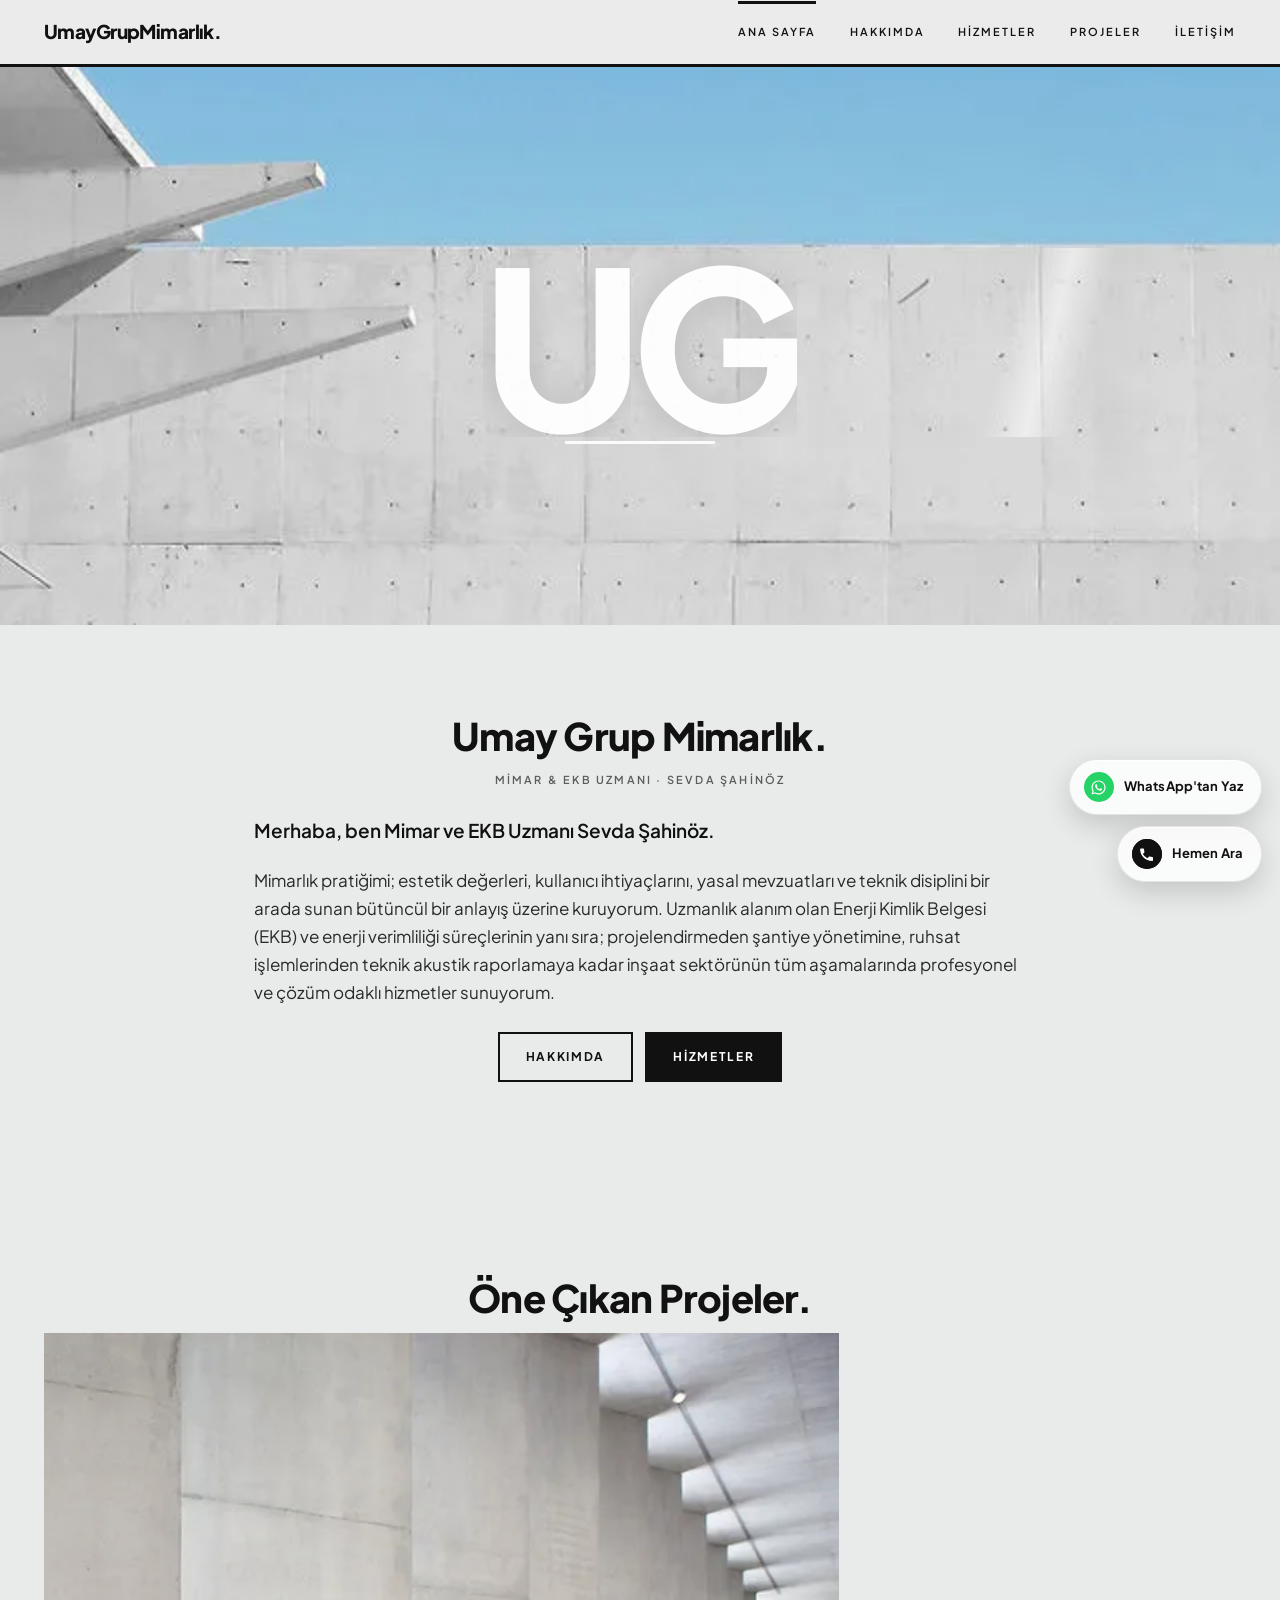
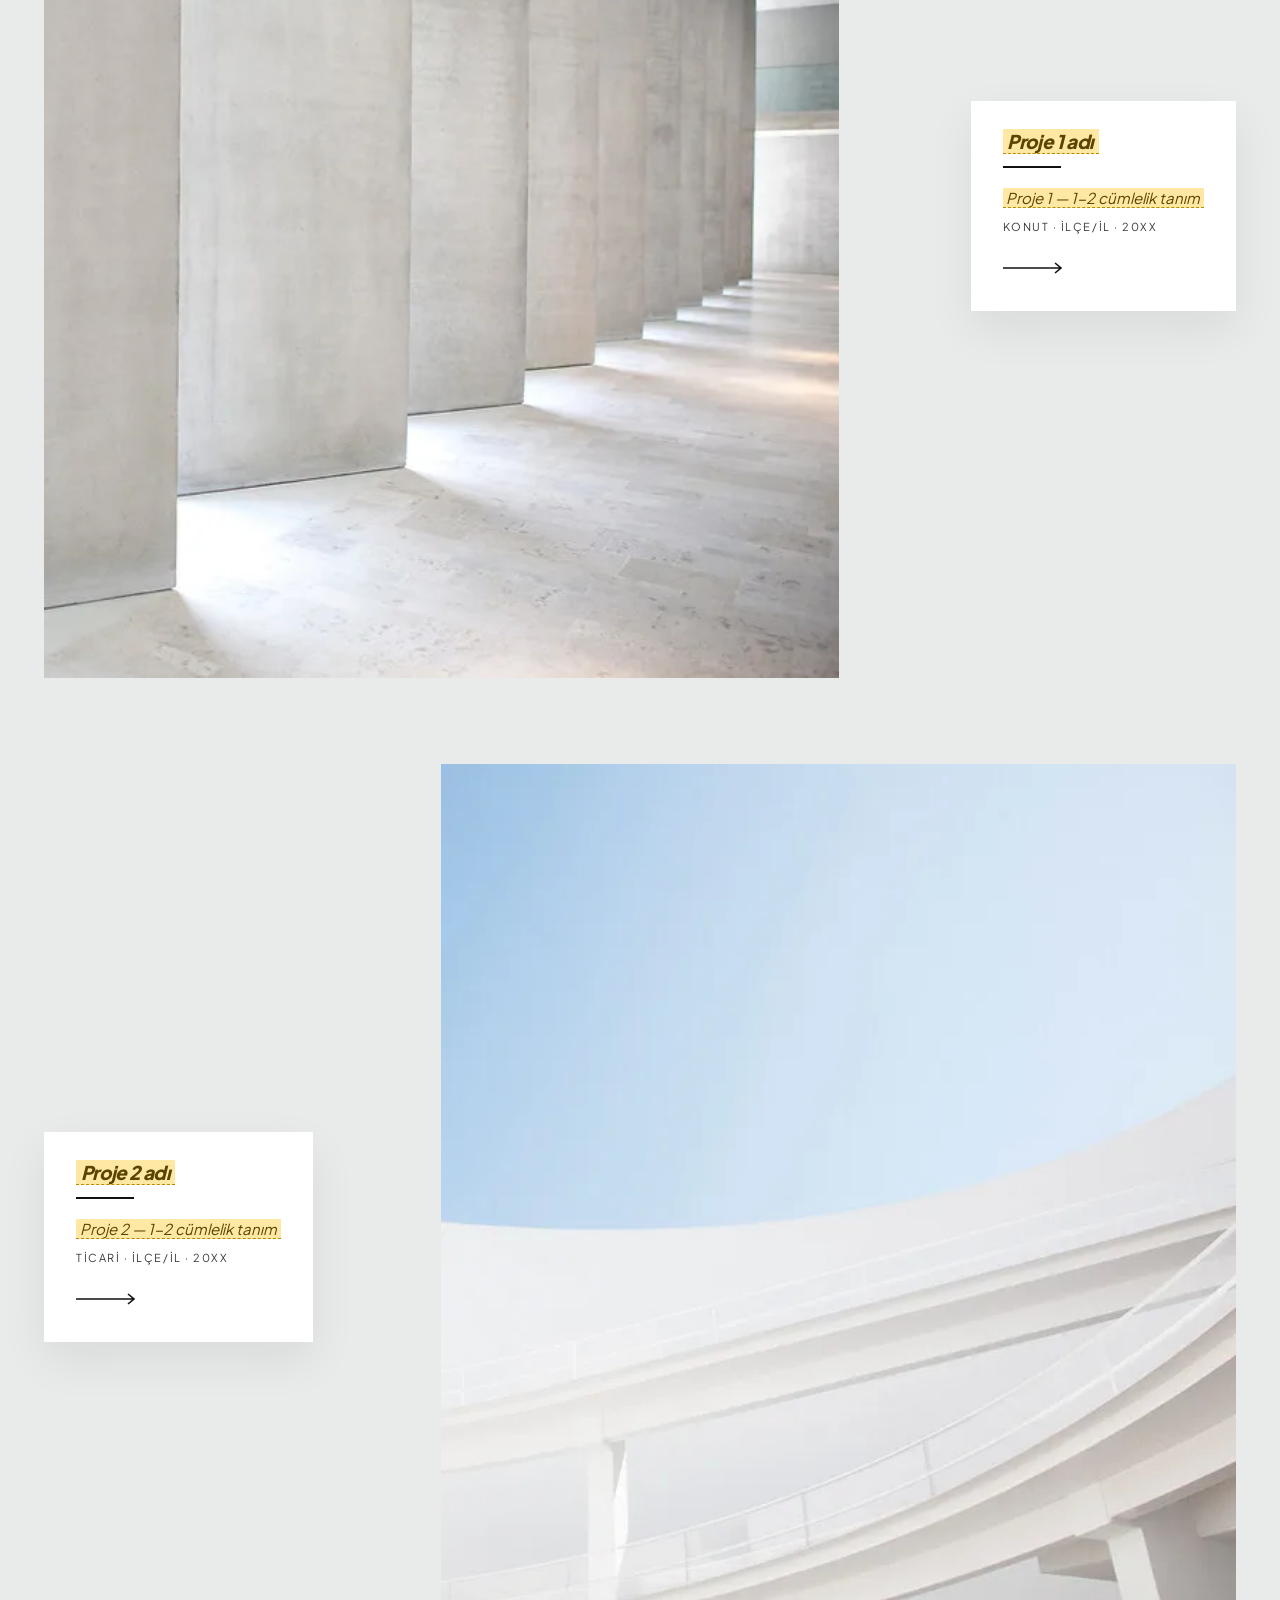
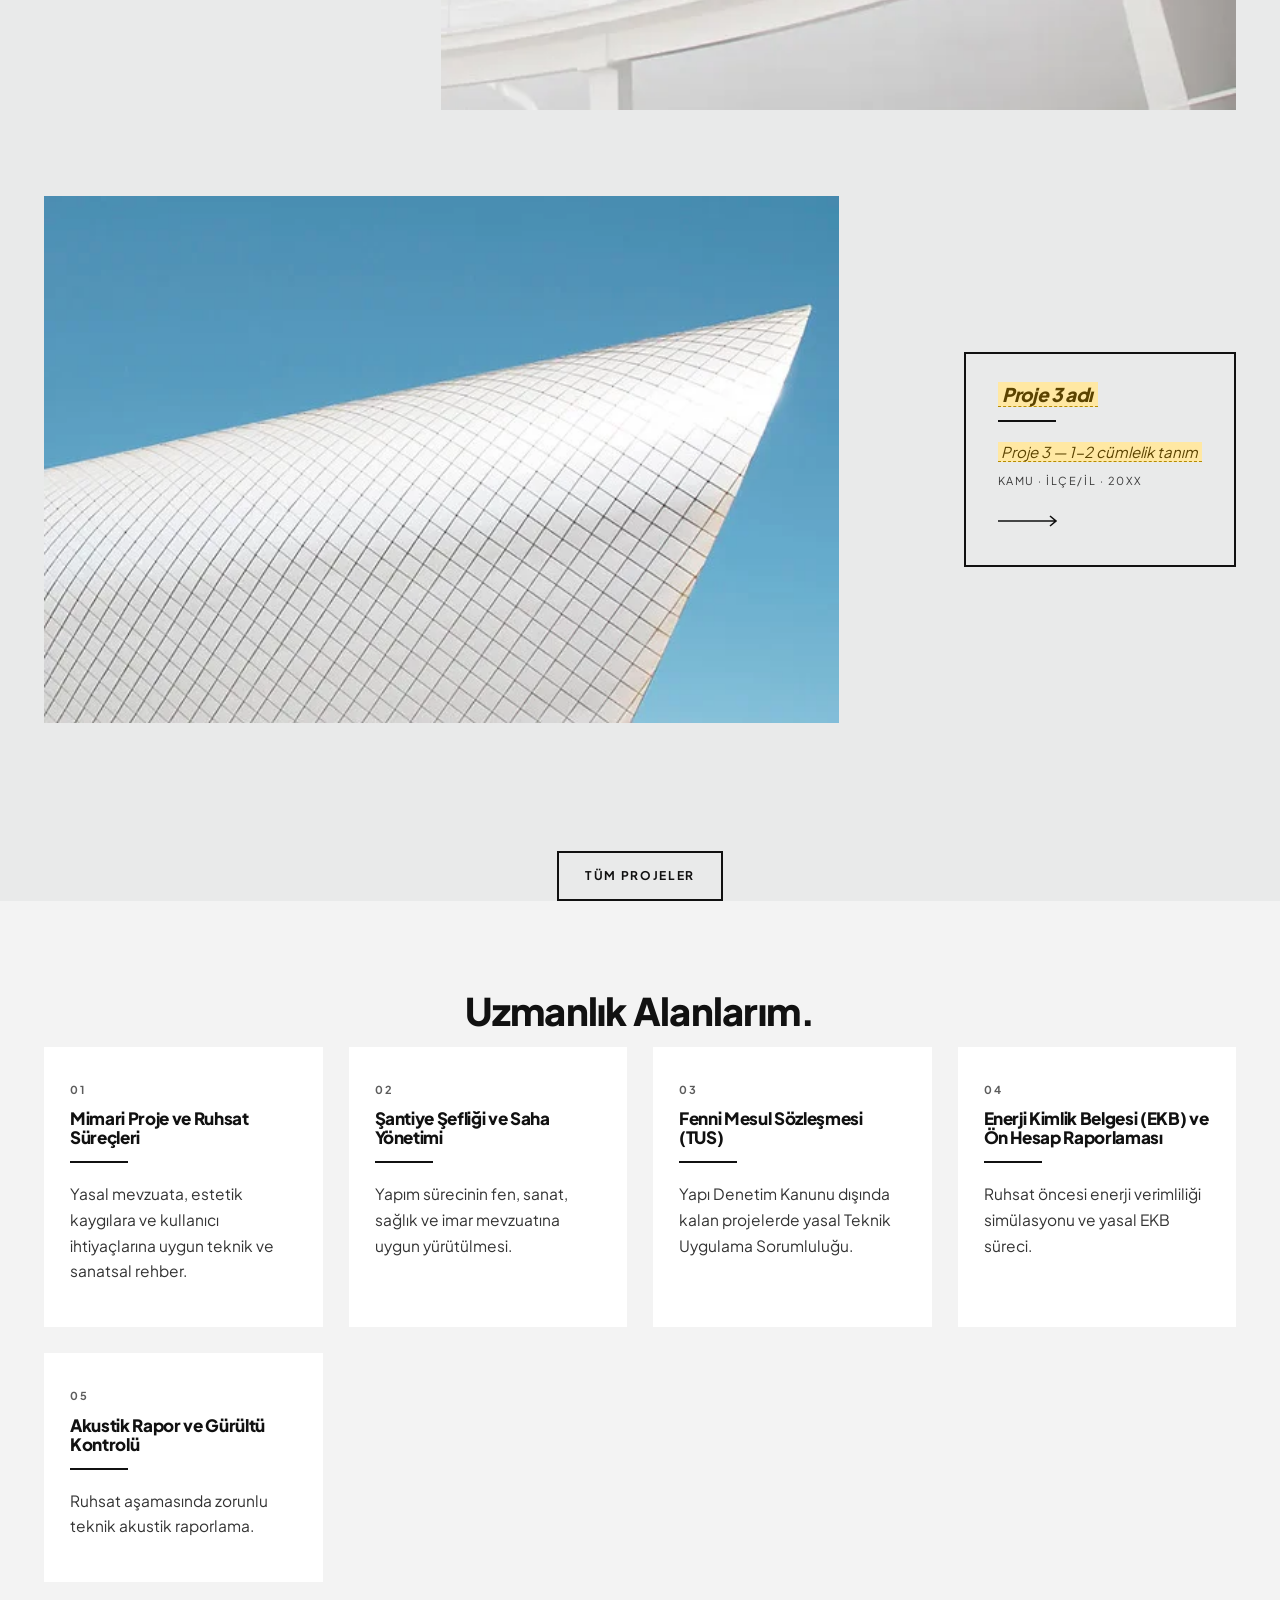
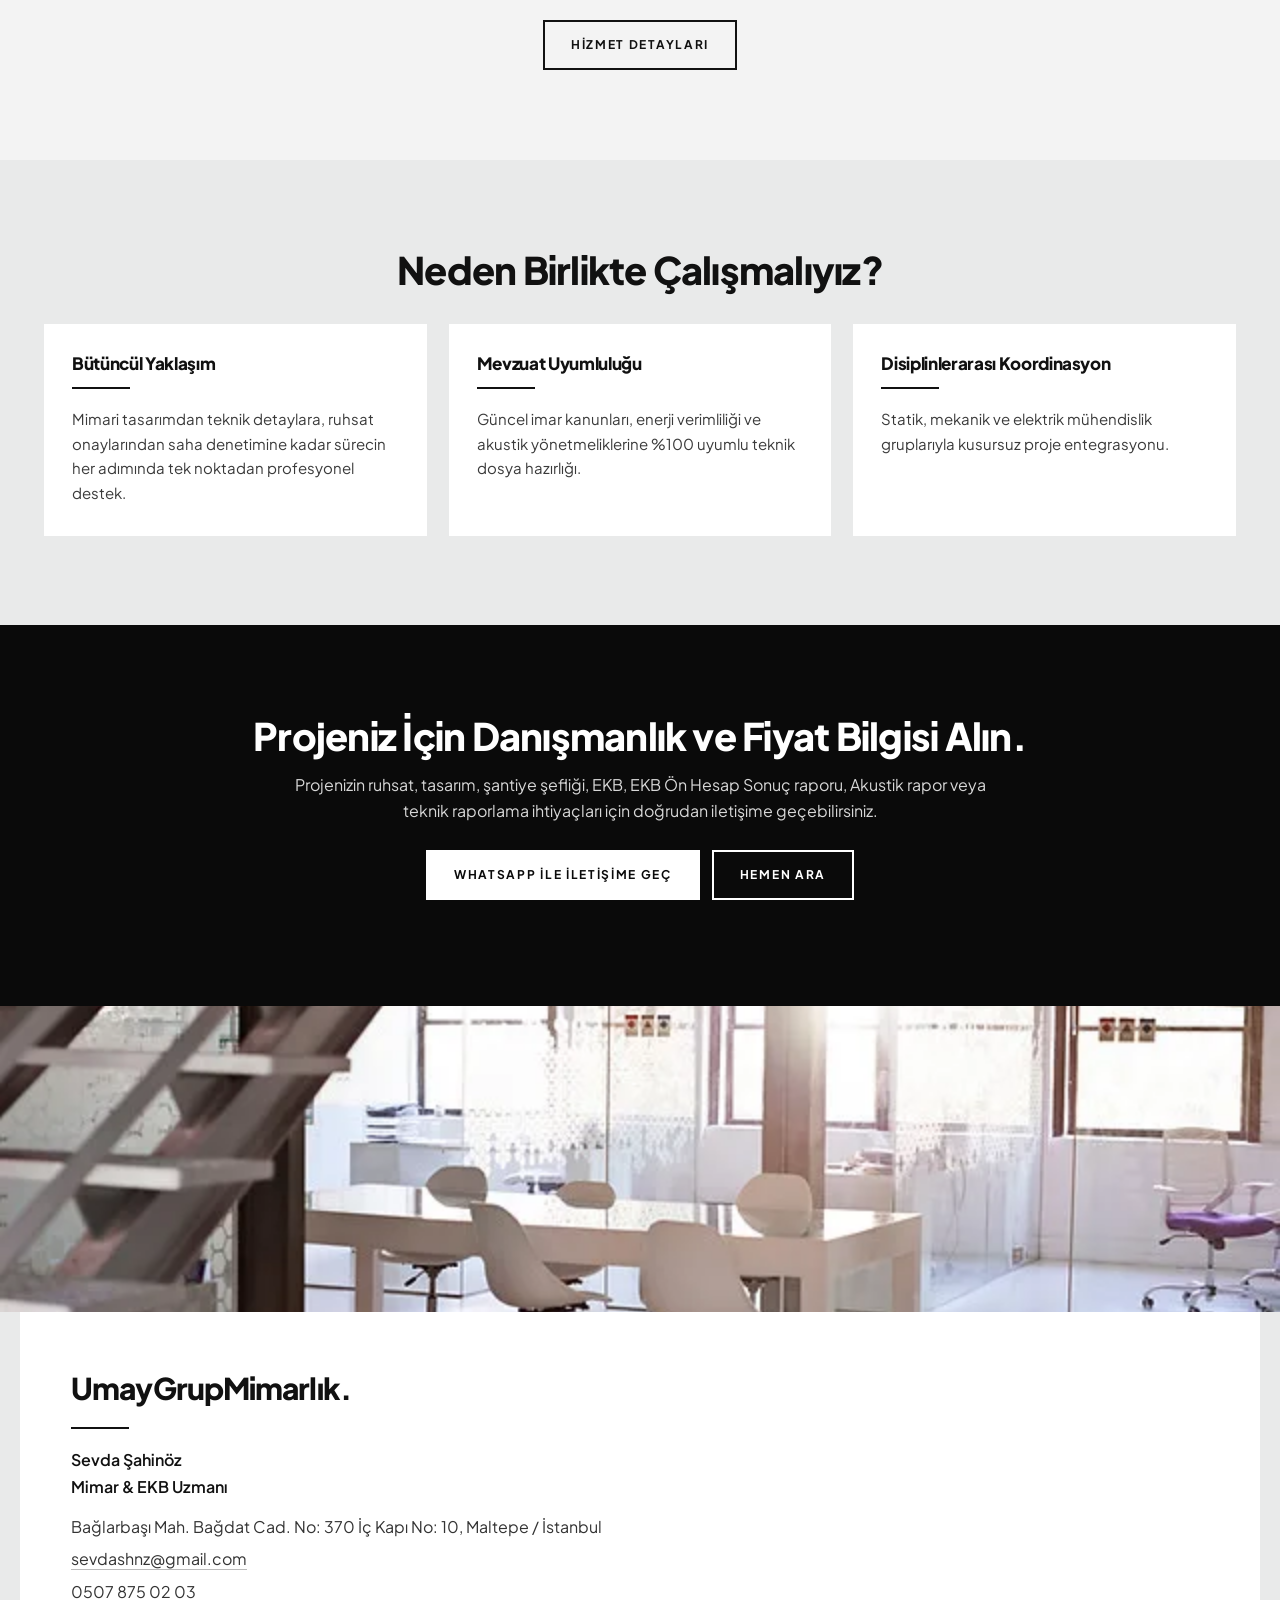
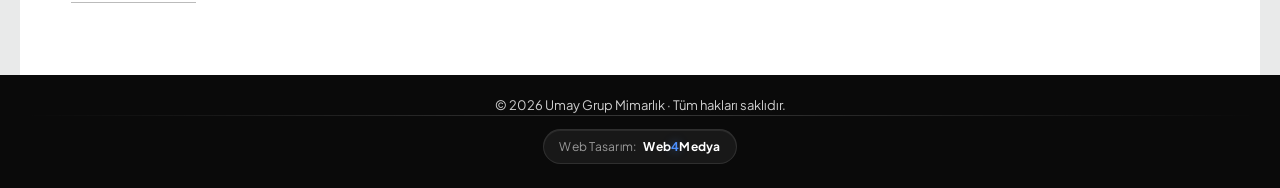
==== index.html @ 4e2b6c42 "Mobilde Web4Medya imzası tıklanamıyordu: dipte bildirimi gizle + alt bilgiye dock payı; WhatsApp haz" ====
<!DOCTYPE html>
<html lang="tr">
<head>
<meta charset="utf-8">
<meta name="viewport" content="width=device-width,initial-scale=1">
<title>Umay Grup Mimarlık | Mimari Proje, Ruhsat, EKB ve Akustik Rapor</title>
<meta name="description" content="Mimar ve EKB Uzmanı Sevda Şahinöz: mimari proje ve ruhsat süreçleri, şantiye şefliği, fenni mesuliyet (TUS), Enerji Kimlik Belgesi ve akustik raporlama.">
<link rel="canonical" href="https://umaygrupmimarlik.com/">
<meta property="og:type" content="website">
<meta property="og:site_name" content="Umay Grup Mimarlık">
<meta property="og:title" content="Umay Grup Mimarlık | Mimari Proje, Ruhsat, EKB ve Akustik Rapor">
<meta property="og:description" content="Mimar ve EKB Uzmanı Sevda Şahinöz: mimari proje ve ruhsat süreçleri, şantiye şefliği, fenni mesuliyet (TUS), Enerji Kimlik Belgesi ve akustik raporlama.">
<meta property="og:url" content="https://umaygrupmimarlik.com/">
<meta property="og:locale" content="tr_TR">
<meta name="theme-color" content="#e9eaea">
<link rel="preload" href="assets/fonts/pjs-var-tr.woff2?v=325e6a9f" as="font" type="font/woff2" crossorigin>
<link rel="stylesheet" href="assets/css/site.css?v=c648adf5">
<link rel="icon" href="favicon.svg" type="image/svg+xml">
<script type="application/ld+json">{"@context":"https://schema.org","@type":"ProfessionalService","name":"Umay Grup Mimarlık","url":"https://umaygrupmimarlik.com/","description":"Mimar ve EKB Uzmanı Sevda Şahinöz: mimari proje ve ruhsat süreçleri, şantiye şefliği, fenni mesuliyet (TUS), Enerji Kimlik Belgesi ve akustik raporlama.","telephone":"+905078750203","email":"sevdashnz@gmail.com","address":{"@type":"PostalAddress","streetAddress":"Bağlarbaşı Mah. Bağdat Cad. No: 370 İç Kapı No: 10, Maltepe / İstanbul","addressCountry":"TR"},"founder":{"@type":"Person","name":"Sevda Şahinöz","jobTitle":"Mimar & EKB Uzmanı"},"areaServed":{"@type":"Country","name":"Türkiye"},"knowsAbout":["Mimari Proje ve Ruhsat Süreçleri","Şantiye Şefliği ve Saha Yönetimi","Fenni Mesul Sözleşmesi (TUS)","Enerji Kimlik Belgesi (EKB) ve Ön Hesap Raporlaması","Akustik Rapor ve Gürültü Kontrolü"]}</script>
<script>document.documentElement.className+=' js';</script>
</head>
<body>
<a class="atla" href="#ana">İçeriğe atla</a>
<header class="ust">
  <div class="ust-ic">
    <a class="logo" href="./">UmayGrupMimarlık.</a>
    <button class="hamburger" type="button" aria-expanded="false" aria-controls="menu" aria-label="Menüyü aç">
      <span></span><span></span><span></span>
    </button>
    <nav id="menu" class="menu" aria-label="Ana menü"><ul><li><a href="./" class="etkin" aria-current="page">Ana Sayfa</a></li><li><a href="hakkimda/">Hakkımda</a></li><li><a href="hizmetler/">Hizmetler</a></li><li><a href="projeler/">Projeler</a></li><li><a href="iletisim/">İletişim</a></li></ul></nav>
  </div>
</header>
<main id="ana">
<section class="hero">
  <picture class="hero-gorsel"><img src="assets/img/banner-w640.webp" srcset="assets/img/banner-w480.webp 480w, assets/img/banner-w640.webp 640w" sizes="100vw" alt="Gökyüzüne karşı brüt beton cephe" width="640" fetchpriority="high" decoding="async"></picture>
  <span class="hero-mono" aria-hidden="true">
    <span class="mono-satir"><span class="mono-harf" style="--g:0ms"><i>U</i></span><span class="mono-harf" style="--g:130ms"><i>G</i></span></span>
    <span class="mono-cizgi"></span>
  </span>
</section><section class="giris">
  <div class="sinir dar">
    <h1 class="bolum-bas">Umay Grup Mimarlık.</h1>
    <p class="ust-baslik">Mimar &amp; EKB Uzmanı · Sevda Şahinöz</p>
    <div class="metin"><p>Merhaba, ben Mimar ve EKB Uzmanı Sevda Şahinöz.</p><p>Mimarlık pratiğimi; estetik değerleri, kullanıcı ihtiyaçlarını, yasal mevzuatları ve teknik disiplini bir arada sunan bütüncül bir anlayış üzerine kuruyorum. Uzmanlık alanım olan Enerji Kimlik Belgesi (EKB) ve enerji verimliliği süreçlerinin yanı sıra; projelendirmeden şantiye yönetimine, ruhsat işlemlerinden teknik akustik raporlamaya kadar inşaat sektörünün tüm aşamalarında profesyonel ve çözüm odaklı hizmetler sunuyorum.</p></div>
    <p class="dugmeler"><a class="dg" href="./hakkimda/">Hakkımda</a><a class="dg dg-koyu" href="./hizmetler/">Hizmetler</a></p>
  </div>
</section><section class="projeler-bolum"><div class="sinir"><h2 class="bolum-bas">Öne Çıkan Projeler.</h2><article class="proje sol">
  <div class="proje-gorsel"><picture class=""><img src="assets/img/2-w560.webp" srcset="assets/img/2-w480.webp 480w, assets/img/2-w560.webp 560w" sizes="(min-width:900px) 60vw, 100vw" alt="Doğal ışık alan beton kolonlu iç mekân" width="560" loading="lazy" decoding="async"></picture></div>
  <div class="proje-kart">
    <h3><mark class="ph" title="Bu metin bekleniyor">Proje 1 adı</mark></h3>
    <span class="kural"></span>
    <p><mark class="ph" title="Bu metin bekleniyor">Proje 1 — 1-2 cümlelik tanım</mark></p>
    <p class="proje-detay">Konut · İlçe/İl · 20XX</p>
    <span class="ok" aria-hidden="true"><svg viewBox="0 0 64 12"><path d="M0 6h58M52 1l6 5-6 5" fill="none" stroke="currentColor" stroke-width="1.6"/></svg></span>
  </div>
</article><article class="proje sag">
  <div class="proje-gorsel"><picture class=""><img src="assets/img/3-w560.webp" srcset="assets/img/3-w480.webp 480w, assets/img/3-w560.webp 560w" sizes="(min-width:900px) 60vw, 100vw" alt="Gökyüzüne karşı eğrisel beyaz cephe" width="560" loading="lazy" decoding="async"></picture></div>
  <div class="proje-kart">
    <h3><mark class="ph" title="Bu metin bekleniyor">Proje 2 adı</mark></h3>
    <span class="kural"></span>
    <p><mark class="ph" title="Bu metin bekleniyor">Proje 2 — 1-2 cümlelik tanım</mark></p>
    <p class="proje-detay">Ticari · İlçe/İl · 20XX</p>
    <span class="ok" aria-hidden="true"><svg viewBox="0 0 64 12"><path d="M0 6h58M52 1l6 5-6 5" fill="none" stroke="currentColor" stroke-width="1.6"/></svg></span>
  </div>
</article><article class="proje sol">
  <div class="proje-gorsel"><picture class=""><img src="assets/img/4-w560.webp" srcset="assets/img/4-w480.webp 480w, assets/img/4-w560.webp 560w" sizes="(min-width:900px) 60vw, 100vw" alt="Karo kaplı üçgen kabuk çatı detayı" width="560" loading="lazy" decoding="async"></picture></div>
  <div class="proje-kart kart-cerceve">
    <h3><mark class="ph" title="Bu metin bekleniyor">Proje 3 adı</mark></h3>
    <span class="kural"></span>
    <p><mark class="ph" title="Bu metin bekleniyor">Proje 3 — 1-2 cümlelik tanım</mark></p>
    <p class="proje-detay">Kamu · İlçe/İl · 20XX</p>
    <span class="ok" aria-hidden="true"><svg viewBox="0 0 64 12"><path d="M0 6h58M52 1l6 5-6 5" fill="none" stroke="currentColor" stroke-width="1.6"/></svg></span>
  </div>
</article></div></section><p class="orta-baglanti"><a class="dg" href="./projeler/">Tüm Projeler</a></p><section class="hizmetler-bolum">
  <div class="sinir">
    <h2 class="bolum-bas">Uzmanlık Alanlarım.</h2>
    <div class="hizmet-akis"><article class="hizmet hizmet-tek" id="mimari-proje-ve-ruhsat">
  <div class="hizmet-metin">
    <span class="hizmet-no">01</span>
    <h3>Mimari Proje ve Ruhsat Süreçleri</h3>
    <span class="kural"></span>
    <p>Yasal mevzuata, estetik kaygılara ve kullanıcı ihtiyaçlarına uygun teknik ve sanatsal rehber.</p>
  </div>
  
</article><article class="hizmet hizmet-tek" id="santiye-sefligi">
  <div class="hizmet-metin">
    <span class="hizmet-no">02</span>
    <h3>Şantiye Şefliği ve Saha Yönetimi</h3>
    <span class="kural"></span>
    <p>Yapım sürecinin fen, sanat, sağlık ve imar mevzuatına uygun yürütülmesi.</p>
  </div>
  
</article><article class="hizmet hizmet-tek" id="fenni-mesul-tus">
  <div class="hizmet-metin">
    <span class="hizmet-no">03</span>
    <h3>Fenni Mesul Sözleşmesi (TUS)</h3>
    <span class="kural"></span>
    <p>Yapı Denetim Kanunu dışında kalan projelerde yasal Teknik Uygulama Sorumluluğu.</p>
  </div>
  
</article><article class="hizmet hizmet-tek" id="enerji-kimlik-belgesi">
  <div class="hizmet-metin">
    <span class="hizmet-no">04</span>
    <h3>Enerji Kimlik Belgesi (EKB) ve Ön Hesap Raporlaması</h3>
    <span class="kural"></span>
    <p>Ruhsat öncesi enerji verimliliği simülasyonu ve yasal EKB süreci.</p>
  </div>
  
</article><article class="hizmet hizmet-tek" id="akustik-rapor">
  <div class="hizmet-metin">
    <span class="hizmet-no">05</span>
    <h3>Akustik Rapor ve Gürültü Kontrolü</h3>
    <span class="kural"></span>
    <p>Ruhsat aşamasında zorunlu teknik akustik raporlama.</p>
  </div>
  
</article></div>
    <p class="orta-baglanti"><a class="dg" href="./hizmetler/">Hizmet Detayları</a></p>
  </div>
</section><section class="neden">
  <div class="sinir">
    <h2 class="bolum-bas">Neden Birlikte Çalışmalıyız?</h2>
    <div class="neden-izgara"><div class="neden-kart"><h3>Bütüncül Yaklaşım</h3><span class="kural"></span><p>Mimari tasarımdan teknik detaylara, ruhsat onaylarından saha denetimine kadar sürecin her adımında tek noktadan profesyonel destek.</p></div><div class="neden-kart"><h3>Mevzuat Uyumluluğu</h3><span class="kural"></span><p>Güncel imar kanunları, enerji verimliliği ve akustik yönetmeliklerine %100 uyumlu teknik dosya hazırlığı.</p></div><div class="neden-kart"><h3>Disiplinlerarası Koordinasyon</h3><span class="kural"></span><p>Statik, mekanik ve elektrik mühendislik gruplarıyla kusursuz proje entegrasyonu.</p></div></div>
  </div>
</section><section class="cta">
  <div class="sinir">
    <h2 class="bolum-bas">Projeniz İçin Danışmanlık ve Fiyat Bilgisi Alın.</h2>
    <p class="cta-metin">Projenizin ruhsat, tasarım, şantiye şefliği, EKB, EKB Ön Hesap Sonuç raporu, Akustik rapor veya teknik raporlama ihtiyaçları için doğrudan iletişime geçebilirsiniz.</p>
    <p class="dugmeler">
      <a class="dg dg-koyu" href="https://wa.me/905078750203?text=Merhaba%2C%20Projemle%20ilgili%20mimari%20hizmetleriniz%20hakk%C4%B1nda%20detayl%C4%B1%20bilgi%20almak%20ve%20g%C3%B6r%C3%BC%C5%9Fme%20talep%20etmek%20istiyorum.%20Uygun%20oldu%C4%9Funuzda%20benimle%20ileti%C5%9Fime%20ge%C3%A7menizi%20rica%20ederim.%20%C4%B0yi%20%C3%A7al%C4%B1%C5%9Fmalar." target="_blank" rel="noopener">WhatsApp ile İletişime Geç</a>
      <a class="dg" href="tel:+905078750203">Hemen Ara</a>
    </p>
  </div>
</section>
</main>
<footer class="alt">
  <picture class="alt-gorsel"><img src="assets/img/7-w640.webp" srcset="assets/img/7-w480.webp 480w, assets/img/7-w640.webp 640w" sizes="100vw" alt="Gün ışığı alan açık plan ofis" width="640" loading="lazy" decoding="async"></picture>
  <div class="alt-kart">
    <p class="alt-logo">UmayGrupMimarlık.</p>
    <span class="kural"></span>
    <p class="alt-kisi">Sevda Şahinöz<br>Mimar &amp; EKB Uzmanı</p>
    <p class="alt-sat">Bağlarbaşı Mah. Bağdat Cad. No: 370 İç Kapı No: 10, Maltepe / İstanbul</p>
    <p class="alt-sat"><a href="mailto:sevdashnz@gmail.com">sevdashnz@gmail.com</a></p>
    <p class="alt-sat"><a href="tel:+905078750203">0507 875 02 03</a></p>
    <p class="alt-sos"></p>
  </div>
  <div class="alt-serit">
    <p>© 2026 Umay Grup Mimarlık · Tüm hakları saklıdır.</p>
    <div class="w4"><div class="w4-bag">
  <span class="w4-etiket">Web Tasarım:</span><a class="w4-ad" href="https://www.web4medya.com/" target="_blank" rel="noopener">Web<span class="w4-d">4</span>Medya</a>
</div></div>
  </div>
</footer>
<a class="yukari" href="#ana" aria-label="Sayfa başına dön">
  <svg viewBox="0 0 24 24" aria-hidden="true"><path d="M5 15l7-7 7 7" fill="none" stroke="currentColor" stroke-width="2.2"/></svg>
</a>
<div class="dock">
  <a class="dock-dg dock-wa" href="https://wa.me/905078750203?text=Merhaba%2C%20Projemle%20ilgili%20mimari%20hizmetleriniz%20hakk%C4%B1nda%20detayl%C4%B1%20bilgi%20almak%20ve%20g%C3%B6r%C3%BC%C5%9Fme%20talep%20etmek%20istiyorum.%20Uygun%20oldu%C4%9Funuzda%20benimle%20ileti%C5%9Fime%20ge%C3%A7menizi%20rica%20ederim.%20%C4%B0yi%20%C3%A7al%C4%B1%C5%9Fmalar." target="_blank" rel="noopener">
    <span class="dock-ikon"><svg viewBox="0 0 24 24" aria-hidden="true"><path d="M12.04 2c-5.46 0-9.91 4.45-9.91 9.91 0 1.75.46 3.45 1.32 4.95L2.05 22l5.25-1.38c1.45.79 3.08 1.21 4.74 1.21 5.46 0 9.91-4.45 9.91-9.91S17.5 2 12.04 2zm0 18.15c-1.48 0-2.93-.4-4.2-1.15l-.3-.18-3.12.82.83-3.04-.2-.31a8.2 8.2 0 0 1-1.26-4.38c0-4.54 3.7-8.23 8.25-8.23 4.54 0 8.23 3.69 8.23 8.23s-3.69 8.24-8.23 8.24zm4.52-6.16c-.25-.12-1.47-.72-1.69-.81-.23-.08-.39-.12-.56.13-.16.24-.64.8-.79.97-.14.16-.29.18-.54.06-.25-.13-1.05-.39-1.99-1.23-.74-.66-1.23-1.47-1.38-1.72-.14-.25-.01-.38.11-.5.11-.11.25-.29.37-.44.13-.14.17-.25.25-.41.08-.17.04-.31-.02-.43-.06-.12-.56-1.34-.76-1.84-.2-.48-.41-.42-.56-.43h-.48c-.16 0-.43.06-.65.31-.22.25-.85.84-.85 2.04s.87 2.37 1 2.53c.12.16 1.71 2.61 4.14 3.66.58.25 1.03.4 1.38.51.58.19 1.11.16 1.53.1.47-.07 1.47-.6 1.67-1.18.21-.58.21-1.07.15-1.18-.06-.11-.22-.17-.47-.29z"/></svg></span>WhatsApp'tan Yaz</a>
  <a class="dock-dg dock-ara" href="tel:+905078750203">
    <span class="dock-ikon"><svg viewBox="0 0 24 24" aria-hidden="true"><path d="M6.62 10.79a15.05 15.05 0 0 0 6.59 6.59l2.2-2.2c.28-.28.68-.36 1.04-.25 1.18.39 2.45.6 3.75.6.55 0 1 .45 1 1V20c0 .55-.45 1-1 1C10.3 21 3 13.7 3 4.5c0-.55.45-1 1-1h3.5c.55 0 1 .45 1 1 0 1.3.21 2.57.6 3.75.11.36.03.76-.25 1.04l-2.23 2.5z"/></svg></span>Hemen Ara</a>
</div>
<aside class="bildirim" aria-live="polite">
  <button class="bildirim-kapat" type="button" aria-label="Bildirimi kapat">&times;</button>
  <p class="bildirim-bas"><span class="nokta" aria-hidden="true"></span>Şu an çevrimiçiyiz.</p>
  <p>Arayın, projeniz hakkında konuşalım.</p>
  <a class="dg dg-koyu" href="tel:+905078750203">Hemen Ara</a>
</aside>
<script src="assets/js/site.js?v=8b08cbd8" defer></script>
</body>
</html>
---- assets/css/site.css ----
/* ── Yazı tipi ───────────────────────────────────────────── */
@font-face{
  font-family:'Plus Jakarta Sans';
  src:url('../fonts/pjs-var-tr.woff2') format('woff2-variations');
  font-weight:200 800; font-style:normal; font-display:swap;
}

/* ── Simgeler ────────────────────────────────────────────── */
:root{
  --zemin:#e9eaea;
  --zemin-ac:#f3f3f3;
  --kart:#fff;
  --murekkep:#111;
  --silik:#5c5c5c;
  --cizgi:#111;
  --bar:#0a0a0a;
  --ust-h:64px;
  --sinir:1240px;
  --yesil:#1f9d55;
}

*,*::before,*::after{box-sizing:border-box}
html{
  overflow-x:hidden;           /* ⚠️ body'ye EKLEME — sticky başlık ölür */
  scroll-behavior:smooth;
  -webkit-text-size-adjust:100%;
}
@media (prefers-reduced-motion:reduce){ html{scroll-behavior:auto} }
body{
  margin:0; background:var(--zemin); color:var(--murekkep);
  font-family:'Plus Jakarta Sans',system-ui,-apple-system,Segoe UI,Roboto,sans-serif;
  font-size:16px; line-height:1.65; -webkit-font-smoothing:antialiased;
}
img{max-width:100%; height:auto; display:block}
picture{display:block}          /* ⚠️ satır içi picture yüzdelik yüksekliği kırıyor */
a{color:inherit}
h1,h2,h3{line-height:1.12; letter-spacing:-.02em; margin:0}
p{margin:0 0 1em}

.sinir{max-width:var(--sinir); margin:0 auto; padding:0 24px}
.sinir.dar{max-width:820px}

.atla{position:absolute; left:-9999px; top:0; background:#000; color:#fff; padding:10px 16px; z-index:200}
.atla:focus{left:8px; top:8px}

/* Yer tutucu işareti — metin gelince data.py'de PH kalkar, bu da kaybolur */
.ph{background:#ffe8a3; color:#5b4300; padding:0 .25em; border-bottom:1px dashed #b58b00; font-style:italic}

/* ── Üst çubuk ───────────────────────────────────────────── */
.ust{
  position:sticky; top:0; z-index:100;
  background:#ebebeb; border-bottom:3px solid var(--cizgi);
}
.ust-ic{
  max-width:var(--sinir); margin:0 auto; padding:0 24px;
  min-height:var(--ust-h); display:flex; align-items:center; gap:24px;
}
.logo{
  font-weight:800; font-size:19px; letter-spacing:-.03em; text-decoration:none; white-space:nowrap;
}
.menu{margin-left:auto}          /* ⚠️ mobilde .menu fixed olunca bu akıştan çıkar, aşağıda telafi var */
.menu ul{display:flex; gap:34px; list-style:none; margin:0; padding:0}
.menu a{
  position:relative; display:block; padding:22px 0;
  font-size:11px; font-weight:600; letter-spacing:.18em; text-transform:uppercase;
  text-decoration:none; color:var(--murekkep);
}
.menu a::before{
  content:""; position:absolute; top:0; left:0; right:0; height:3px;
  background:var(--cizgi); transform:scaleX(0); transition:transform .25s;
}
.menu a:hover::before,.menu a.etkin::before{transform:scaleX(1)}

.hamburger{
  display:none; margin-left:auto; width:42px; height:42px; padding:9px;
  background:none; border:0; cursor:pointer; flex-direction:column; justify-content:space-between;
}
.hamburger span{display:block; height:2px; background:var(--murekkep); transition:transform .3s,opacity .2s}
.hamburger[aria-expanded="true"] span:nth-child(1){transform:translateY(10px) rotate(45deg)}
.hamburger[aria-expanded="true"] span:nth-child(2){opacity:0}
.hamburger[aria-expanded="true"] span:nth-child(3){transform:translateY(-10px) rotate(-45deg)}

@media (max-width:880px){
  .hamburger{display:flex}
  .menu{
    position:fixed; inset:var(--ust-h) 0 auto 0; margin-left:0;
    background:#ebebeb; border-bottom:3px solid var(--cizgi);
    transform:translateY(-120%); transition:transform .35s cubic-bezier(.4,0,.2,1);
    max-height:calc(100dvh - var(--ust-h)); overflow-y:auto;
  }
  .menu.acik{transform:translateY(0)}
  .menu ul{flex-direction:column; gap:0; padding:8px 24px 20px}
  .menu a{padding:15px 0; font-size:13px; border-bottom:1px solid #d6d6d6}
  .menu a::before{display:none}
  .menu a.etkin{font-weight:800}
}

/* ── Kahraman ────────────────────────────────────────────── */
.hero{position:relative; background:#d9dadb; overflow:hidden}
.hero-gorsel img{
  width:100%; height:clamp(320px,62vh,620px); object-fit:cover; object-position:50% 8%;
  animation:heroOtur 2.2s cubic-bezier(.16,.84,.28,1) both;
}
@keyframes heroOtur{from{transform:scale(1.07)} to{transform:scale(1)}}

.hero-mono{
  position:absolute; inset:0; display:grid; place-content:center; justify-items:center;
  pointer-events:none;
}
.mono-satir{display:flex; position:relative}  /* ::after ışığı buna göre konumlanır */
.mono-harf{
  display:block; overflow:hidden;              /* maske: harf buradan yükselir */
  line-height:.86; padding:0 .012em;
}
.mono-harf i{
  display:block; font-style:normal;
  font-size:clamp(88px,20vw,220px); font-weight:800; letter-spacing:-.05em;
  color:#fff; text-shadow:0 2px 40px rgba(0,0,0,.14);
  transform:translateY(108%); filter:blur(9px);
  animation:monoYuksel .95s cubic-bezier(.16,.84,.28,1) both;
  animation-delay:var(--g,0ms);
}
@keyframes monoYuksel{
  from{transform:translateY(108%); filter:blur(9px); opacity:0}
  60%{filter:blur(0); opacity:1}
  to{transform:translateY(0); filter:blur(0); opacity:.94}
}
/* harflerin üzerinden bir kez geçen ışık */
.mono-satir::after{
  content:""; position:absolute; inset:0;
  background:linear-gradient(105deg,transparent 38%,rgba(255,255,255,.55) 50%,transparent 62%);
  mix-blend-mode:overlay; transform:translateX(-130%);
  animation:monoParla 1.3s ease-out .85s both;
}
@keyframes monoParla{to{transform:translateX(130%)}}
.mono-cizgi{
  display:block; width:clamp(74px,13vw,150px); height:3px; background:#fff; margin-top:.22em;
  transform:scaleX(0); transform-origin:center;
  animation:monoCizgi .8s cubic-bezier(.16,.84,.28,1) .62s both; opacity:.9;
}
@keyframes monoCizgi{to{transform:scaleX(1)}}

@media (prefers-reduced-motion:reduce){
  .hero-gorsel img,.mono-satir::after{animation:none}
  .mono-harf i{animation:none; transform:none; filter:none; opacity:.94}
  .mono-cizgi{animation:none; transform:scaleX(1)}
}

/* ── Başlıklar ───────────────────────────────────────────── */
.bolum-bas{
  text-align:center; font-size:clamp(26px,3.4vw,38px); font-weight:800; margin:0 0 14px;
}
.sol-bas{text-align:left}
.ust-baslik{
  text-align:center; font-size:11px; letter-spacing:.2em; text-transform:uppercase;
  color:var(--silik); font-weight:600; margin:0 0 26px;
}
.sol-bas + .ust-baslik{text-align:left}
.kural{display:block; width:58px; height:2px; background:var(--cizgi); margin:14px 0 18px}
.bolum-bas + .kural{margin-left:auto; margin-right:auto}

.giris,.sayfa-bas,.hizmetler-bolum,.projeler-bolum,.neden,.cta,.iletisim{padding:clamp(48px,7vw,92px) 0}
.sayfa-bas{padding-bottom:0}
.giris .metin p{font-size:17px; color:#2a2a2a}
.giris .metin p:first-child{font-size:19px; font-weight:600; color:var(--murekkep)}

.dugmeler{display:flex; flex-wrap:wrap; gap:12px; margin-top:26px}
.bolum-bas ~ .dugmeler,.sinir.dar .dugmeler{justify-content:center}
.orta-baglanti{text-align:center; margin:38px 0 0}
.dg{
  display:inline-block; padding:13px 26px; text-decoration:none;
  font-size:12px; font-weight:700; letter-spacing:.14em; text-transform:uppercase;
  border:2px solid var(--cizgi); background:transparent; color:var(--murekkep);
  transition:background .22s,color .22s,transform .22s;
}
.dg:hover{background:var(--cizgi); color:#fff; transform:translateY(-2px)}
.dg-koyu{background:var(--cizgi); color:#fff}
.dg-koyu:hover{background:transparent; color:var(--murekkep)}
@media (max-width:620px){
  .dg{white-space:normal; text-align:center; flex:1 1 100%}  /* dar ekranda taşmasın */
}

/* ── Projeler: görselin üzerine kayan kart ───────────────── */
.projeler-bolum{background:var(--zemin)}
.proje{position:relative; margin:0 0 clamp(48px,7vw,86px)}
.proje:last-child{margin-bottom:0}
.proje-gorsel img{width:100%}
.proje-kart{
  background:var(--kart); padding:30px 32px; max-width:400px;
  box-shadow:0 18px 44px rgba(0,0,0,.07);
}
.proje-kart.kart-cerceve{background:var(--zemin); border:2px solid var(--cizgi); box-shadow:none}
.proje-kart h3{font-size:19px; font-weight:800}
.proje-kart p{font-size:15px; color:#3a3a3a; margin-bottom:.5em}
.proje-detay{font-size:11px !important; letter-spacing:.14em; text-transform:uppercase; color:var(--silik)}
.ok{display:block; width:64px; color:var(--murekkep); margin-top:18px; transition:transform .3s}
.proje:hover .ok{transform:translateX(8px)}

@media (min-width:900px){
  .proje{display:grid; grid-template-columns:repeat(12,1fr); align-items:center}
  .proje-gorsel{grid-row:1; grid-column:1/9}
  .proje-kart{grid-row:1; grid-column:7/13; justify-self:end; z-index:2}
  .proje.sag .proje-gorsel{grid-column:5/13}
  .proje.sag .proje-kart{grid-column:1/7; justify-self:start}
}
@media (max-width:899px){
  .proje-kart{margin:-48px 16px 0; max-width:none; position:relative; z-index:2}
}

/* ── Hizmetler ───────────────────────────────────────────── */
.hizmetler-bolum{background:var(--zemin-ac)}
.hizmet-akis{display:grid; gap:26px; grid-template-columns:repeat(auto-fit,minmax(250px,1fr))}
.hizmet-akis .hizmet{background:var(--kart); padding:28px 26px; margin:0}
.hizmet-akis .hizmet-metin h3{font-size:17px}
.hizmet-no{font-size:11px; font-weight:700; letter-spacing:.2em; color:var(--silik)}
.hizmet h3{font-size:22px; font-weight:800; margin-top:8px}
.hizmet p{font-size:15.5px; color:#333}

.hizmetler-bolum.tam .hizmet{
  display:grid; gap:clamp(24px,4vw,54px); align-items:center;
  padding:clamp(28px,4vw,44px) 0; border-top:1px solid #d3d3d3; margin:0;
}
.hizmetler-bolum.tam .hizmet:first-child{border-top:0}
@media (min-width:900px){
  .hizmetler-bolum.tam .hizmet{grid-template-columns:1fr 1.05fr}
  .hizmetler-bolum.tam .hizmet:nth-child(even) .hizmet-metin{order:2}
  /* Görseli olmayan hizmet iki sütunlu kalırsa sağ yarı boş görünüyor. */
  .hizmetler-bolum.tam .hizmet-tek{grid-template-columns:1fr}
  .hizmetler-bolum.tam .hizmet-tek .hizmet-metin{max-width:62ch}
}
.hizmet-gorsel{margin:0}
.hizmet-gorsel img{width:100%; border:1px solid #ddd}
.hizmet-gorsel figcaption{
  font-size:12px; color:var(--silik); margin-top:10px; line-height:1.5;
}

/* ── Neden birlikte çalışmalıyız ─────────────────────────── */
.neden{background:var(--zemin)}
.neden-izgara{display:grid; gap:22px; grid-template-columns:repeat(auto-fit,minmax(260px,1fr)); margin-top:32px}
.neden-kart{background:var(--kart); padding:30px 28px}
.neden-kart h3{font-size:17px; font-weight:800}
.neden-kart p{font-size:15px; color:#3a3a3a; margin:0}

/* ── Çağrı şeridi ────────────────────────────────────────── */
.cta{background:var(--bar); color:#fff}
.cta .bolum-bas{color:#fff}
.cta-metin{text-align:center; max-width:720px; margin:0 auto; color:#d7d7d7}
.cta .dg{border-color:#fff; color:#fff}
.cta .dg:hover{background:#fff; color:var(--bar)}
.cta .dg-koyu{background:#fff; color:var(--bar)}
.cta .dg-koyu:hover{background:transparent; color:#fff}

/* ── İletişim ────────────────────────────────────────────── */
.iletisim{background:var(--zemin-ac)}
.ilt{margin:0}
.ilt-satir{display:grid; gap:4px 20px; padding:18px 0; border-top:1px solid #d3d3d3}
.ilt-satir:first-child{border-top:0}
@media (min-width:640px){ .ilt-satir{grid-template-columns:190px 1fr; align-items:baseline} }
.ilt dt{font-size:11px; font-weight:700; letter-spacing:.16em; text-transform:uppercase; color:var(--silik)}
.ilt dd{margin:0; font-size:17px}
.ilt dd a{text-decoration:none; border-bottom:1px solid currentColor}

/* ── Alt bilgi ───────────────────────────────────────────── */
.alt{background:var(--zemin)}
.alt-gorsel img{width:100%; height:clamp(220px,34vh,360px); object-fit:cover}
.alt-kart{
  background:var(--kart); max-width:var(--sinir); margin:0 auto;
  padding:clamp(34px,5vw,52px) clamp(24px,4vw,56px);
}
.alt-logo{font-size:clamp(22px,3vw,30px); font-weight:800; letter-spacing:-.03em; margin:0}
.alt-kisi{font-weight:600; margin:0 0 14px}
.alt-sat{margin:0 0 6px; color:#333}
.alt-sat a{text-decoration:none; border-bottom:1px solid #bbb}
.alt-sos{margin:18px 0 0}
.sos{display:inline-block; width:26px; color:var(--murekkep)}
.sos svg{width:100%; fill:currentColor}
.alt-serit{background:var(--bar); color:#cfcfcf; text-align:center; padding:20px 24px 24px}
/* ⚠️ Mobilde sağ alt dock sabit duruyor; alt pay olmazsa imza onun altında kalıp
   tıklanamıyor. Pay dock yüksekliğinden (2 düğme + boşluk + 12px) fazla olmalı. */
@media (max-width:760px){ .alt-serit{padding-bottom:132px} }
.alt-serit p{margin:0 0 12px; font-size:13px}

/* ── Web4Medya imzası ────────────────────────────────────────
   ⚠️ Bağlantı SADECE marka adını sarar; rozeti <a> yapma.
   Mavi #0B57D0 koyu zeminde okunmuyor → aynı ailenin açık tonu.        */
.w4{--w4-mavi:#4D90FF; display:flex; justify-content:center; position:relative}
.w4::before{
  content:""; display:block; position:absolute; left:0; right:0; height:1px;
  background:linear-gradient(90deg,transparent,rgba(255,255,255,.18),transparent); margin-top:-14px;
}
.w4-bag{
  display:inline-flex; align-items:center; gap:7px; padding:7px 15px; border-radius:999px;
  background:rgba(255,255,255,.06); border:1px solid rgba(255,255,255,.1);
  box-shadow:inset 0 1px 0 rgba(255,255,255,.08);
  font-size:12px; letter-spacing:.02em; position:relative; overflow:hidden;
  transition:transform .3s,border-color .3s;
}
.w4-etiket{color:#9a9a9a}
.alt-serit a.w4-ad{color:#fff; text-decoration:none; font-weight:700; border:0; position:relative}
.w4-d{color:var(--w4-mavi); text-shadow:0 0 10px rgba(77,144,255,.55)}
.w4-ad::after{
  content:""; position:absolute; left:0; right:0; bottom:-3px; height:1px;
  background:var(--w4-mavi); transform:scaleX(0); transition:transform .3s;
}
.w4-bag:has(.w4-ad:hover){transform:translateY(-2px); border-color:rgba(77,144,255,.4)}
.w4-bag:has(.w4-ad:hover) .w4-ad::after{transform:scaleX(1)}
.w4-bag::after{
  content:""; position:absolute; top:0; bottom:0; width:40%;
  background:linear-gradient(90deg,transparent,rgba(255,255,255,.14),transparent);
  transform:translateX(-160%);
}
.w4-bag:has(.w4-ad:hover)::after{animation:parla .8s ease}
@keyframes parla{to{transform:translateX(260%)}}

/* ── Yukarı çık (sol alt — sağ altı dock kullanıyor) ─────── */
.yukari{
  position:fixed; left:0; bottom:0; z-index:60;
  width:46px; height:46px; display:grid; place-items:center;
  background:rgba(140,140,140,.85); color:#fff; text-decoration:none;
  opacity:0; visibility:hidden; transition:opacity .3s,visibility .3s;
}
.yukari svg{width:22px}
.yukari.gorun{opacity:1; visibility:visible}

/* ── Sağ alt dock: WhatsApp + Hemen Ara ──────────────────── */
.dock{
  position:fixed; right:18px; bottom:18px; z-index:70;
  display:flex; flex-direction:column; gap:11px; align-items:flex-end;
  transition:transform .35s cubic-bezier(.4,0,.2,1);
}
.dock-dg{
  --renk:var(--bar);
  display:inline-flex; align-items:center; gap:10px;
  padding:12px 18px 12px 14px; border-radius:999px; text-decoration:none;
  background:rgba(255,255,255,.78); color:var(--murekkep);
  border:1px solid rgba(0,0,0,.09);
  box-shadow:0 10px 28px rgba(0,0,0,.16), inset 0 1px 0 rgba(255,255,255,.9);
  font-size:13px; font-weight:700; letter-spacing:.01em; white-space:nowrap;
  transition:transform .25s,box-shadow .25s,background .25s;
  position:relative; overflow:hidden;
  -webkit-backdrop-filter:blur(14px) saturate(160%); backdrop-filter:blur(14px) saturate(160%);
}
.dock-dg:hover{transform:translateY(-3px); box-shadow:0 16px 36px rgba(0,0,0,.22); background:#fff}
.dock-ikon{
  width:30px; height:30px; flex:0 0 30px; border-radius:50%;
  display:grid; place-items:center; background:var(--renk); color:#fff;
}
.dock-ikon svg{width:17px; fill:currentColor}
.dock-wa{--renk:#25D366}
.dock-ara{--renk:#111}
/* nabız — dikkat çeker ama yormaz */
.dock-ara .dock-ikon::after{
  content:""; position:absolute; width:30px; height:30px; border-radius:50%;
  border:2px solid var(--renk); animation:nabiz 2.6s ease-out infinite;
}
@keyframes nabiz{
  0%{transform:scale(1); opacity:.55}
  70%,100%{transform:scale(1.85); opacity:0}
}
@media (prefers-reduced-motion:reduce){ .dock-ara .dock-ikon::after{animation:none} }
@media (max-width:520px){
  .dock{right:12px; bottom:12px; gap:9px}
  .dock-dg{padding:11px 16px 11px 12px; font-size:12.5px}
}

/* ── Çevrimiçi bildirimi (%50 kaydırmada) ────────────────── */
.bildirim{
  position:fixed; right:18px; bottom:18px; z-index:75; width:min(330px,calc(100vw - 36px));
  background:#fff; border:1px solid rgba(0,0,0,.1); border-radius:14px;
  box-shadow:0 22px 60px rgba(0,0,0,.2);
  padding:16px 40px 16px 18px;
  transform:translateY(24px) scale(.96); opacity:0; visibility:hidden;
  transition:transform .4s cubic-bezier(.2,.9,.3,1),opacity .4s,visibility .4s;
}
.bildirim.gorun{transform:none; opacity:1; visibility:visible}
.bildirim-bas{display:flex; align-items:center; gap:8px; font-weight:800; font-size:14px; margin:0 0 4px}
.nokta{
  width:9px; height:9px; border-radius:50%; background:var(--yesil); flex:0 0 9px;
  box-shadow:0 0 0 0 rgba(31,157,85,.5); animation:canli 2s infinite;
}
@keyframes canli{70%{box-shadow:0 0 0 9px rgba(31,157,85,0)} 100%{box-shadow:0 0 0 0 rgba(31,157,85,0)}}
@media (prefers-reduced-motion:reduce){ .nokta{animation:none} }
.bildirim p{margin:0 0 12px; font-size:14px; color:#3a3a3a; line-height:1.5}
.bildirim .dg{padding:10px 18px; font-size:11px; border-width:2px}
.bildirim-kapat{
  position:absolute; top:8px; right:8px; width:30px; height:30px; border:0; border-radius:50%;
  background:none; color:#777; font-size:19px; line-height:1; cursor:pointer;
}
.bildirim-kapat:hover{background:#f0f0f0; color:#111}
/* Bildirim açıkken dock çakışmasın — yukarı kayar */
body.bildirim-acik .dock{transform:translateY(-168px)}
@media (max-width:520px){
  .bildirim{right:12px; bottom:12px}
  body.bildirim-acik .dock{transform:translateY(-176px)}
}

/* ── Görsel yer tutucu ───────────────────────────────────── */
.gorsel-yok{
  display:grid; place-items:center; aspect-ratio:4/3; background:#dcdcdc;
  color:#7b7b7b; font-size:12px; font-weight:700; letter-spacing:.16em; text-align:center;
}

/* ── Ortaya çıkış ────────────────────────────────────────────
   ⚠️ Yalnız html.js varken gizle; JS gecikirse içerik yine görünür.
   ⚠️ Ekrandan uzun bloklara .gel VERME (IntersectionObserver geç tetikleniyor).  */
.js .gel{opacity:0; transform:translateY(22px); transition:opacity .6s,transform .6s}
.js .gel.acildi{opacity:1; transform:none}
@media (prefers-reduced-motion:reduce){ .js .gel{opacity:1; transform:none} }
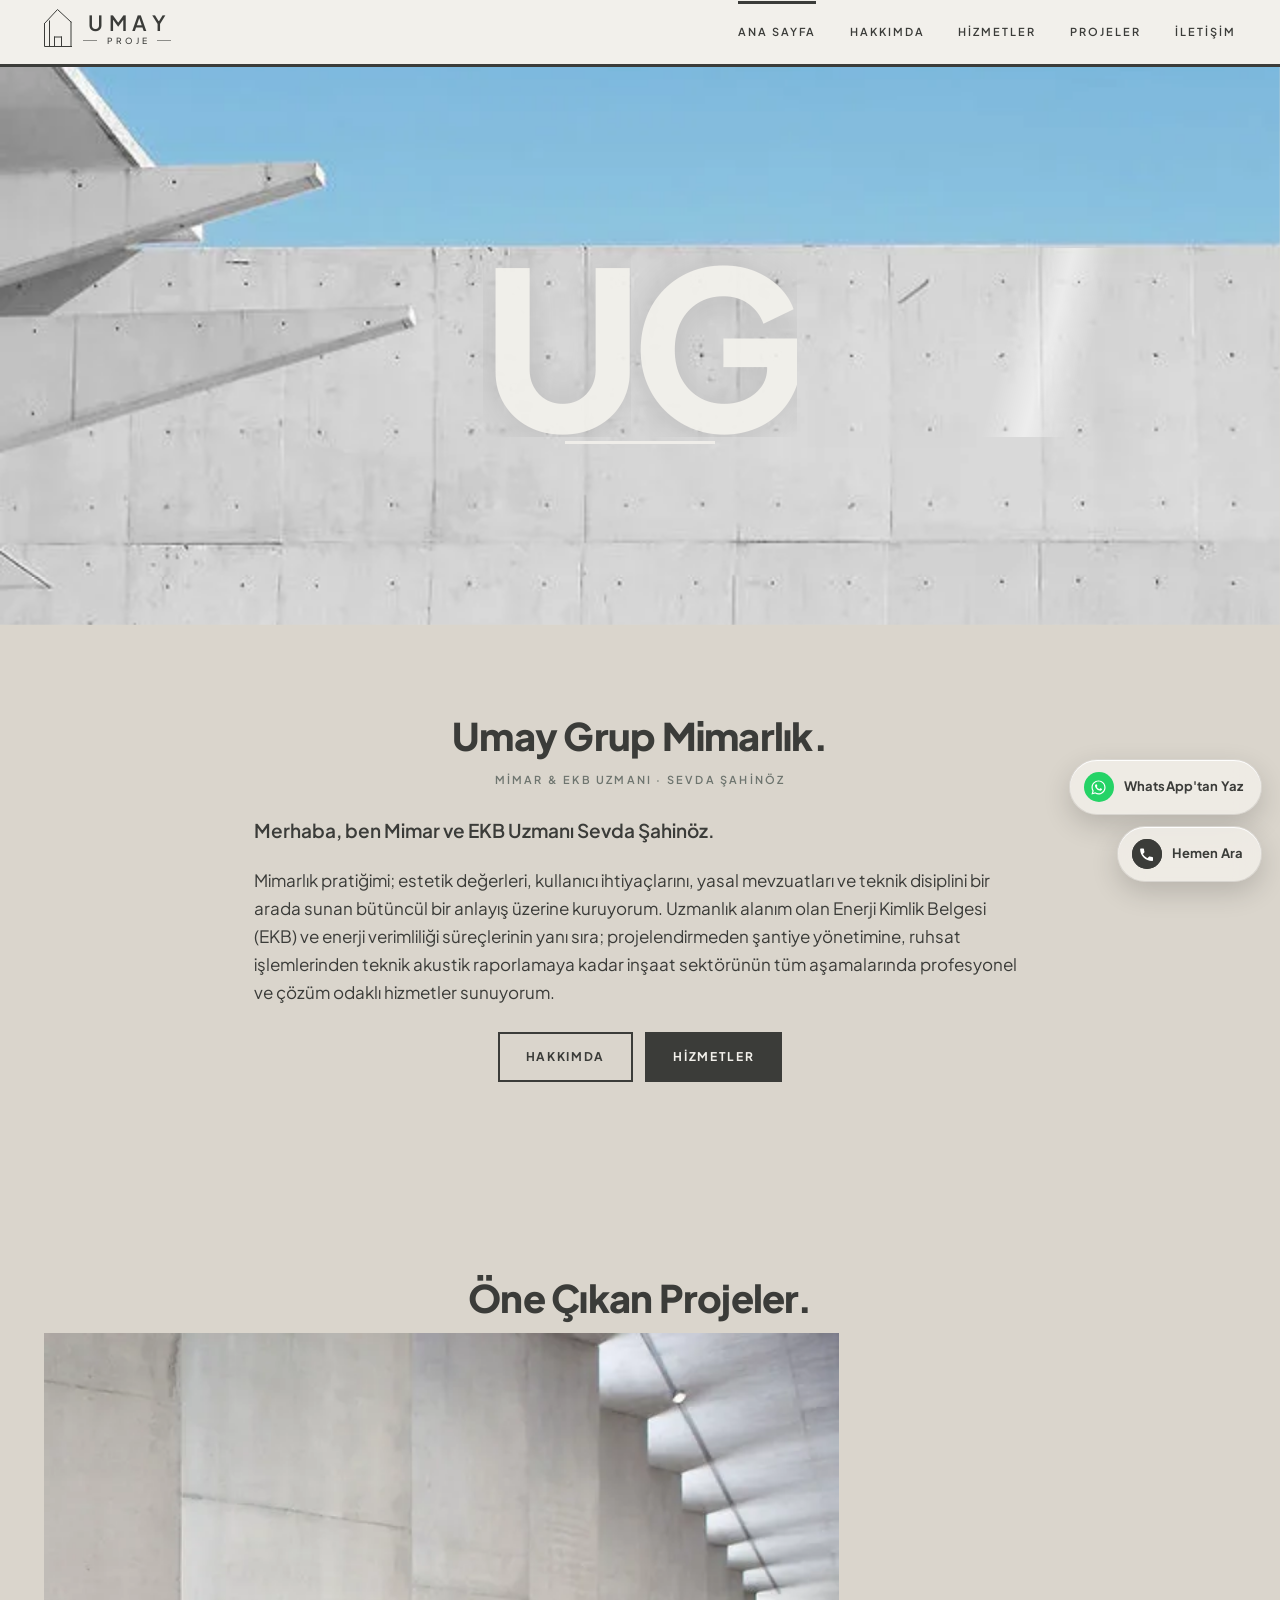
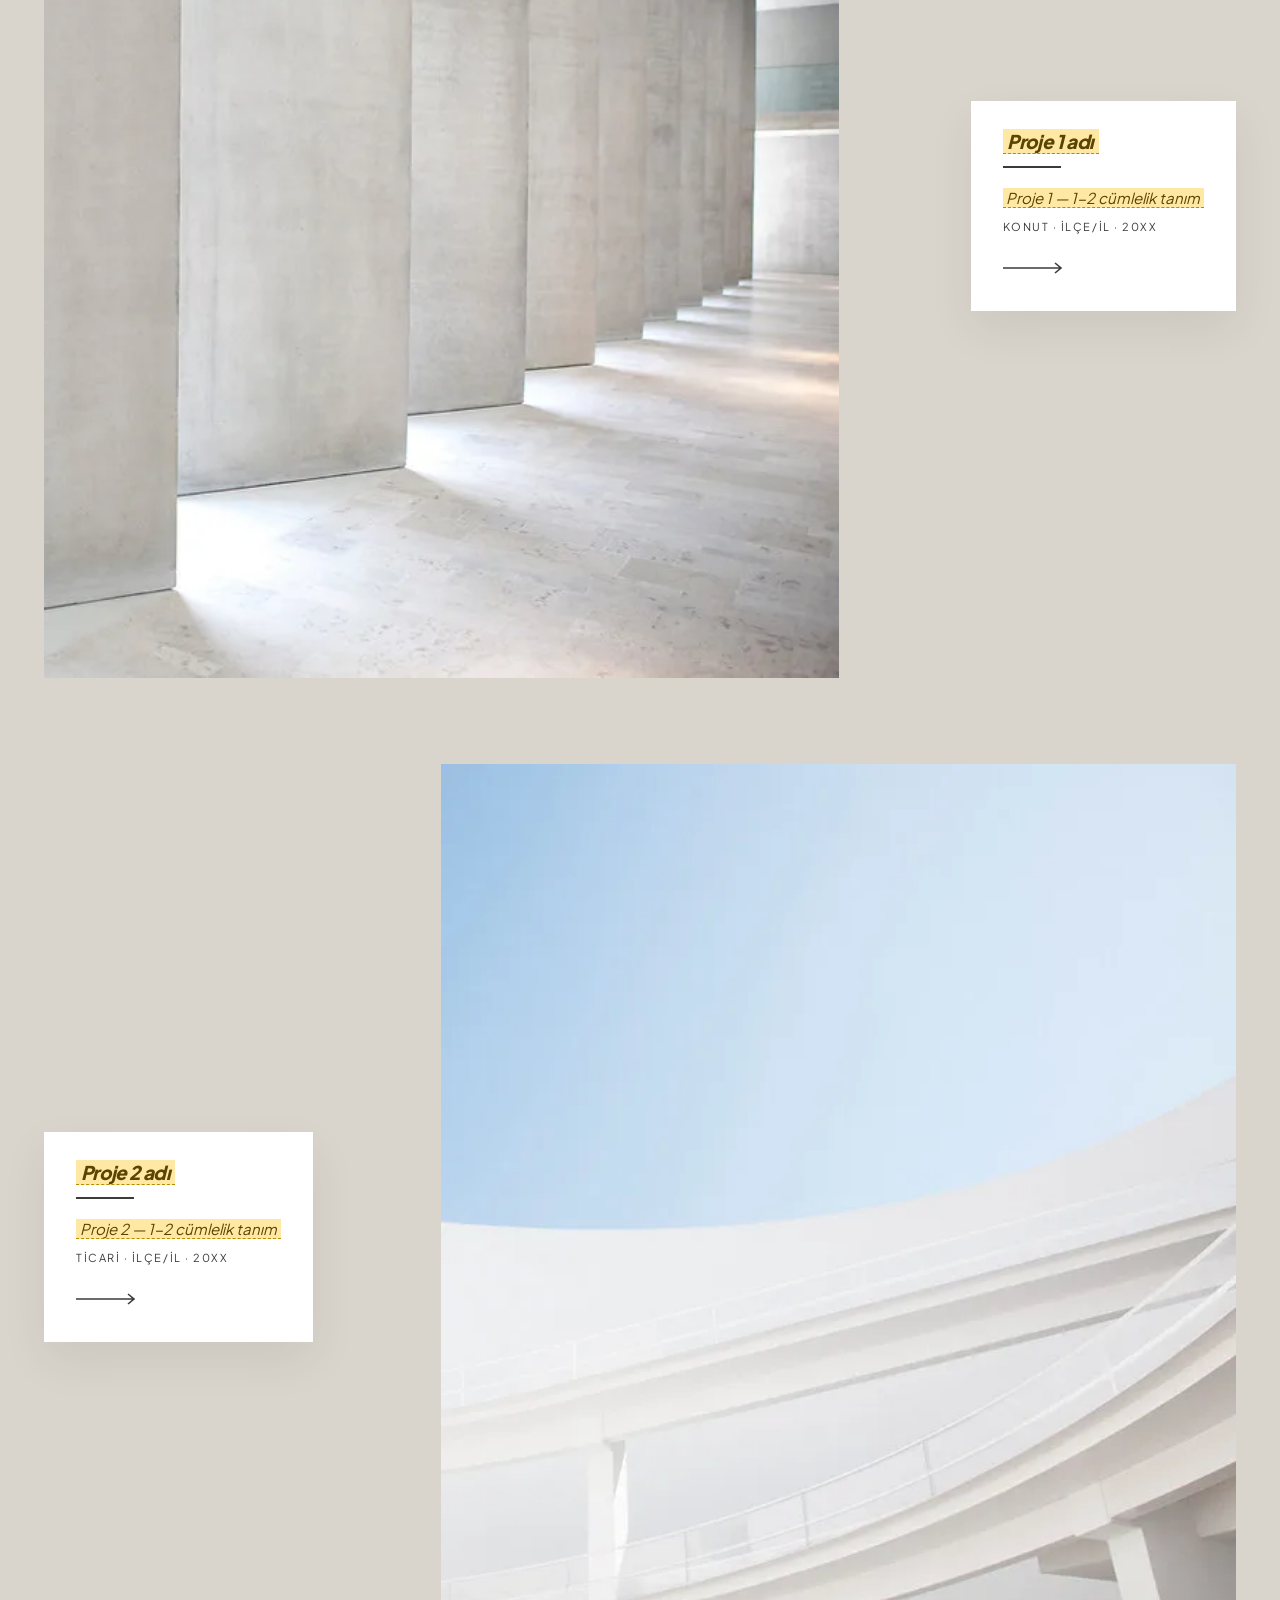
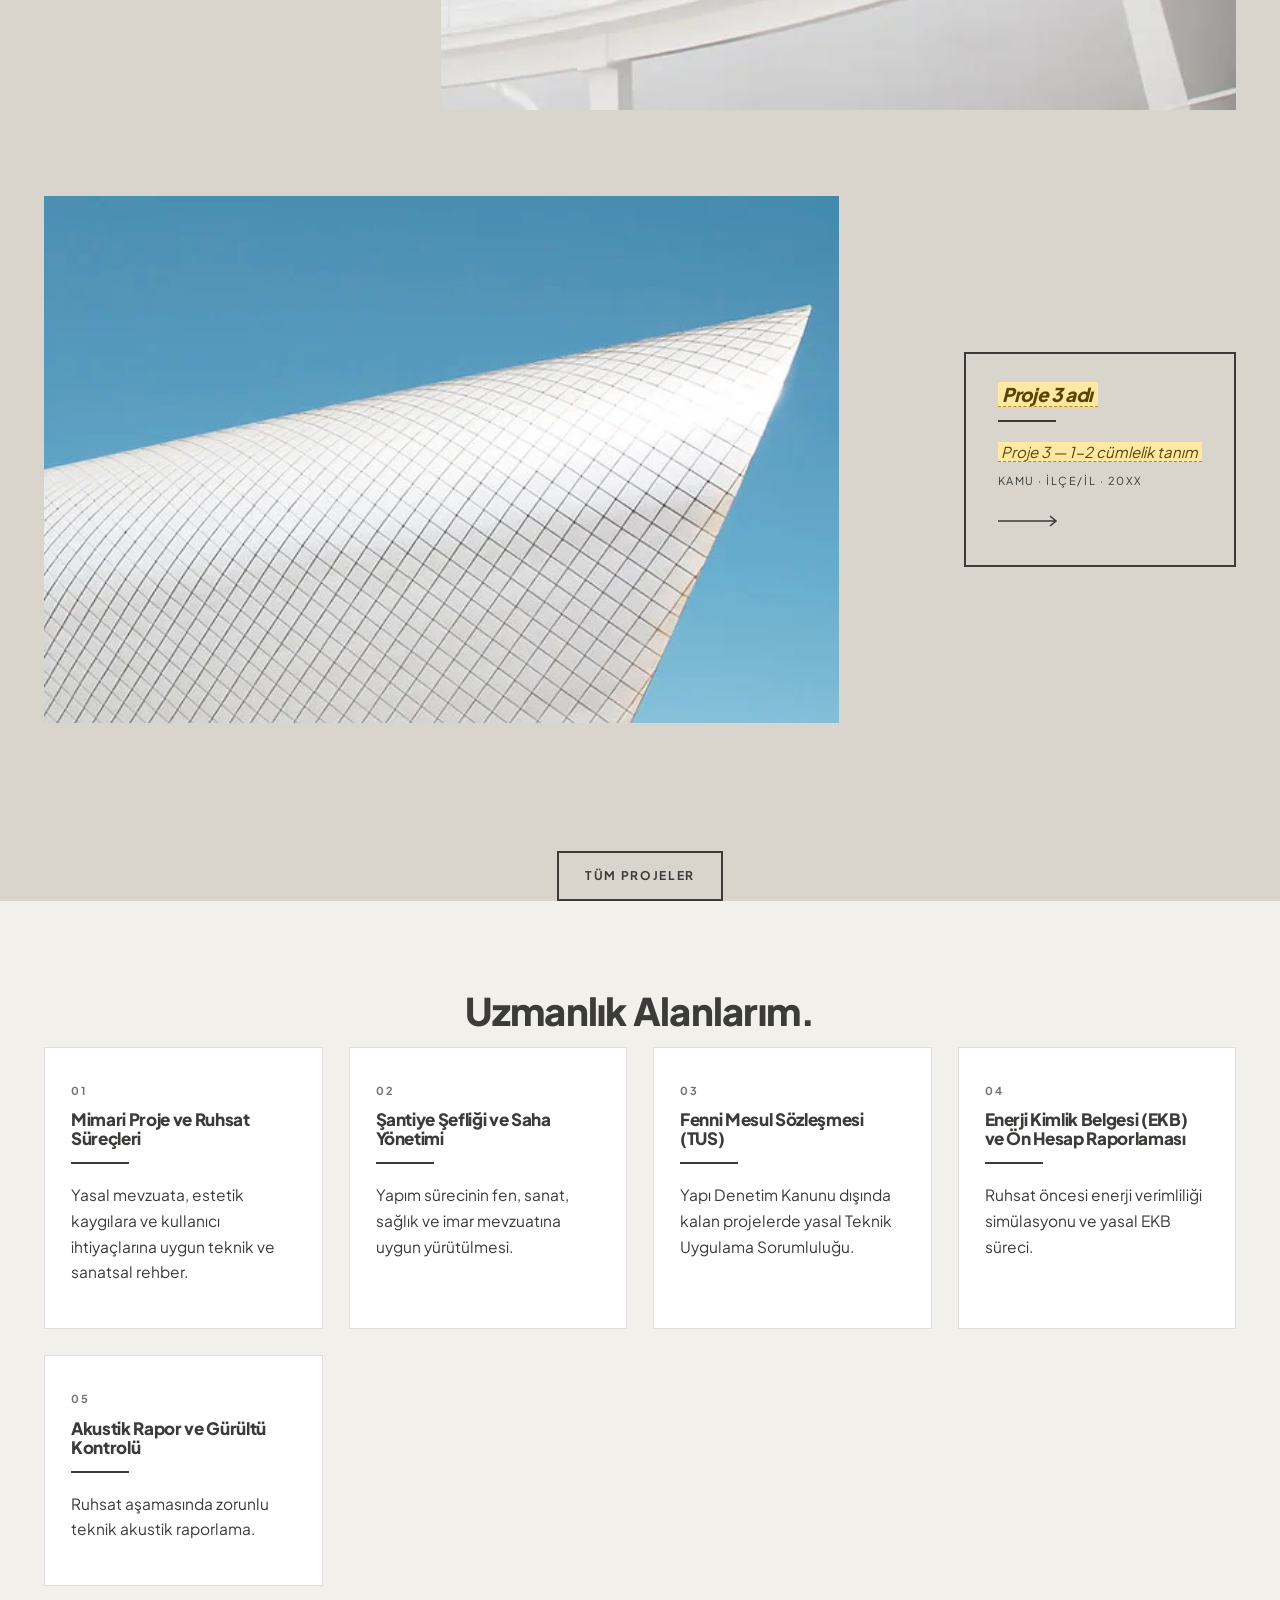
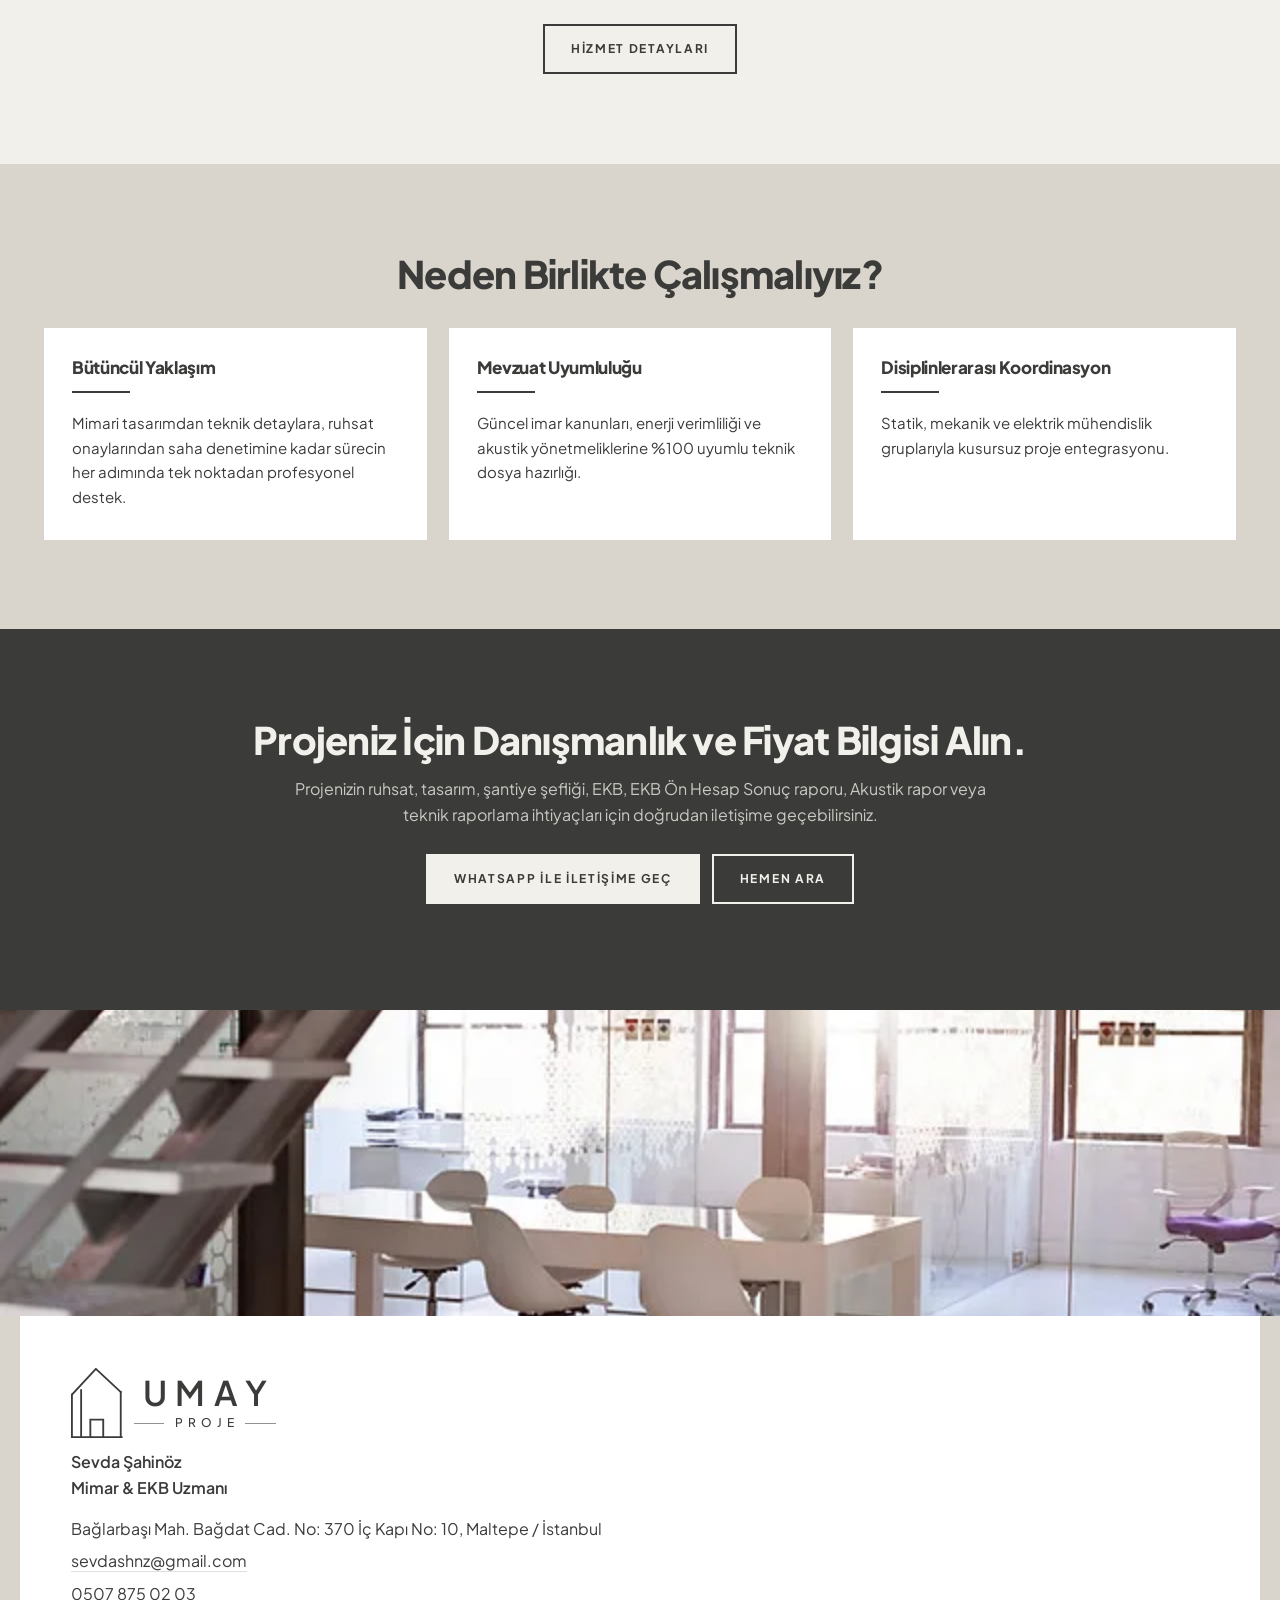
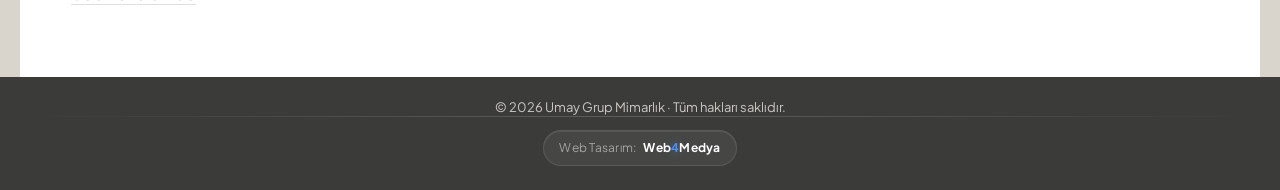
==== commit ab619372: "Marka kimliği: Umay paleti (sage/greige/krem/kurum) tüm siteye uygulandı + çizgisel ev logosu ve UMA" ====
--- a/index.html
+++ b/index.html
@@ -12,9 +12,9 @@
 <meta property="og:description" content="Mimar ve EKB Uzmanı Sevda Şahinöz: mimari proje ve ruhsat süreçleri, şantiye şefliği, fenni mesuliyet (TUS), Enerji Kimlik Belgesi ve akustik raporlama.">
 <meta property="og:url" content="https://umaygrupmimarlik.com/">
 <meta property="og:locale" content="tr_TR">
-<meta name="theme-color" content="#e9eaea">
+<meta name="theme-color" content="#DAD5CC">
 <link rel="preload" href="assets/fonts/pjs-var-tr.woff2?v=325e6a9f" as="font" type="font/woff2" crossorigin>
-<link rel="stylesheet" href="assets/css/site.css?v=c648adf5">
+<link rel="stylesheet" href="assets/css/site.css?v=eee67845">
 <link rel="icon" href="favicon.svg" type="image/svg+xml">
 <script type="application/ld+json">{"@context":"https://schema.org","@type":"ProfessionalService","name":"Umay Grup Mimarlık","url":"https://umaygrupmimarlik.com/","description":"Mimar ve EKB Uzmanı Sevda Şahinöz: mimari proje ve ruhsat süreçleri, şantiye şefliği, fenni mesuliyet (TUS), Enerji Kimlik Belgesi ve akustik raporlama.","telephone":"+905078750203","email":"sevdashnz@gmail.com","address":{"@type":"PostalAddress","streetAddress":"Bağlarbaşı Mah. Bağdat Cad. No: 370 İç Kapı No: 10, Maltepe / İstanbul","addressCountry":"TR"},"founder":{"@type":"Person","name":"Sevda Şahinöz","jobTitle":"Mimar & EKB Uzmanı"},"areaServed":{"@type":"Country","name":"Türkiye"},"knowsAbout":["Mimari Proje ve Ruhsat Süreçleri","Şantiye Şefliği ve Saha Yönetimi","Fenni Mesul Sözleşmesi (TUS)","Enerji Kimlik Belgesi (EKB) ve Ön Hesap Raporlaması","Akustik Rapor ve Gürültü Kontrolü"]}</script>
 <script>document.documentElement.className+=' js';</script>
@@ -23,7 +23,7 @@
 <a class="atla" href="#ana">İçeriğe atla</a>
 <header class="ust">
   <div class="ust-ic">
-    <a class="logo" href="./">UmayGrupMimarlık.</a>
+    <a class="logo" href="./" aria-label="Umay Grup Mimarlık"><span class="logo-kilit "><svg class="logo-im" viewBox="0 0 112 152" fill="none" stroke="currentColor" stroke-width="4" stroke-linecap="square" stroke-linejoin="miter" aria-hidden="true"><path d="M2 58 L54 2 L108 52"/><path d="M2 58 L2 150 L110 150"/><path d="M22 48 L22 150"/><path d="M108 52 L108 150"/><path d="M42 112 L42 150 M42 112 L70 112 M70 112 L70 150"/></svg><span class="logo-yazi"><span class="logo-ad">UMAY</span><span class="logo-alt"><i></i>PROJE<i></i></span></span></span></a>
     <button class="hamburger" type="button" aria-expanded="false" aria-controls="menu" aria-label="Menüyü aç">
       <span></span><span></span><span></span>
     </button>
@@ -136,8 +136,7 @@
 <footer class="alt">
   <picture class="alt-gorsel"><img src="assets/img/7-w640.webp" srcset="assets/img/7-w480.webp 480w, assets/img/7-w640.webp 640w" sizes="100vw" alt="Gün ışığı alan açık plan ofis" width="640" loading="lazy" decoding="async"></picture>
   <div class="alt-kart">
-    <p class="alt-logo">UmayGrupMimarlık.</p>
-    <span class="kural"></span>
+    <div class="alt-logo"><span class="logo-kilit logo-buyuk"><svg class="logo-im" viewBox="0 0 112 152" fill="none" stroke="currentColor" stroke-width="4" stroke-linecap="square" stroke-linejoin="miter" aria-hidden="true"><path d="M2 58 L54 2 L108 52"/><path d="M2 58 L2 150 L110 150"/><path d="M22 48 L22 150"/><path d="M108 52 L108 150"/><path d="M42 112 L42 150 M42 112 L70 112 M70 112 L70 150"/></svg><span class="logo-yazi"><span class="logo-ad">UMAY</span><span class="logo-alt"><i></i>PROJE<i></i></span></span></span></div>
     <p class="alt-kisi">Sevda Şahinöz<br>Mimar &amp; EKB Uzmanı</p>
     <p class="alt-sat">Bağlarbaşı Mah. Bağdat Cad. No: 370 İç Kapı No: 10, Maltepe / İstanbul</p>
     <p class="alt-sat"><a href="mailto:sevdashnz@gmail.com">sevdashnz@gmail.com</a></p>
--- a/assets/css/site.css
+++ b/assets/css/site.css
@@ -6,18 +6,29 @@
   font-weight:200 800; font-style:normal; font-display:swap;
 }
 
-/* ── Simgeler ────────────────────────────────────────────── */
+/* ── Marka paleti (Umay kimlik dosyası) ───────────────────── */
 :root{
-  --zemin:#e9eaea;
-  --zemin-ac:#f3f3f3;
+  --sage:#8FA197;        /* logo yeşili */
+  --sage-koyu:#6E756F;   /* ikincil metin, silik ögeler */
+  --kurum:#3B3C39;       /* mürekkep, koyu şerit */
+  --greige:#DAD5CC;      /* ana zemin */
+  --krem:#F2F0EB;        /* açık bant, üst çubuk */
+
+  --zemin:var(--greige);
+  --zemin-ac:var(--krem);
   --kart:#fff;
-  --murekkep:#111;
-  --silik:#5c5c5c;
-  --cizgi:#111;
-  --bar:#0a0a0a;
+  --murekkep:var(--kurum);
+  --silik:var(--sage-koyu);
+  --cizgi:var(--kurum);
+  --bar:var(--kurum);
+  /* Saç teli çizgiler mürekkebin şeffafından türetilir → her sıcak zeminde tutarlı durur. */
+  --hat:rgba(59,60,57,.16);
+  /* Koyu şerit üzerindeki metin: soğuk gri yerine kremin şeffafı */
+  --krem-yumusak:rgba(242,240,235,.78);
+  --krem-silik:rgba(242,240,235,.55);
+
   --ust-h:64px;
   --sinir:1240px;
-  --yesil:#1f9d55;
 }
 
 *,*::before,*::after{box-sizing:border-box}
@@ -41,7 +52,7 @@
 .sinir{max-width:var(--sinir); margin:0 auto; padding:0 24px}
 .sinir.dar{max-width:820px}
 
-.atla{position:absolute; left:-9999px; top:0; background:#000; color:#fff; padding:10px 16px; z-index:200}
+.atla{position:absolute; left:-9999px; top:0; background:var(--kurum); color:var(--krem); padding:10px 16px; z-index:200}
 .atla:focus{left:8px; top:8px}
 
 /* Yer tutucu işareti — metin gelince data.py'de PH kalkar, bu da kaybolur */
@@ -50,14 +61,37 @@
 /* ── Üst çubuk ───────────────────────────────────────────── */
 .ust{
   position:sticky; top:0; z-index:100;
-  background:#ebebeb; border-bottom:3px solid var(--cizgi);
+  background:var(--krem); border-bottom:3px solid var(--cizgi);
 }
 .ust-ic{
   max-width:var(--sinir); margin:0 auto; padding:0 24px;
   min-height:var(--ust-h); display:flex; align-items:center; gap:24px;
 }
-.logo{
-  font-weight:800; font-size:19px; letter-spacing:-.03em; text-decoration:none; white-space:nowrap;
+.logo{text-decoration:none; display:block; color:var(--kurum)}
+
+/* ── Logo kilidi (işaret + UMAY / PROJE) ─────────────────────
+   Kimlikteki dizilim: çizgisel ev markası, yanında geniş harf aralıklı UMAY,
+   altında iki kısa çizgi arasında PROJE.                                    */
+.logo-kilit{display:inline-flex; align-items:center; gap:11px}
+.logo-im{width:auto; height:38px; flex:0 0 auto}
+.logo-yazi{display:flex; flex-direction:column; line-height:1}
+.logo-ad{
+  font-size:21px; font-weight:600; letter-spacing:.26em; text-indent:.26em;
+}
+.logo-alt{
+  display:flex; align-items:center; gap:6px; margin-top:4px;
+  font-size:8.5px; font-weight:500; letter-spacing:.42em; text-indent:.42em;
+}
+.logo-alt i{flex:1 1 auto; height:1px; background:currentColor; opacity:.55; min-width:10px}
+
+.logo-buyuk .logo-im{height:70px}
+.logo-buyuk .logo-ad{font-size:34px}
+.logo-buyuk .logo-alt{font-size:12px; margin-top:7px}
+
+@media (max-width:420px){
+  .logo-im{height:32px}
+  .logo-ad{font-size:18px; letter-spacing:.2em; text-indent:.2em}
+  .logo-alt{font-size:7.5px}
 }
 .menu{margin-left:auto}          /* ⚠️ mobilde .menu fixed olunca bu akıştan çıkar, aşağıda telafi var */
 .menu ul{display:flex; gap:34px; list-style:none; margin:0; padding:0}
@@ -85,19 +119,19 @@
   .hamburger{display:flex}
   .menu{
     position:fixed; inset:var(--ust-h) 0 auto 0; margin-left:0;
-    background:#ebebeb; border-bottom:3px solid var(--cizgi);
+    background:var(--krem); border-bottom:3px solid var(--cizgi);
     transform:translateY(-120%); transition:transform .35s cubic-bezier(.4,0,.2,1);
     max-height:calc(100dvh - var(--ust-h)); overflow-y:auto;
   }
   .menu.acik{transform:translateY(0)}
   .menu ul{flex-direction:column; gap:0; padding:8px 24px 20px}
-  .menu a{padding:15px 0; font-size:13px; border-bottom:1px solid #d6d6d6}
+  .menu a{padding:15px 0; font-size:13px; border-bottom:1px solid var(--hat)}
   .menu a::before{display:none}
   .menu a.etkin{font-weight:800}
 }
 
 /* ── Kahraman ────────────────────────────────────────────── */
-.hero{position:relative; background:#d9dadb; overflow:hidden}
+.hero{position:relative; background:var(--greige); overflow:hidden}
 .hero-gorsel img{
   width:100%; height:clamp(320px,62vh,620px); object-fit:cover; object-position:50% 8%;
   animation:heroOtur 2.2s cubic-bezier(.16,.84,.28,1) both;
@@ -116,7 +150,7 @@
 .mono-harf i{
   display:block; font-style:normal;
   font-size:clamp(88px,20vw,220px); font-weight:800; letter-spacing:-.05em;
-  color:#fff; text-shadow:0 2px 40px rgba(0,0,0,.14);
+  color:var(--krem); text-shadow:0 2px 40px rgba(0,0,0,.14);
   transform:translateY(108%); filter:blur(9px);
   animation:monoYuksel .95s cubic-bezier(.16,.84,.28,1) both;
   animation-delay:var(--g,0ms);
@@ -135,7 +169,7 @@
 }
 @keyframes monoParla{to{transform:translateX(130%)}}
 .mono-cizgi{
-  display:block; width:clamp(74px,13vw,150px); height:3px; background:#fff; margin-top:.22em;
+  display:block; width:clamp(74px,13vw,150px); height:3px; background:var(--krem); margin-top:.22em;
   transform:scaleX(0); transform-origin:center;
   animation:monoCizgi .8s cubic-bezier(.16,.84,.28,1) .62s both; opacity:.9;
 }
@@ -162,7 +196,7 @@
 
 .giris,.sayfa-bas,.hizmetler-bolum,.projeler-bolum,.neden,.cta,.iletisim{padding:clamp(48px,7vw,92px) 0}
 .sayfa-bas{padding-bottom:0}
-.giris .metin p{font-size:17px; color:#2a2a2a}
+.giris .metin p{font-size:17px; color:var(--murekkep)}
 .giris .metin p:first-child{font-size:19px; font-weight:600; color:var(--murekkep)}
 
 .dugmeler{display:flex; flex-wrap:wrap; gap:12px; margin-top:26px}
@@ -174,8 +208,8 @@
   border:2px solid var(--cizgi); background:transparent; color:var(--murekkep);
   transition:background .22s,color .22s,transform .22s;
 }
-.dg:hover{background:var(--cizgi); color:#fff; transform:translateY(-2px)}
-.dg-koyu{background:var(--cizgi); color:#fff}
+.dg:hover{background:var(--cizgi); color:var(--krem); transform:translateY(-2px)}
+.dg-koyu{background:var(--cizgi); color:var(--krem)}
 .dg-koyu:hover{background:transparent; color:var(--murekkep)}
 @media (max-width:620px){
   .dg{white-space:normal; text-align:center; flex:1 1 100%}  /* dar ekranda taşmasın */
@@ -192,7 +226,7 @@
 }
 .proje-kart.kart-cerceve{background:var(--zemin); border:2px solid var(--cizgi); box-shadow:none}
 .proje-kart h3{font-size:19px; font-weight:800}
-.proje-kart p{font-size:15px; color:#3a3a3a; margin-bottom:.5em}
+.proje-kart p{font-size:15px; color:var(--murekkep); margin-bottom:.5em}
 .proje-detay{font-size:11px !important; letter-spacing:.14em; text-transform:uppercase; color:var(--silik)}
 .ok{display:block; width:64px; color:var(--murekkep); margin-top:18px; transition:transform .3s}
 .proje:hover .ok{transform:translateX(8px)}
@@ -211,15 +245,15 @@
 /* ── Hizmetler ───────────────────────────────────────────── */
 .hizmetler-bolum{background:var(--zemin-ac)}
 .hizmet-akis{display:grid; gap:26px; grid-template-columns:repeat(auto-fit,minmax(250px,1fr))}
-.hizmet-akis .hizmet{background:var(--kart); padding:28px 26px; margin:0}
+.hizmet-akis .hizmet{background:var(--kart); padding:28px 26px; margin:0; border:1px solid var(--hat)}
 .hizmet-akis .hizmet-metin h3{font-size:17px}
 .hizmet-no{font-size:11px; font-weight:700; letter-spacing:.2em; color:var(--silik)}
 .hizmet h3{font-size:22px; font-weight:800; margin-top:8px}
-.hizmet p{font-size:15.5px; color:#333}
+.hizmet p{font-size:15.5px; color:var(--murekkep)}
 
 .hizmetler-bolum.tam .hizmet{
   display:grid; gap:clamp(24px,4vw,54px); align-items:center;
-  padding:clamp(28px,4vw,44px) 0; border-top:1px solid #d3d3d3; margin:0;
+  padding:clamp(28px,4vw,44px) 0; border-top:1px solid var(--hat); margin:0;
 }
 .hizmetler-bolum.tam .hizmet:first-child{border-top:0}
 @media (min-width:900px){
@@ -230,7 +264,7 @@
   .hizmetler-bolum.tam .hizmet-tek .hizmet-metin{max-width:62ch}
 }
 .hizmet-gorsel{margin:0}
-.hizmet-gorsel img{width:100%; border:1px solid #ddd}
+.hizmet-gorsel img{width:100%; border:1px solid var(--hat)}
 .hizmet-gorsel figcaption{
   font-size:12px; color:var(--silik); margin-top:10px; line-height:1.5;
 }
@@ -240,21 +274,21 @@
 .neden-izgara{display:grid; gap:22px; grid-template-columns:repeat(auto-fit,minmax(260px,1fr)); margin-top:32px}
 .neden-kart{background:var(--kart); padding:30px 28px}
 .neden-kart h3{font-size:17px; font-weight:800}
-.neden-kart p{font-size:15px; color:#3a3a3a; margin:0}
+.neden-kart p{font-size:15px; color:var(--murekkep); margin:0}
 
 /* ── Çağrı şeridi ────────────────────────────────────────── */
-.cta{background:var(--bar); color:#fff}
-.cta .bolum-bas{color:#fff}
-.cta-metin{text-align:center; max-width:720px; margin:0 auto; color:#d7d7d7}
-.cta .dg{border-color:#fff; color:#fff}
-.cta .dg:hover{background:#fff; color:var(--bar)}
-.cta .dg-koyu{background:#fff; color:var(--bar)}
-.cta .dg-koyu:hover{background:transparent; color:#fff}
+.cta{background:var(--bar); color:var(--krem)}
+.cta .bolum-bas{color:var(--krem)}
+.cta-metin{text-align:center; max-width:720px; margin:0 auto; color:var(--krem-yumusak)}
+.cta .dg{border-color:var(--krem); color:var(--krem)}
+.cta .dg:hover{background:var(--krem); color:var(--bar)}
+.cta .dg-koyu{background:var(--krem); color:var(--bar)}
+.cta .dg-koyu:hover{background:transparent; color:var(--krem)}
 
 /* ── İletişim ────────────────────────────────────────────── */
 .iletisim{background:var(--zemin-ac)}
 .ilt{margin:0}
-.ilt-satir{display:grid; gap:4px 20px; padding:18px 0; border-top:1px solid #d3d3d3}
+.ilt-satir{display:grid; gap:4px 20px; padding:18px 0; border-top:1px solid var(--hat)}
 .ilt-satir:first-child{border-top:0}
 @media (min-width:640px){ .ilt-satir{grid-template-columns:190px 1fr; align-items:baseline} }
 .ilt dt{font-size:11px; font-weight:700; letter-spacing:.16em; text-transform:uppercase; color:var(--silik)}
@@ -268,14 +302,14 @@
   background:var(--kart); max-width:var(--sinir); margin:0 auto;
   padding:clamp(34px,5vw,52px) clamp(24px,4vw,56px);
 }
-.alt-logo{font-size:clamp(22px,3vw,30px); font-weight:800; letter-spacing:-.03em; margin:0}
+.alt-logo{margin:0 0 4px; color:var(--kurum)}
 .alt-kisi{font-weight:600; margin:0 0 14px}
-.alt-sat{margin:0 0 6px; color:#333}
-.alt-sat a{text-decoration:none; border-bottom:1px solid #bbb}
+.alt-sat{margin:0 0 6px; color:var(--murekkep)}
+.alt-sat a{text-decoration:none; border-bottom:1px solid var(--hat)}
 .alt-sos{margin:18px 0 0}
 .sos{display:inline-block; width:26px; color:var(--murekkep)}
 .sos svg{width:100%; fill:currentColor}
-.alt-serit{background:var(--bar); color:#cfcfcf; text-align:center; padding:20px 24px 24px}
+.alt-serit{background:var(--bar); color:var(--krem-yumusak); text-align:center; padding:20px 24px 24px}
 /* ⚠️ Mobilde sağ alt dock sabit duruyor; alt pay olmazsa imza onun altında kalıp
    tıklanamıyor. Pay dock yüksekliğinden (2 düğme + boşluk + 12px) fazla olmalı. */
 @media (max-width:760px){ .alt-serit{padding-bottom:132px} }
@@ -296,7 +330,7 @@
   font-size:12px; letter-spacing:.02em; position:relative; overflow:hidden;
   transition:transform .3s,border-color .3s;
 }
-.w4-etiket{color:#9a9a9a}
+.w4-etiket{color:var(--krem-silik)}
 .alt-serit a.w4-ad{color:#fff; text-decoration:none; font-weight:700; border:0; position:relative}
 .w4-d{color:var(--w4-mavi); text-shadow:0 0 10px rgba(77,144,255,.55)}
 .w4-ad::after{
@@ -317,7 +351,7 @@
 .yukari{
   position:fixed; left:0; bottom:0; z-index:60;
   width:46px; height:46px; display:grid; place-items:center;
-  background:rgba(140,140,140,.85); color:#fff; text-decoration:none;
+  background:rgba(110,117,111,.9); color:var(--krem); text-decoration:none;
   opacity:0; visibility:hidden; transition:opacity .3s,visibility .3s;
 }
 .yukari svg{width:22px}
@@ -333,7 +367,7 @@
   --renk:var(--bar);
   display:inline-flex; align-items:center; gap:10px;
   padding:12px 18px 12px 14px; border-radius:999px; text-decoration:none;
-  background:rgba(255,255,255,.78); color:var(--murekkep);
+  background:rgba(242,240,235,.82); color:var(--murekkep);
   border:1px solid rgba(0,0,0,.09);
   box-shadow:0 10px 28px rgba(0,0,0,.16), inset 0 1px 0 rgba(255,255,255,.9);
   font-size:13px; font-weight:700; letter-spacing:.01em; white-space:nowrap;
@@ -341,14 +375,14 @@
   position:relative; overflow:hidden;
   -webkit-backdrop-filter:blur(14px) saturate(160%); backdrop-filter:blur(14px) saturate(160%);
 }
-.dock-dg:hover{transform:translateY(-3px); box-shadow:0 16px 36px rgba(0,0,0,.22); background:#fff}
+.dock-dg:hover{transform:translateY(-3px); box-shadow:0 16px 36px rgba(0,0,0,.22); background:var(--krem)}
 .dock-ikon{
   width:30px; height:30px; flex:0 0 30px; border-radius:50%;
   display:grid; place-items:center; background:var(--renk); color:#fff;
 }
 .dock-ikon svg{width:17px; fill:currentColor}
 .dock-wa{--renk:#25D366}
-.dock-ara{--renk:#111}
+.dock-ara{--renk:var(--kurum)}
 /* nabız — dikkat çeker ama yormaz */
 .dock-ara .dock-ikon::after{
   content:""; position:absolute; width:30px; height:30px; border-radius:50%;
@@ -367,7 +401,7 @@
 /* ── Çevrimiçi bildirimi (%50 kaydırmada) ────────────────── */
 .bildirim{
   position:fixed; right:18px; bottom:18px; z-index:75; width:min(330px,calc(100vw - 36px));
-  background:#fff; border:1px solid rgba(0,0,0,.1); border-radius:14px;
+  background:var(--krem); border:1px solid var(--hat); border-radius:14px;
   box-shadow:0 22px 60px rgba(0,0,0,.2);
   padding:16px 40px 16px 18px;
   transform:translateY(24px) scale(.96); opacity:0; visibility:hidden;
@@ -376,18 +410,18 @@
 .bildirim.gorun{transform:none; opacity:1; visibility:visible}
 .bildirim-bas{display:flex; align-items:center; gap:8px; font-weight:800; font-size:14px; margin:0 0 4px}
 .nokta{
-  width:9px; height:9px; border-radius:50%; background:var(--yesil); flex:0 0 9px;
-  box-shadow:0 0 0 0 rgba(31,157,85,.5); animation:canli 2s infinite;
-}
-@keyframes canli{70%{box-shadow:0 0 0 9px rgba(31,157,85,0)} 100%{box-shadow:0 0 0 0 rgba(31,157,85,0)}}
+  width:9px; height:9px; border-radius:50%; background:var(--sage); flex:0 0 9px;
+  box-shadow:0 0 0 0 rgba(143,161,151,.65); animation:canli 2s infinite;
+}
+@keyframes canli{70%{box-shadow:0 0 0 9px rgba(143,161,151,0)} 100%{box-shadow:0 0 0 0 rgba(143,161,151,0)}}
 @media (prefers-reduced-motion:reduce){ .nokta{animation:none} }
-.bildirim p{margin:0 0 12px; font-size:14px; color:#3a3a3a; line-height:1.5}
+.bildirim p{margin:0 0 12px; font-size:14px; color:var(--murekkep); line-height:1.5}
 .bildirim .dg{padding:10px 18px; font-size:11px; border-width:2px}
 .bildirim-kapat{
   position:absolute; top:8px; right:8px; width:30px; height:30px; border:0; border-radius:50%;
-  background:none; color:#777; font-size:19px; line-height:1; cursor:pointer;
-}
-.bildirim-kapat:hover{background:#f0f0f0; color:#111}
+  background:none; color:var(--sage-koyu); font-size:19px; line-height:1; cursor:pointer;
+}
+.bildirim-kapat:hover{background:var(--greige); color:var(--murekkep)}
 /* Bildirim açıkken dock çakışmasın — yukarı kayar */
 body.bildirim-acik .dock{transform:translateY(-168px)}
 @media (max-width:520px){
@@ -397,8 +431,8 @@
 
 /* ── Görsel yer tutucu ───────────────────────────────────── */
 .gorsel-yok{
-  display:grid; place-items:center; aspect-ratio:4/3; background:#dcdcdc;
-  color:#7b7b7b; font-size:12px; font-weight:700; letter-spacing:.16em; text-align:center;
+  display:grid; place-items:center; aspect-ratio:4/3; background:var(--greige);
+  color:var(--sage-koyu); font-size:12px; font-weight:700; letter-spacing:.16em; text-align:center;
 }
 
 /* ── Ortaya çıkış ────────────────────────────────────────────
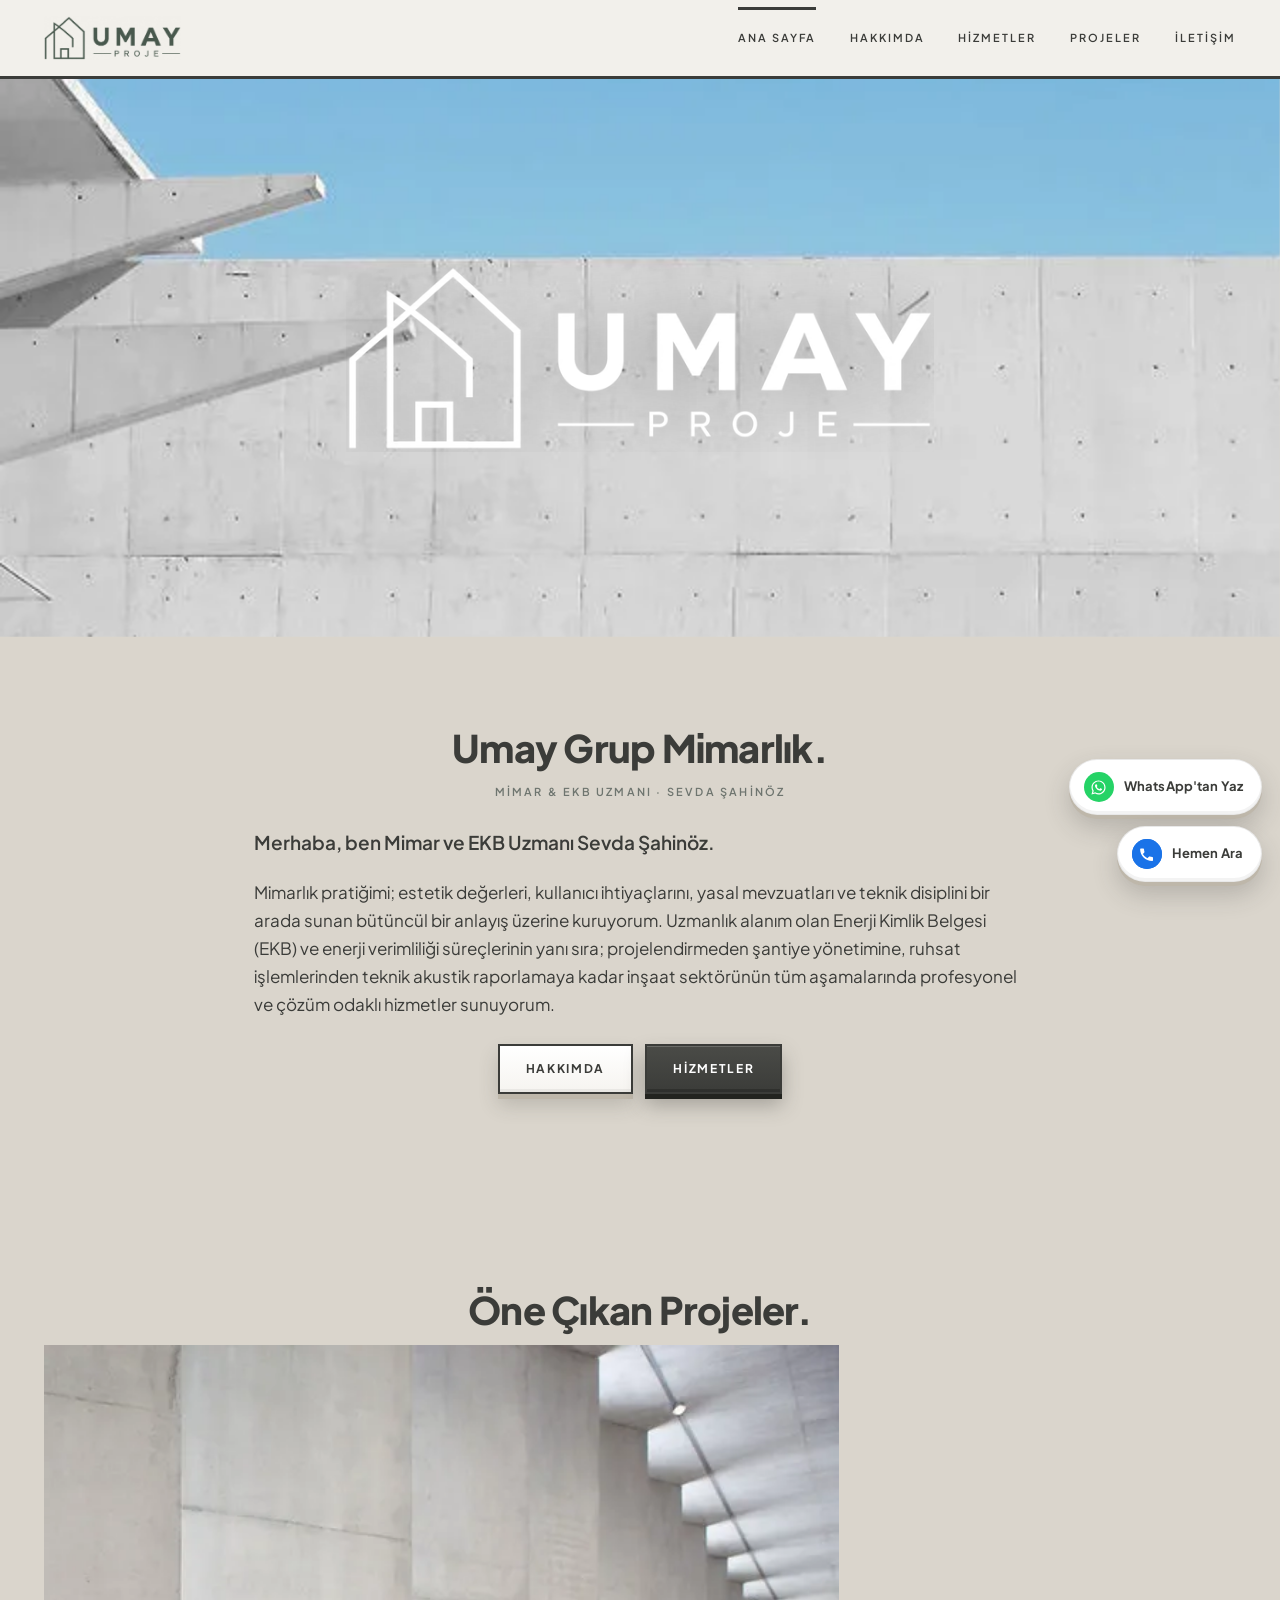
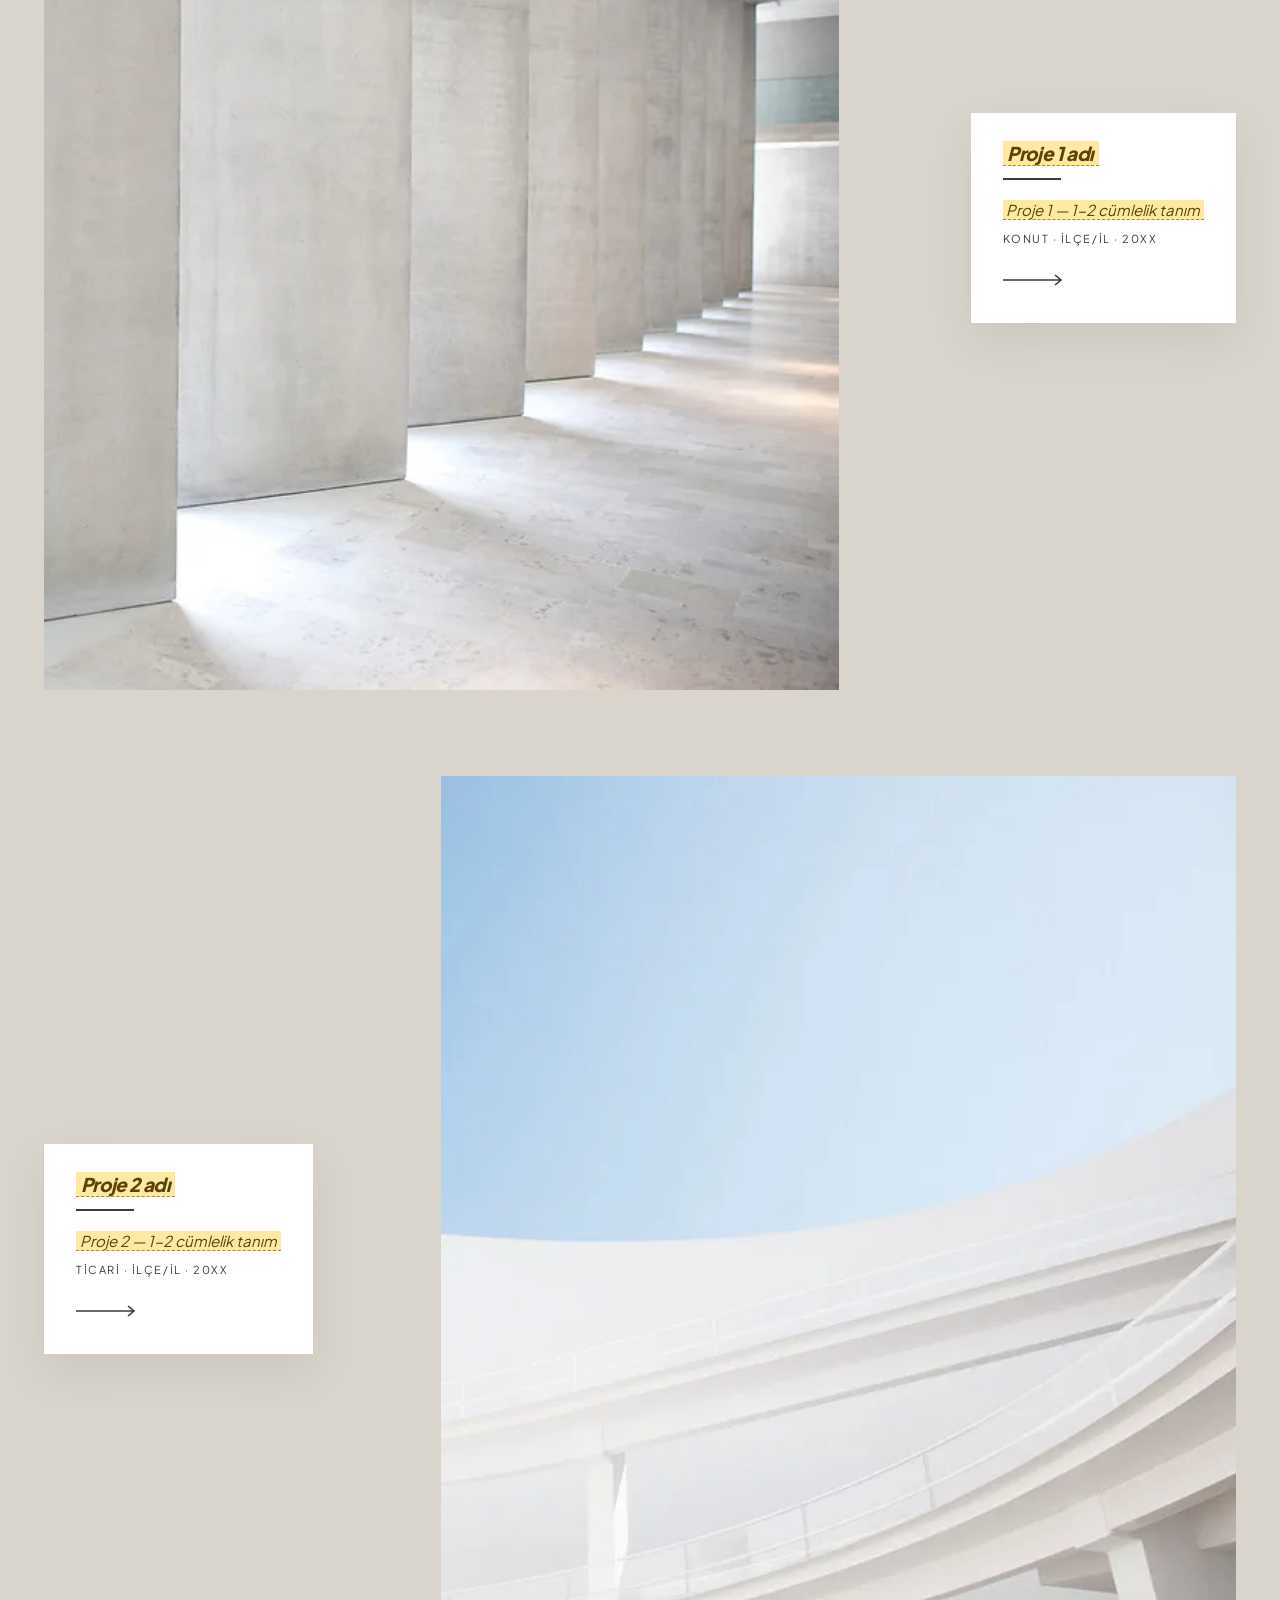
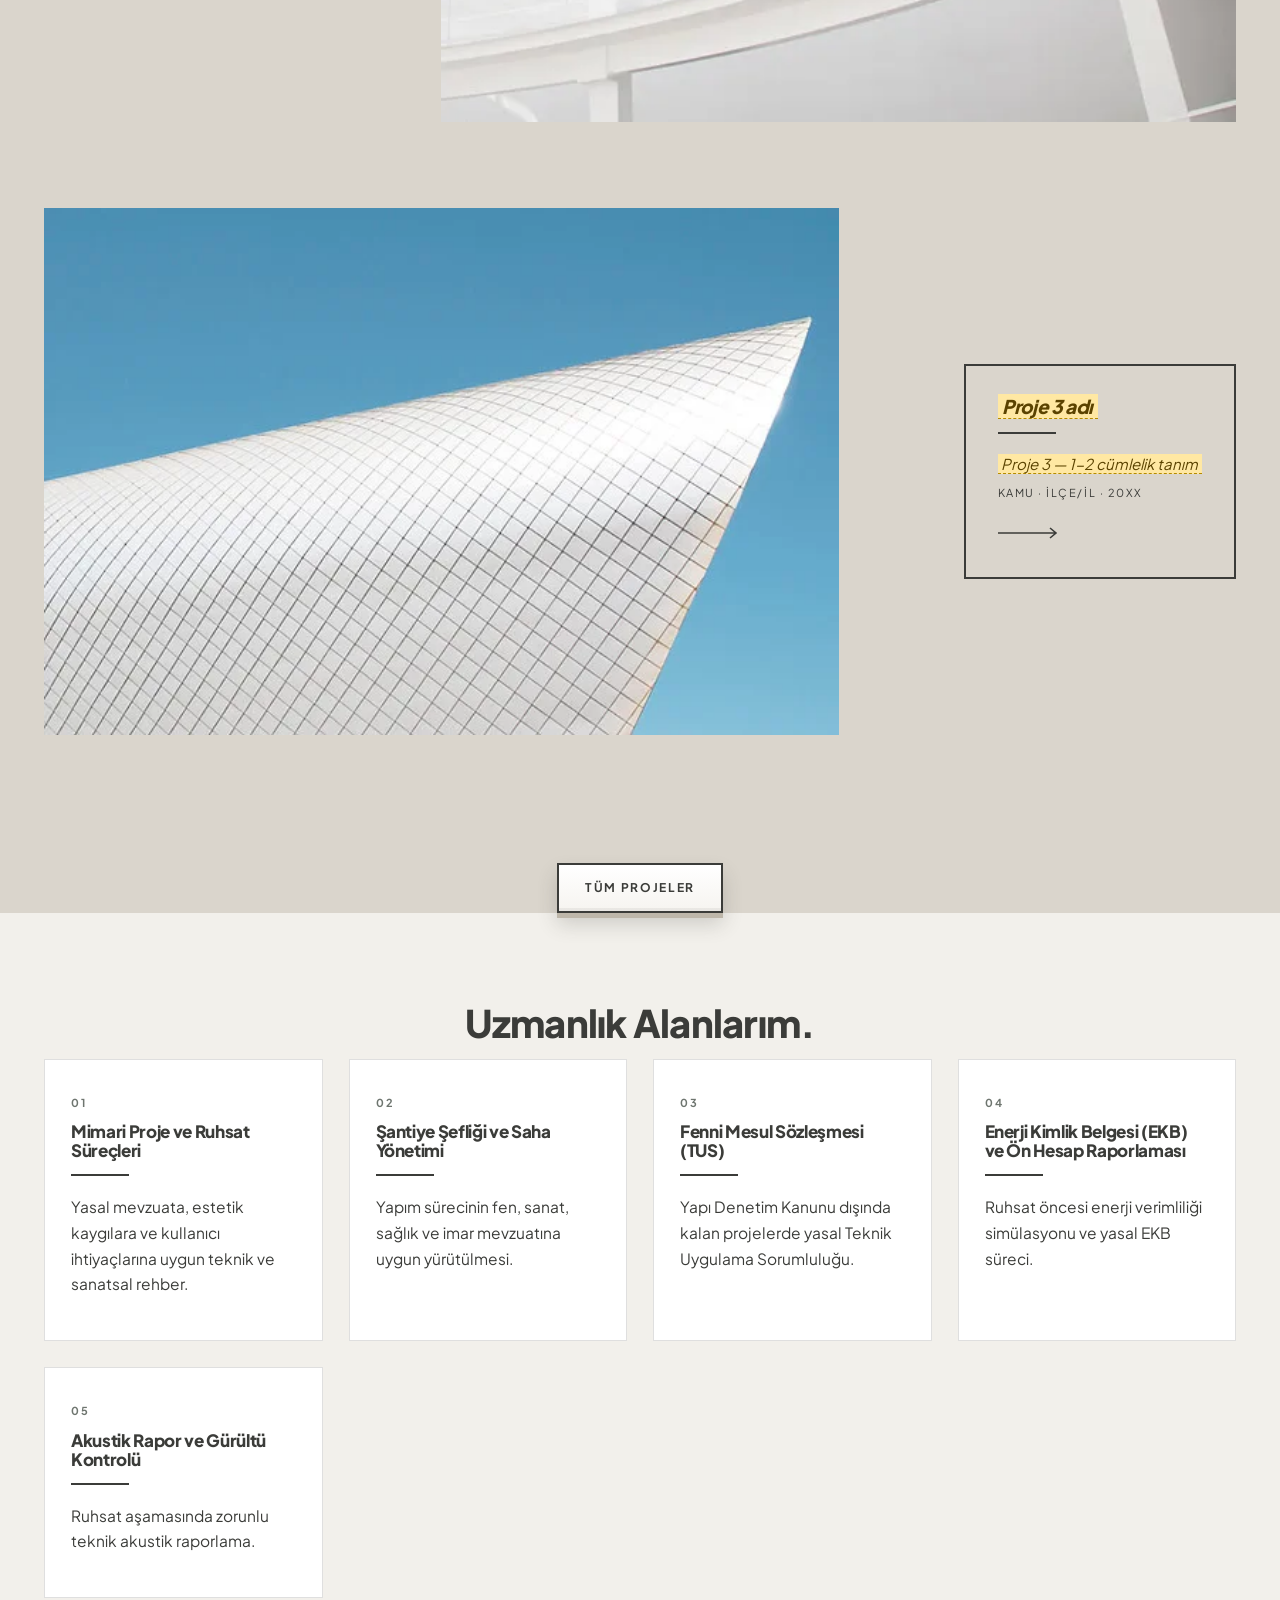
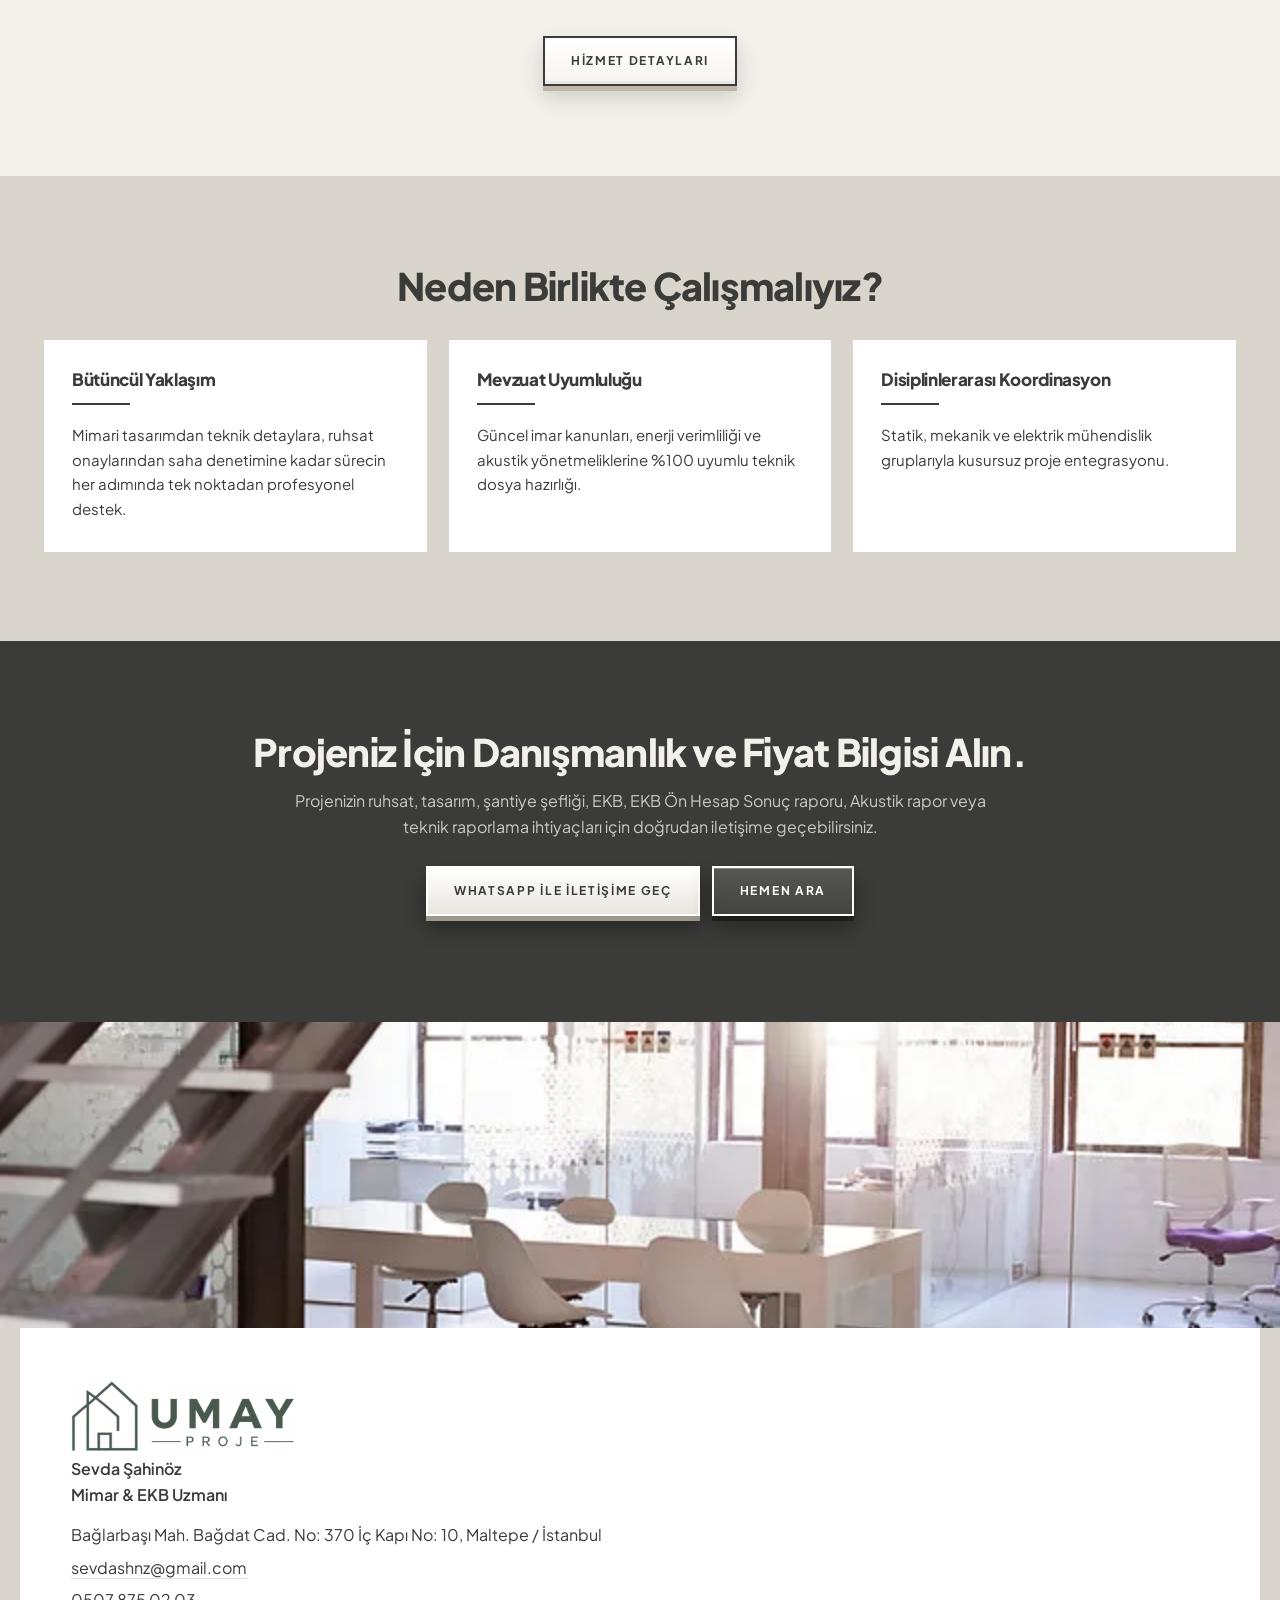
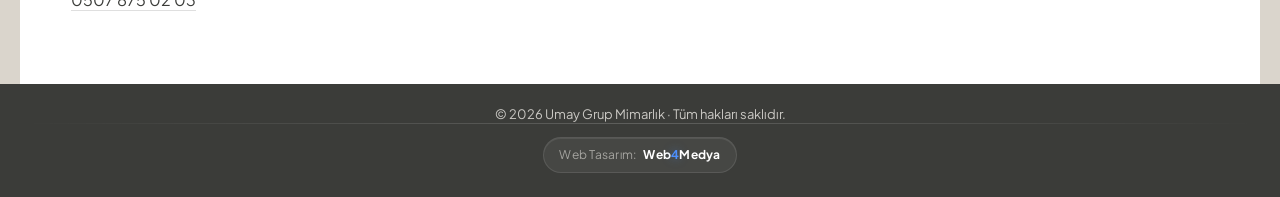
==== commit f795fe04: "Gerçek logo (saydamlaştırıldı) header+hero+favicon; net beyaz dock/bildirim/butonlar, mavi arama but" ====
--- a/index.html
+++ b/index.html
@@ -14,8 +14,10 @@
 <meta property="og:locale" content="tr_TR">
 <meta name="theme-color" content="#DAD5CC">
 <link rel="preload" href="assets/fonts/pjs-var-tr.woff2?v=325e6a9f" as="font" type="font/woff2" crossorigin>
-<link rel="stylesheet" href="assets/css/site.css?v=eee67845">
-<link rel="icon" href="favicon.svg" type="image/svg+xml">
+<link rel="stylesheet" href="assets/css/site.css?v=29457d17">
+<link rel="icon" href="favicon.ico" sizes="48x48">
+<link rel="icon" type="image/png" href="favicon-192.png" sizes="192x192">
+<link rel="apple-touch-icon" href="favicon-192.png">
 <script type="application/ld+json">{"@context":"https://schema.org","@type":"ProfessionalService","name":"Umay Grup Mimarlık","url":"https://umaygrupmimarlik.com/","description":"Mimar ve EKB Uzmanı Sevda Şahinöz: mimari proje ve ruhsat süreçleri, şantiye şefliği, fenni mesuliyet (TUS), Enerji Kimlik Belgesi ve akustik raporlama.","telephone":"+905078750203","email":"sevdashnz@gmail.com","address":{"@type":"PostalAddress","streetAddress":"Bağlarbaşı Mah. Bağdat Cad. No: 370 İç Kapı No: 10, Maltepe / İstanbul","addressCountry":"TR"},"founder":{"@type":"Person","name":"Sevda Şahinöz","jobTitle":"Mimar & EKB Uzmanı"},"areaServed":{"@type":"Country","name":"Türkiye"},"knowsAbout":["Mimari Proje ve Ruhsat Süreçleri","Şantiye Şefliği ve Saha Yönetimi","Fenni Mesul Sözleşmesi (TUS)","Enerji Kimlik Belgesi (EKB) ve Ön Hesap Raporlaması","Akustik Rapor ve Gürültü Kontrolü"]}</script>
 <script>document.documentElement.className+=' js';</script>
 </head>
@@ -23,7 +25,7 @@
 <a class="atla" href="#ana">İçeriğe atla</a>
 <header class="ust">
   <div class="ust-ic">
-    <a class="logo" href="./" aria-label="Umay Grup Mimarlık"><span class="logo-kilit "><svg class="logo-im" viewBox="0 0 112 152" fill="none" stroke="currentColor" stroke-width="4" stroke-linecap="square" stroke-linejoin="miter" aria-hidden="true"><path d="M2 58 L54 2 L108 52"/><path d="M2 58 L2 150 L110 150"/><path d="M22 48 L22 150"/><path d="M108 52 L108 150"/><path d="M42 112 L42 150 M42 112 L70 112 M70 112 L70 150"/></svg><span class="logo-yazi"><span class="logo-ad">UMAY</span><span class="logo-alt"><i></i>PROJE<i></i></span></span></span></a>
+    <a class="logo" href="./"><img class="logo-im " src="assets/img/logo-w320.webp" srcset="assets/img/logo-w160.webp 160w, assets/img/logo-w240.webp 240w, assets/img/logo-w320.webp 320w, assets/img/logo-w480.webp 480w, assets/img/logo-w640.webp 640w" sizes="(max-width:520px) 132px, 176px" alt="Umay Grup Mimarlık" width="1560" height="500" decoding="async"></a>
     <button class="hamburger" type="button" aria-expanded="false" aria-controls="menu" aria-label="Menüyü aç">
       <span></span><span></span><span></span>
     </button>
@@ -33,9 +35,10 @@
 <main id="ana">
 <section class="hero">
   <picture class="hero-gorsel"><img src="assets/img/banner-w640.webp" srcset="assets/img/banner-w480.webp 480w, assets/img/banner-w640.webp 640w" sizes="100vw" alt="Gökyüzüne karşı brüt beton cephe" width="640" fetchpriority="high" decoding="async"></picture>
-  <span class="hero-mono" aria-hidden="true">
-    <span class="mono-satir"><span class="mono-harf" style="--g:0ms"><i>U</i></span><span class="mono-harf" style="--g:130ms"><i>G</i></span></span>
-    <span class="mono-cizgi"></span>
+  <span class="hero-mono">
+    <span class="mono-maske"><img class="hero-logo" src="assets/img/logo-beyaz-w640.webp" srcset="assets/img/logo-beyaz-w160.webp 160w, assets/img/logo-beyaz-w240.webp 240w, assets/img/logo-beyaz-w320.webp 320w, assets/img/logo-beyaz-w480.webp 480w, assets/img/logo-beyaz-w640.webp 640w, assets/img/logo-beyaz-w900.webp 900w"
+      sizes="(max-width:620px) 74vw, min(46vw, 620px)" alt="Umay Grup Mimarlık"
+      width="1560" height="500" fetchpriority="high" decoding="async"></span>
   </span>
 </section><section class="giris">
   <div class="sinir dar">
@@ -136,7 +139,7 @@
 <footer class="alt">
   <picture class="alt-gorsel"><img src="assets/img/7-w640.webp" srcset="assets/img/7-w480.webp 480w, assets/img/7-w640.webp 640w" sizes="100vw" alt="Gün ışığı alan açık plan ofis" width="640" loading="lazy" decoding="async"></picture>
   <div class="alt-kart">
-    <div class="alt-logo"><span class="logo-kilit logo-buyuk"><svg class="logo-im" viewBox="0 0 112 152" fill="none" stroke="currentColor" stroke-width="4" stroke-linecap="square" stroke-linejoin="miter" aria-hidden="true"><path d="M2 58 L54 2 L108 52"/><path d="M2 58 L2 150 L110 150"/><path d="M22 48 L22 150"/><path d="M108 52 L108 150"/><path d="M42 112 L42 150 M42 112 L70 112 M70 112 L70 150"/></svg><span class="logo-yazi"><span class="logo-ad">UMAY</span><span class="logo-alt"><i></i>PROJE<i></i></span></span></span></div>
+    <div class="alt-logo"><img class="logo-im logo-buyuk" src="assets/img/logo-w320.webp" srcset="assets/img/logo-w160.webp 160w, assets/img/logo-w240.webp 240w, assets/img/logo-w320.webp 320w, assets/img/logo-w480.webp 480w, assets/img/logo-w640.webp 640w" sizes="(max-width:520px) 200px, 260px" alt="Umay Grup Mimarlık" width="1560" height="500" decoding="async"></div>
     <p class="alt-kisi">Sevda Şahinöz<br>Mimar &amp; EKB Uzmanı</p>
     <p class="alt-sat">Bağlarbaşı Mah. Bağdat Cad. No: 370 İç Kapı No: 10, Maltepe / İstanbul</p>
     <p class="alt-sat"><a href="mailto:sevdashnz@gmail.com">sevdashnz@gmail.com</a></p>
--- a/assets/css/site.css
+++ b/assets/css/site.css
@@ -23,11 +23,14 @@
   --bar:var(--kurum);
   /* Saç teli çizgiler mürekkebin şeffafından türetilir → her sıcak zeminde tutarlı durur. */
   --hat:rgba(59,60,57,.16);
+  /* Buton gövde kalınlığı (3B çıkıntı) — düz renk olmalı, alfa gradyan üzerinde bulanıyor */
+  --dg-kenar:#BEB7AA;      /* açık buton */
+  --dg-kenar-koyu:#22231F; /* koyu buton */
   /* Koyu şerit üzerindeki metin: soğuk gri yerine kremin şeffafı */
   --krem-yumusak:rgba(242,240,235,.78);
   --krem-silik:rgba(242,240,235,.55);
 
-  --ust-h:64px;
+  --ust-h:76px;
   --sinir:1240px;
 }
 
@@ -67,32 +70,14 @@
   max-width:var(--sinir); margin:0 auto; padding:0 24px;
   min-height:var(--ust-h); display:flex; align-items:center; gap:24px;
 }
-.logo{text-decoration:none; display:block; color:var(--kurum)}
-
-/* ── Logo kilidi (işaret + UMAY / PROJE) ─────────────────────
-   Kimlikteki dizilim: çizgisel ev markası, yanında geniş harf aralıklı UMAY,
-   altında iki kısa çizgi arasında PROJE.                                    */
-.logo-kilit{display:inline-flex; align-items:center; gap:11px}
-.logo-im{width:auto; height:38px; flex:0 0 auto}
-.logo-yazi{display:flex; flex-direction:column; line-height:1}
-.logo-ad{
-  font-size:21px; font-weight:600; letter-spacing:.26em; text-indent:.26em;
-}
-.logo-alt{
-  display:flex; align-items:center; gap:6px; margin-top:4px;
-  font-size:8.5px; font-weight:500; letter-spacing:.42em; text-indent:.42em;
-}
-.logo-alt i{flex:1 1 auto; height:1px; background:currentColor; opacity:.55; min-width:10px}
-
-.logo-buyuk .logo-im{height:70px}
-.logo-buyuk .logo-ad{font-size:34px}
-.logo-buyuk .logo-alt{font-size:12px; margin-top:7px}
-
-@media (max-width:420px){
-  .logo-im{height:32px}
-  .logo-ad{font-size:18px; letter-spacing:.2em; text-indent:.2em}
-  .logo-alt{font-size:7.5px}
-}
+.logo{text-decoration:none; display:flex; align-items:center}
+/* Logo: gerçek marka varlığı (saydam WebP), oran 3,12:1.
+   Yükseklik üst çubuğu belirler; genişlik orandan gelir. */
+.logo-im{display:block; width:auto; height:44px}
+.logo-buyuk{height:72px}
+@media (max-width:880px){ .logo-im{height:38px} }
+@media (max-width:420px){ .logo-im{height:32px} .logo-buyuk{height:56px} }
+
 .menu{margin-left:auto}          /* ⚠️ mobilde .menu fixed olunca bu akıştan çıkar, aşağıda telafi var */
 .menu ul{display:flex; gap:34px; list-style:none; margin:0; padding:0}
 .menu a{
@@ -142,43 +127,30 @@
   position:absolute; inset:0; display:grid; place-content:center; justify-items:center;
   pointer-events:none;
 }
-.mono-satir{display:flex; position:relative}  /* ::after ışığı buna göre konumlanır */
-.mono-harf{
-  display:block; overflow:hidden;              /* maske: harf buradan yükselir */
-  line-height:.86; padding:0 .012em;
-}
-.mono-harf i{
-  display:block; font-style:normal;
-  font-size:clamp(88px,20vw,220px); font-weight:800; letter-spacing:-.05em;
-  color:var(--krem); text-shadow:0 2px 40px rgba(0,0,0,.14);
-  transform:translateY(108%); filter:blur(9px);
-  animation:monoYuksel .95s cubic-bezier(.16,.84,.28,1) both;
-  animation-delay:var(--g,0ms);
-}
-@keyframes monoYuksel{
-  from{transform:translateY(108%); filter:blur(9px); opacity:0}
-  60%{filter:blur(0); opacity:1}
-  to{transform:translateY(0); filter:blur(0); opacity:.94}
-}
-/* harflerin üzerinden bir kez geçen ışık */
-.mono-satir::after{
+.mono-maske{display:block; overflow:hidden; position:relative}   /* logo buradan yükselir */
+.hero-logo{
+  display:block; width:min(46vw,620px); height:auto;
+  filter:drop-shadow(0 3px 34px rgba(0,0,0,.28));
+  transform:translateY(106%); opacity:0;
+  animation:logoYuksel 1.1s cubic-bezier(.16,.84,.28,1) .15s both;
+}
+@media (max-width:620px){ .hero-logo{width:74vw} }
+@keyframes logoYuksel{
+  from{transform:translateY(106%); opacity:0}
+  to{transform:translateY(0); opacity:1}
+}
+/* logonun üzerinden bir kez geçen ışık */
+.mono-maske::after{
   content:""; position:absolute; inset:0;
-  background:linear-gradient(105deg,transparent 38%,rgba(255,255,255,.55) 50%,transparent 62%);
+  background:linear-gradient(105deg,transparent 38%,rgba(255,255,255,.5) 50%,transparent 62%);
   mix-blend-mode:overlay; transform:translateX(-130%);
-  animation:monoParla 1.3s ease-out .85s both;
+  animation:monoParla 1.3s ease-out 1s both;
 }
 @keyframes monoParla{to{transform:translateX(130%)}}
-.mono-cizgi{
-  display:block; width:clamp(74px,13vw,150px); height:3px; background:var(--krem); margin-top:.22em;
-  transform:scaleX(0); transform-origin:center;
-  animation:monoCizgi .8s cubic-bezier(.16,.84,.28,1) .62s both; opacity:.9;
-}
-@keyframes monoCizgi{to{transform:scaleX(1)}}
 
 @media (prefers-reduced-motion:reduce){
-  .hero-gorsel img,.mono-satir::after{animation:none}
-  .mono-harf i{animation:none; transform:none; filter:none; opacity:.94}
-  .mono-cizgi{animation:none; transform:scaleX(1)}
+  .hero-gorsel img,.mono-maske::after{animation:none}
+  .hero-logo{animation:none; transform:none; opacity:1}
 }
 
 /* ── Başlıklar ───────────────────────────────────────────── */
@@ -202,15 +174,62 @@
 .dugmeler{display:flex; flex-wrap:wrap; gap:12px; margin-top:26px}
 .bolum-bas ~ .dugmeler,.sinir.dar .dugmeler{justify-content:center}
 .orta-baglanti{text-align:center; margin:38px 0 0}
+/* ── Butonlar: fiziksel/3B his ───────────────────────────────
+   Katmanlar: üstte iç ışık + altta iç gölge (yüzey eğimi), `0 Npx 0` ile gövde
+   kalınlığı (çıkıntı), en altta yere düşen yumuşak gölge. Üzerine gelince yükselir,
+   basınca çıkıntı kısalır ve düğme içeri çöker — kalınlık sabit kalsaydı his kaybolurdu. */
 .dg{
   display:inline-block; padding:13px 26px; text-decoration:none;
   font-size:12px; font-weight:700; letter-spacing:.14em; text-transform:uppercase;
-  border:2px solid var(--cizgi); background:transparent; color:var(--murekkep);
-  transition:background .22s,color .22s,transform .22s;
-}
-.dg:hover{background:var(--cizgi); color:var(--krem); transform:translateY(-2px)}
-.dg-koyu{background:var(--cizgi); color:var(--krem)}
-.dg-koyu:hover{background:transparent; color:var(--murekkep)}
+  border:2px solid var(--cizgi);
+  /* ⚠️ Saydam zemin greige üzerinde soluk kalıyordu — dock ve bildirimle aynı kural: NET BEYAZ. */
+  background:linear-gradient(180deg,#fff 0%,#F6F4F0 100%); color:var(--murekkep);
+  box-shadow:
+    inset 0 1px 0 rgba(255,255,255,.95),
+    inset 0 -3px 0 rgba(59,60,57,.07),
+    0 5px 0 var(--dg-kenar),
+    0 11px 20px rgba(59,60,57,.20);
+  transform:translateY(0);
+  transition:background .22s,color .22s,transform .14s cubic-bezier(.2,.8,.3,1),box-shadow .14s;
+}
+.dg:hover{
+  background:linear-gradient(180deg,#fff 0%,#EFECE6 100%);
+  transform:translateY(-3px);
+  box-shadow:
+    inset 0 1px 0 rgba(255,255,255,.95),
+    inset 0 -3px 0 rgba(59,60,57,.07),
+    0 8px 0 var(--dg-kenar),
+    0 17px 28px rgba(59,60,57,.26);
+}
+.dg:active{
+  transform:translateY(4px);
+  box-shadow:
+    inset 0 2px 4px rgba(59,60,57,.22),
+    0 1px 0 var(--dg-kenar),
+    0 3px 8px rgba(59,60,57,.18);
+}
+.dg-koyu{
+  background:linear-gradient(180deg,#4A4B47 0%,var(--kurum) 100%); color:#fff;
+  box-shadow:
+    inset 0 1px 0 rgba(255,255,255,.18),
+    inset 0 -3px 0 rgba(0,0,0,.22),
+    0 5px 0 var(--dg-kenar-koyu),
+    0 11px 20px rgba(59,60,57,.34);
+}
+.dg-koyu:hover{
+  background:linear-gradient(180deg,#545550 0%,#40413D 100%); color:#fff;
+  box-shadow:
+    inset 0 1px 0 rgba(255,255,255,.22),
+    inset 0 -3px 0 rgba(0,0,0,.22),
+    0 8px 0 var(--dg-kenar-koyu),
+    0 17px 28px rgba(59,60,57,.40);
+}
+.dg-koyu:active{
+  box-shadow:
+    inset 0 2px 5px rgba(0,0,0,.35),
+    0 1px 0 var(--dg-kenar-koyu),
+    0 3px 8px rgba(59,60,57,.3);
+}
 @media (max-width:620px){
   .dg{white-space:normal; text-align:center; flex:1 1 100%}  /* dar ekranda taşmasın */
 }
@@ -280,10 +299,27 @@
 .cta{background:var(--bar); color:var(--krem)}
 .cta .bolum-bas{color:var(--krem)}
 .cta-metin{text-align:center; max-width:720px; margin:0 auto; color:var(--krem-yumusak)}
-.cta .dg{border-color:var(--krem); color:var(--krem)}
-.cta .dg:hover{background:var(--krem); color:var(--bar)}
-.cta .dg-koyu{background:var(--krem); color:var(--bar)}
-.cta .dg-koyu:hover{background:transparent; color:var(--krem)}
+.cta .dg{
+  background:linear-gradient(180deg,rgba(255,255,255,.14) 0%,rgba(255,255,255,.04) 100%);
+  border-color:#fff; color:#fff;
+  box-shadow:inset 0 1px 0 rgba(255,255,255,.3), 0 5px 0 rgba(0,0,0,.35), 0 11px 20px rgba(0,0,0,.34);
+}
+.cta .dg:hover{
+  background:#fff; color:var(--bar);
+  box-shadow:inset 0 1px 0 rgba(255,255,255,.9), 0 8px 0 rgba(0,0,0,.4), 0 17px 28px rgba(0,0,0,.4);
+}
+.cta .dg-koyu{
+  background:linear-gradient(180deg,#fff 0%,#E8E5DE 100%); color:var(--bar);
+  box-shadow:inset 0 1px 0 rgba(255,255,255,.95), 0 5px 0 #9E988C, 0 11px 20px rgba(0,0,0,.38);
+}
+.cta .dg-koyu:hover{
+  background:linear-gradient(180deg,#fff 0%,#DDD9D0 100%); color:var(--bar);
+  box-shadow:inset 0 1px 0 rgba(255,255,255,.95), 0 8px 0 #9E988C, 0 17px 28px rgba(0,0,0,.44);
+}
+.cta .dg:active,.cta .dg-koyu:active{
+  transform:translateY(4px);
+  box-shadow:inset 0 2px 5px rgba(0,0,0,.3), 0 1px 0 rgba(0,0,0,.35), 0 3px 8px rgba(0,0,0,.3);
+}
 
 /* ── İletişim ────────────────────────────────────────────── */
 .iletisim{background:var(--zemin-ac)}
@@ -367,22 +403,36 @@
   --renk:var(--bar);
   display:inline-flex; align-items:center; gap:10px;
   padding:12px 18px 12px 14px; border-radius:999px; text-decoration:none;
-  background:rgba(242,240,235,.82); color:var(--murekkep);
+  background:#fff; color:var(--murekkep);
   border:1px solid rgba(0,0,0,.09);
-  box-shadow:0 10px 28px rgba(0,0,0,.16), inset 0 1px 0 rgba(255,255,255,.9);
+  box-shadow:
+    inset 0 1px 0 rgba(255,255,255,.95),
+    inset 0 -3px 0 rgba(59,60,57,.06),
+    0 4px 0 var(--dg-kenar),
+    0 12px 26px rgba(59,60,57,.24);
   font-size:13px; font-weight:700; letter-spacing:.01em; white-space:nowrap;
   transition:transform .25s,box-shadow .25s,background .25s;
   position:relative; overflow:hidden;
-  -webkit-backdrop-filter:blur(14px) saturate(160%); backdrop-filter:blur(14px) saturate(160%);
-}
-.dock-dg:hover{transform:translateY(-3px); box-shadow:0 16px 36px rgba(0,0,0,.22); background:var(--krem)}
+}
+.dock-dg:hover{
+  transform:translateY(-3px); background:#fff;
+  box-shadow:
+    inset 0 1px 0 rgba(255,255,255,.95),
+    inset 0 -3px 0 rgba(59,60,57,.06),
+    0 7px 0 var(--dg-kenar),
+    0 18px 34px rgba(59,60,57,.3);
+}
+.dock-dg:active{
+  transform:translateY(3px);
+  box-shadow:inset 0 2px 4px rgba(59,60,57,.2), 0 1px 0 var(--dg-kenar), 0 3px 8px rgba(59,60,57,.18);
+}
 .dock-ikon{
   width:30px; height:30px; flex:0 0 30px; border-radius:50%;
   display:grid; place-items:center; background:var(--renk); color:#fff;
 }
 .dock-ikon svg{width:17px; fill:currentColor}
 .dock-wa{--renk:#25D366}
-.dock-ara{--renk:var(--kurum)}
+.dock-ara{--renk:#1A73E8}
 /* nabız — dikkat çeker ama yormaz */
 .dock-ara .dock-ikon::after{
   content:""; position:absolute; width:30px; height:30px; border-radius:50%;
@@ -401,8 +451,9 @@
 /* ── Çevrimiçi bildirimi (%50 kaydırmada) ────────────────── */
 .bildirim{
   position:fixed; right:18px; bottom:18px; z-index:75; width:min(330px,calc(100vw - 36px));
-  background:var(--krem); border:1px solid var(--hat); border-radius:14px;
-  box-shadow:0 22px 60px rgba(0,0,0,.2);
+  /* ⚠️ Net beyaz — krem zemin, krem bandın üzerinde eriyip belirginliğini yitiriyordu. */
+  background:#fff; border:1px solid rgba(0,0,0,.09); border-radius:14px;
+  box-shadow:0 22px 60px rgba(0,0,0,.26);
   padding:16px 40px 16px 18px;
   transform:translateY(24px) scale(.96); opacity:0; visibility:hidden;
   transition:transform .4s cubic-bezier(.2,.9,.3,1),opacity .4s,visibility .4s;
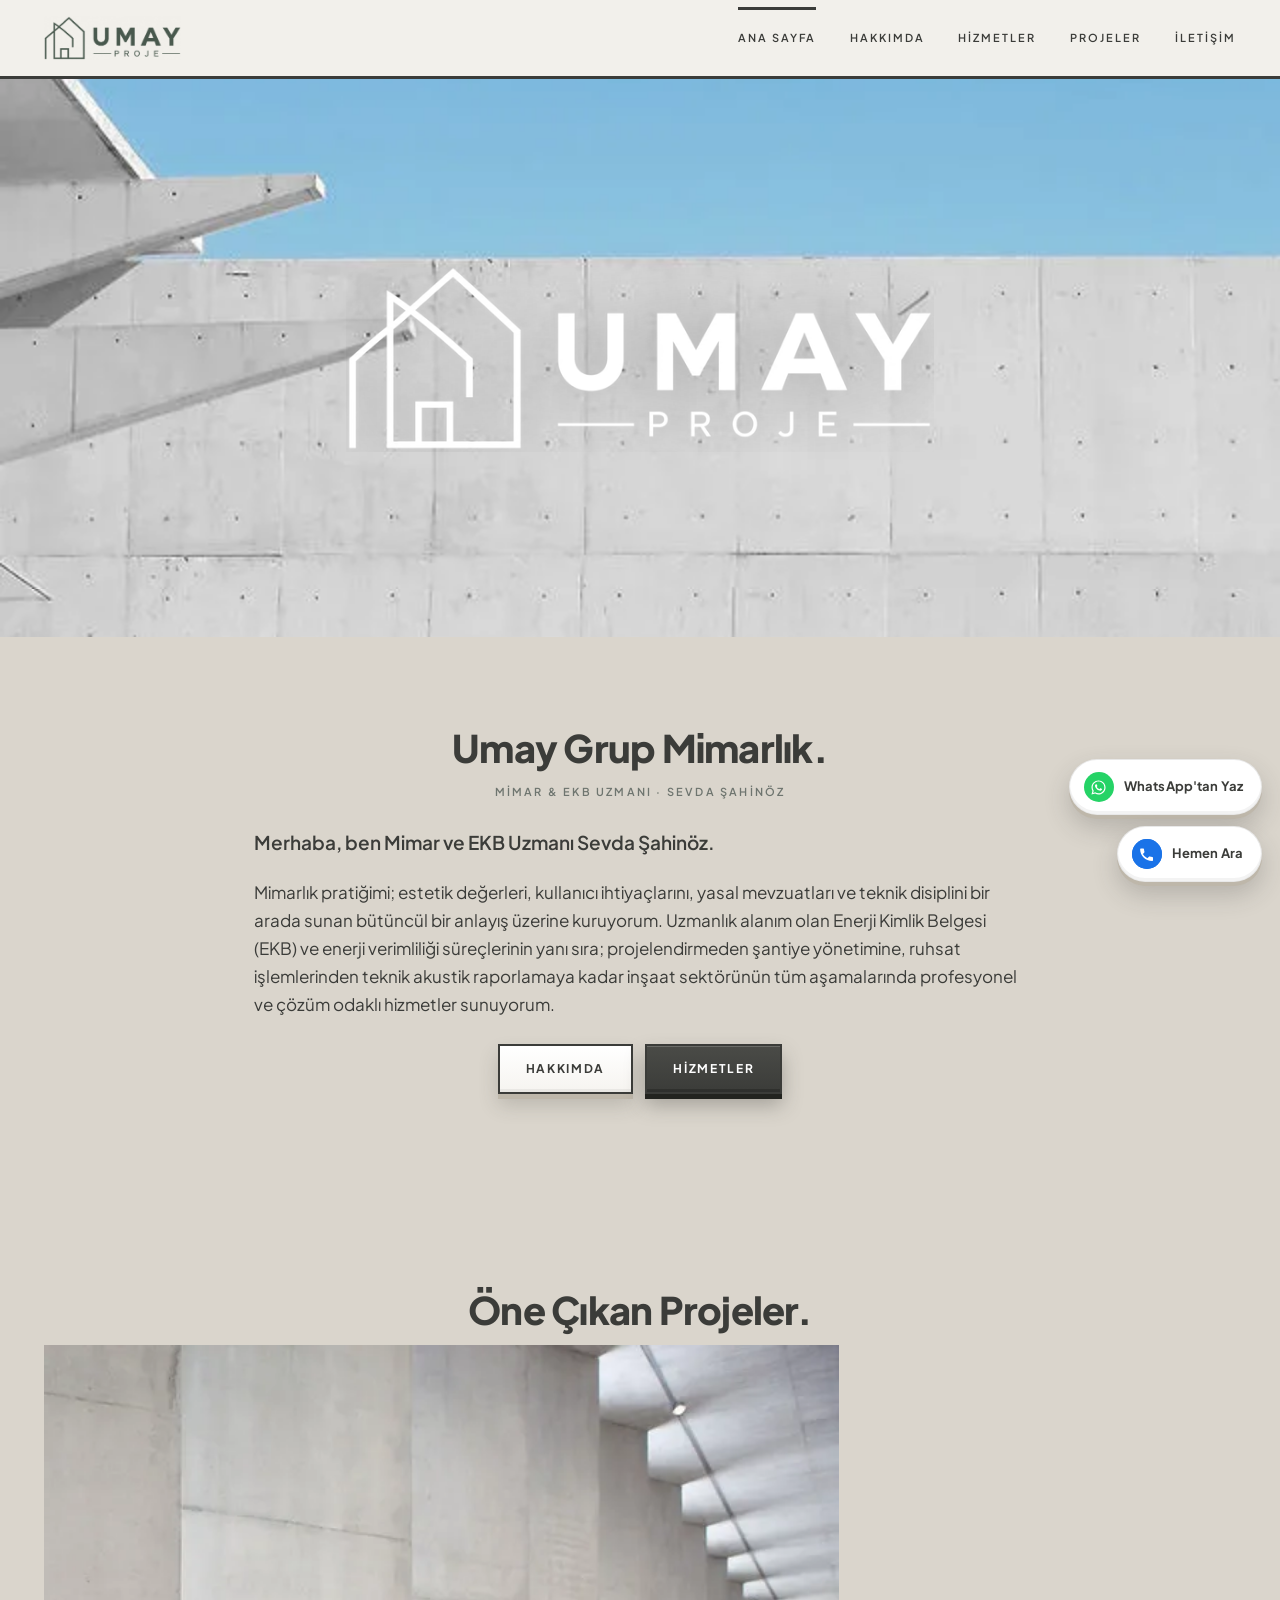
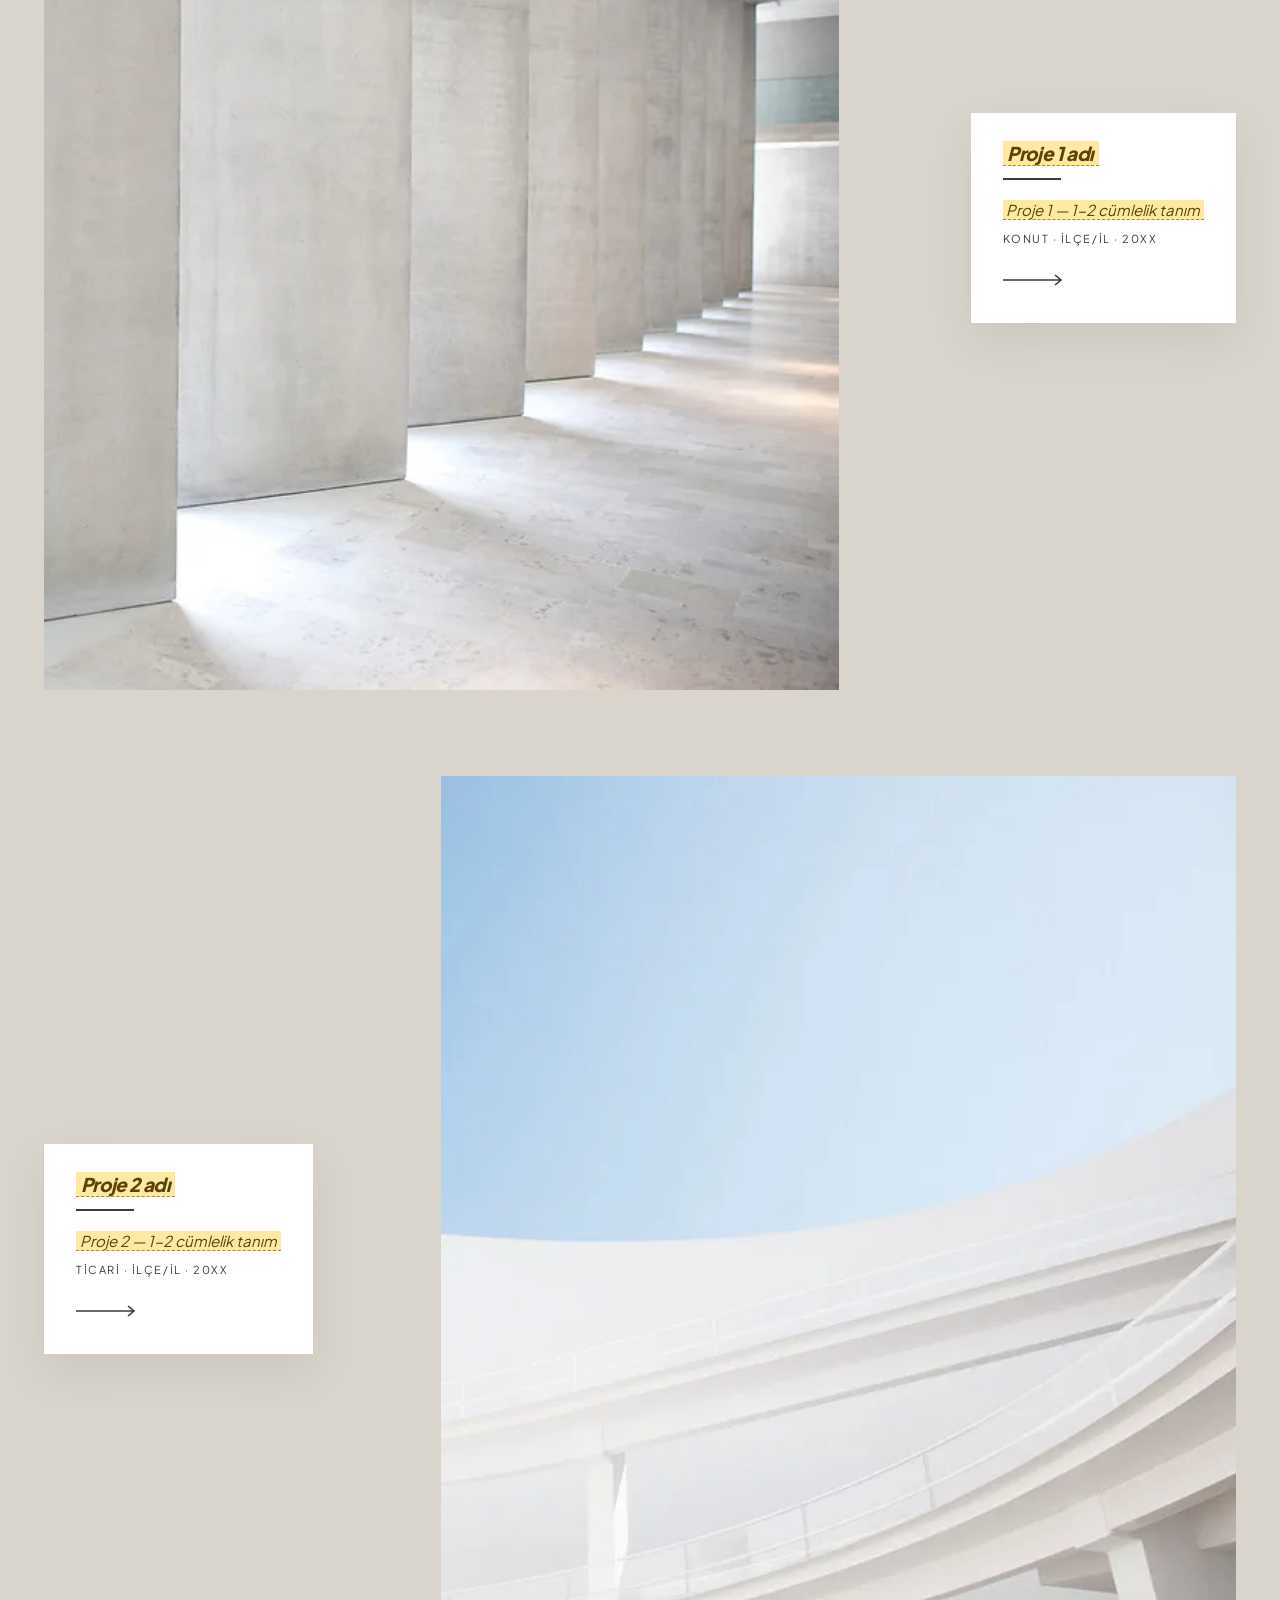
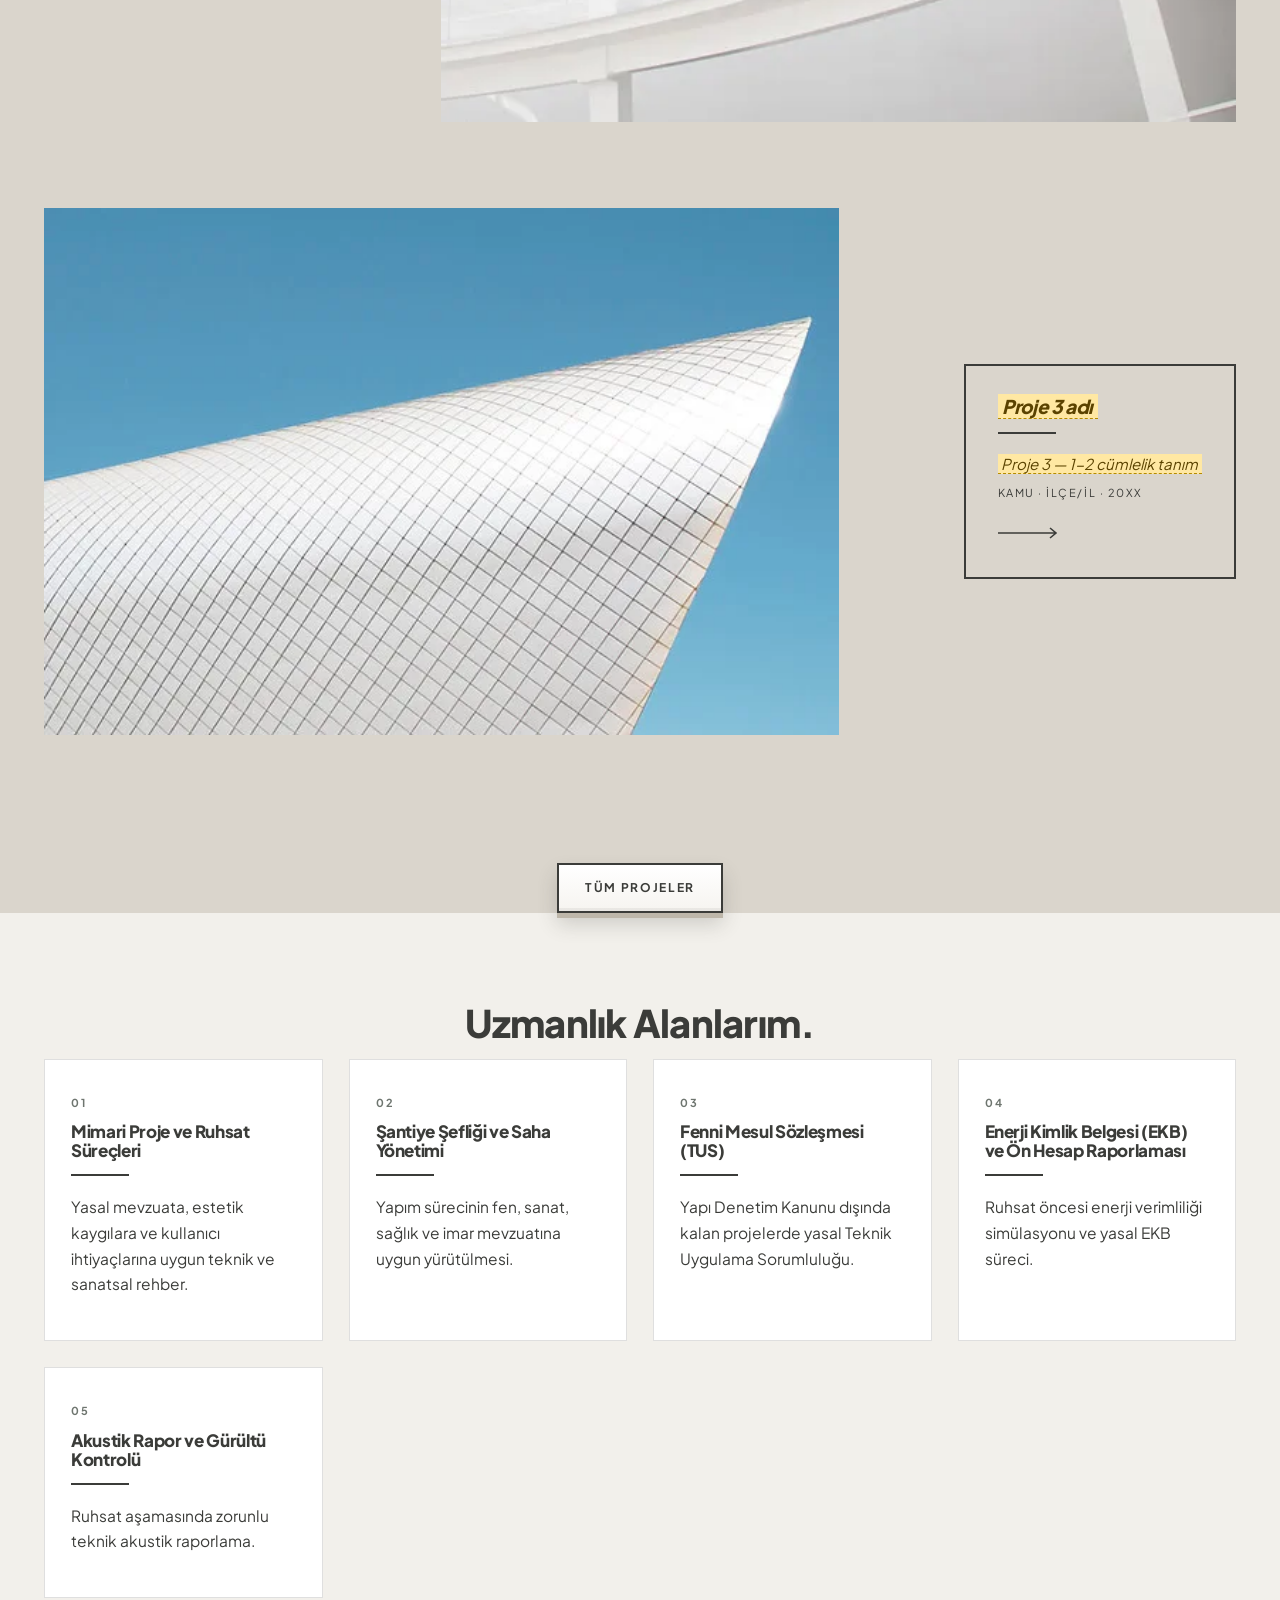
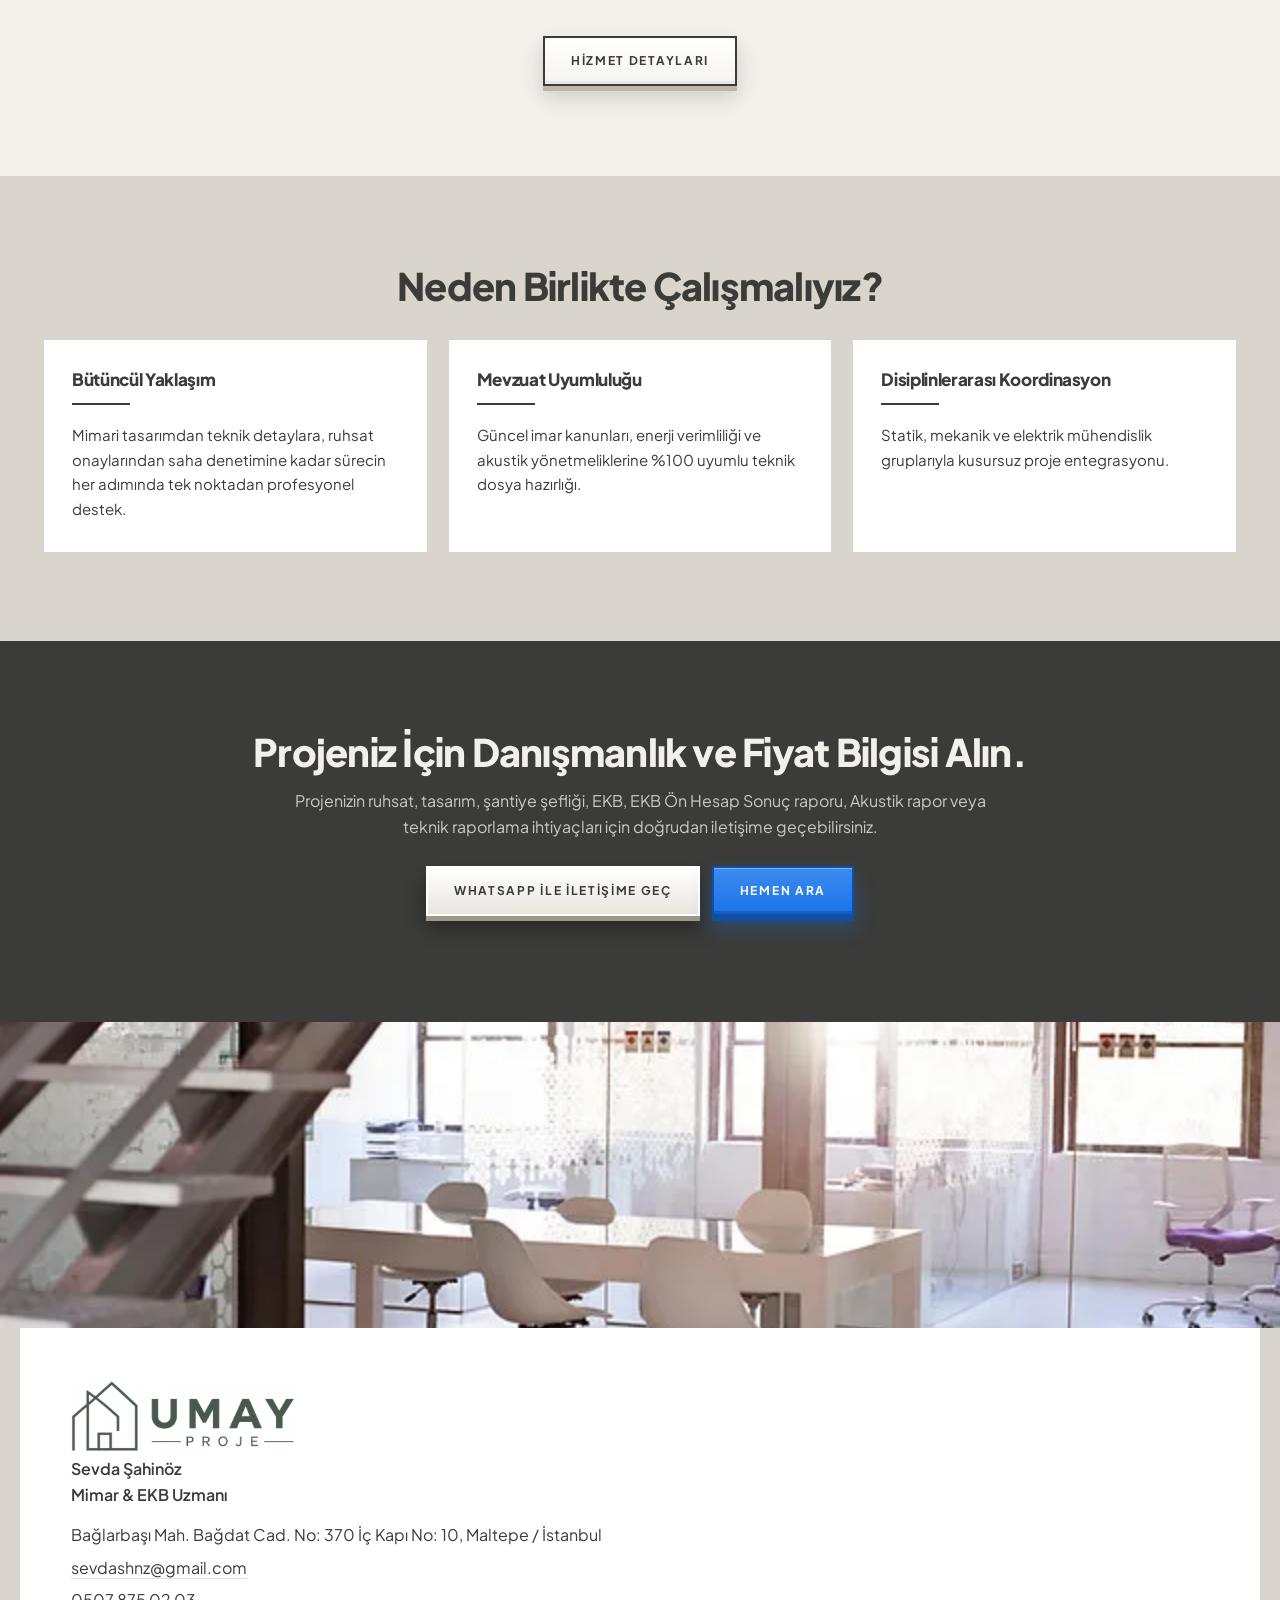
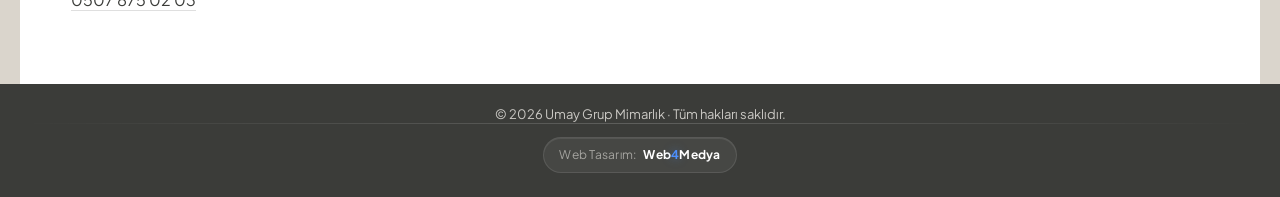
==== commit 8d7c97f2: "Buton solukluğu: tüm Hemen Ara düğmeleri mavi + 3B, canlı noktası gerçek yeşile döndü" ====
--- a/index.html
+++ b/index.html
@@ -14,7 +14,7 @@
 <meta property="og:locale" content="tr_TR">
 <meta name="theme-color" content="#DAD5CC">
 <link rel="preload" href="assets/fonts/pjs-var-tr.woff2?v=325e6a9f" as="font" type="font/woff2" crossorigin>
-<link rel="stylesheet" href="assets/css/site.css?v=29457d17">
+<link rel="stylesheet" href="assets/css/site.css?v=8130f54b">
 <link rel="icon" href="favicon.ico" sizes="48x48">
 <link rel="icon" type="image/png" href="favicon-192.png" sizes="192x192">
 <link rel="apple-touch-icon" href="favicon-192.png">
@@ -131,7 +131,7 @@
     <p class="cta-metin">Projenizin ruhsat, tasarım, şantiye şefliği, EKB, EKB Ön Hesap Sonuç raporu, Akustik rapor veya teknik raporlama ihtiyaçları için doğrudan iletişime geçebilirsiniz.</p>
     <p class="dugmeler">
       <a class="dg dg-koyu" href="https://wa.me/905078750203?text=Merhaba%2C%20Projemle%20ilgili%20mimari%20hizmetleriniz%20hakk%C4%B1nda%20detayl%C4%B1%20bilgi%20almak%20ve%20g%C3%B6r%C3%BC%C5%9Fme%20talep%20etmek%20istiyorum.%20Uygun%20oldu%C4%9Funuzda%20benimle%20ileti%C5%9Fime%20ge%C3%A7menizi%20rica%20ederim.%20%C4%B0yi%20%C3%A7al%C4%B1%C5%9Fmalar." target="_blank" rel="noopener">WhatsApp ile İletişime Geç</a>
-      <a class="dg" href="tel:+905078750203">Hemen Ara</a>
+      <a class="dg dg-ara" href="tel:+905078750203">Hemen Ara</a>
     </p>
   </div>
 </section>
@@ -166,7 +166,7 @@
   <button class="bildirim-kapat" type="button" aria-label="Bildirimi kapat">&times;</button>
   <p class="bildirim-bas"><span class="nokta" aria-hidden="true"></span>Şu an çevrimiçiyiz.</p>
   <p>Arayın, projeniz hakkında konuşalım.</p>
-  <a class="dg dg-koyu" href="tel:+905078750203">Hemen Ara</a>
+  <a class="dg dg-ara" href="tel:+905078750203">Hemen Ara</a>
 </aside>
 <script src="assets/js/site.js?v=8b08cbd8" defer></script>
 </body>
--- a/assets/css/site.css
+++ b/assets/css/site.css
@@ -26,6 +26,8 @@
   /* Buton gövde kalınlığı (3B çıkıntı) — düz renk olmalı, alfa gradyan üzerinde bulanıyor */
   --dg-kenar:#BEB7AA;      /* açık buton */
   --dg-kenar-koyu:#22231F; /* koyu buton */
+  --mavi:#1A73E8;          /* arama eylemi — kullanıcı isteği */
+  --mavi-kenar:#0F4FA8;
   /* Koyu şerit üzerindeki metin: soğuk gri yerine kremin şeffafı */
   --krem-yumusak:rgba(242,240,235,.78);
   --krem-silik:rgba(242,240,235,.55);
@@ -224,6 +226,29 @@
     0 8px 0 var(--dg-kenar-koyu),
     0 17px 28px rgba(59,60,57,.40);
 }
+.dg-ara{
+  background:linear-gradient(180deg,#3B8BF0 0%,var(--mavi) 100%); color:#fff;
+  border-color:var(--mavi-kenar);
+  box-shadow:
+    inset 0 1px 0 rgba(255,255,255,.35),
+    inset 0 -3px 0 rgba(0,0,0,.18),
+    0 5px 0 var(--mavi-kenar),
+    0 11px 20px rgba(26,115,232,.34);
+}
+.dg-ara:hover{
+  background:linear-gradient(180deg,#4E97F5 0%,#1668D6 100%); color:#fff;
+  box-shadow:
+    inset 0 1px 0 rgba(255,255,255,.4),
+    inset 0 -3px 0 rgba(0,0,0,.18),
+    0 8px 0 var(--mavi-kenar),
+    0 17px 28px rgba(26,115,232,.42);
+}
+.dg-ara:active{
+  box-shadow:
+    inset 0 2px 5px rgba(0,0,0,.3),
+    0 1px 0 var(--mavi-kenar),
+    0 3px 8px rgba(26,115,232,.3);
+}
 .dg-koyu:active{
   box-shadow:
     inset 0 2px 5px rgba(0,0,0,.35),
@@ -316,7 +341,30 @@
   background:linear-gradient(180deg,#fff 0%,#DDD9D0 100%); color:var(--bar);
   box-shadow:inset 0 1px 0 rgba(255,255,255,.95), 0 8px 0 #9E988C, 0 17px 28px rgba(0,0,0,.44);
 }
-.cta .dg:active,.cta .dg-koyu:active{
+.cta .dg:active,.cta .dg-ara{
+  background:linear-gradient(180deg,#3B8BF0 0%,var(--mavi) 100%); color:#fff;
+  border-color:var(--mavi-kenar);
+  box-shadow:
+    inset 0 1px 0 rgba(255,255,255,.35),
+    inset 0 -3px 0 rgba(0,0,0,.18),
+    0 5px 0 var(--mavi-kenar),
+    0 11px 20px rgba(26,115,232,.34);
+}
+.dg-ara:hover{
+  background:linear-gradient(180deg,#4E97F5 0%,#1668D6 100%); color:#fff;
+  box-shadow:
+    inset 0 1px 0 rgba(255,255,255,.4),
+    inset 0 -3px 0 rgba(0,0,0,.18),
+    0 8px 0 var(--mavi-kenar),
+    0 17px 28px rgba(26,115,232,.42);
+}
+.dg-ara:active{
+  box-shadow:
+    inset 0 2px 5px rgba(0,0,0,.3),
+    0 1px 0 var(--mavi-kenar),
+    0 3px 8px rgba(26,115,232,.3);
+}
+.dg-koyu:active{
   transform:translateY(4px);
   box-shadow:inset 0 2px 5px rgba(0,0,0,.3), 0 1px 0 rgba(0,0,0,.35), 0 3px 8px rgba(0,0,0,.3);
 }
@@ -461,10 +509,10 @@
 .bildirim.gorun{transform:none; opacity:1; visibility:visible}
 .bildirim-bas{display:flex; align-items:center; gap:8px; font-weight:800; font-size:14px; margin:0 0 4px}
 .nokta{
-  width:9px; height:9px; border-radius:50%; background:var(--sage); flex:0 0 9px;
-  box-shadow:0 0 0 0 rgba(143,161,151,.65); animation:canli 2s infinite;
-}
-@keyframes canli{70%{box-shadow:0 0 0 9px rgba(143,161,151,0)} 100%{box-shadow:0 0 0 0 rgba(143,161,151,0)}}
+  width:9px; height:9px; border-radius:50%; background:#1F9D55; flex:0 0 9px;
+  box-shadow:0 0 0 0 rgba(31,157,85,.6); animation:canli 2s infinite;
+}
+@keyframes canli{70%{box-shadow:0 0 0 9px rgba(31,157,85,0)} 100%{box-shadow:0 0 0 0 rgba(31,157,85,0)}}
 @media (prefers-reduced-motion:reduce){ .nokta{animation:none} }
 .bildirim p{margin:0 0 12px; font-size:14px; color:var(--murekkep); line-height:1.5}
 .bildirim .dg{padding:10px 18px; font-size:11px; border-width:2px}
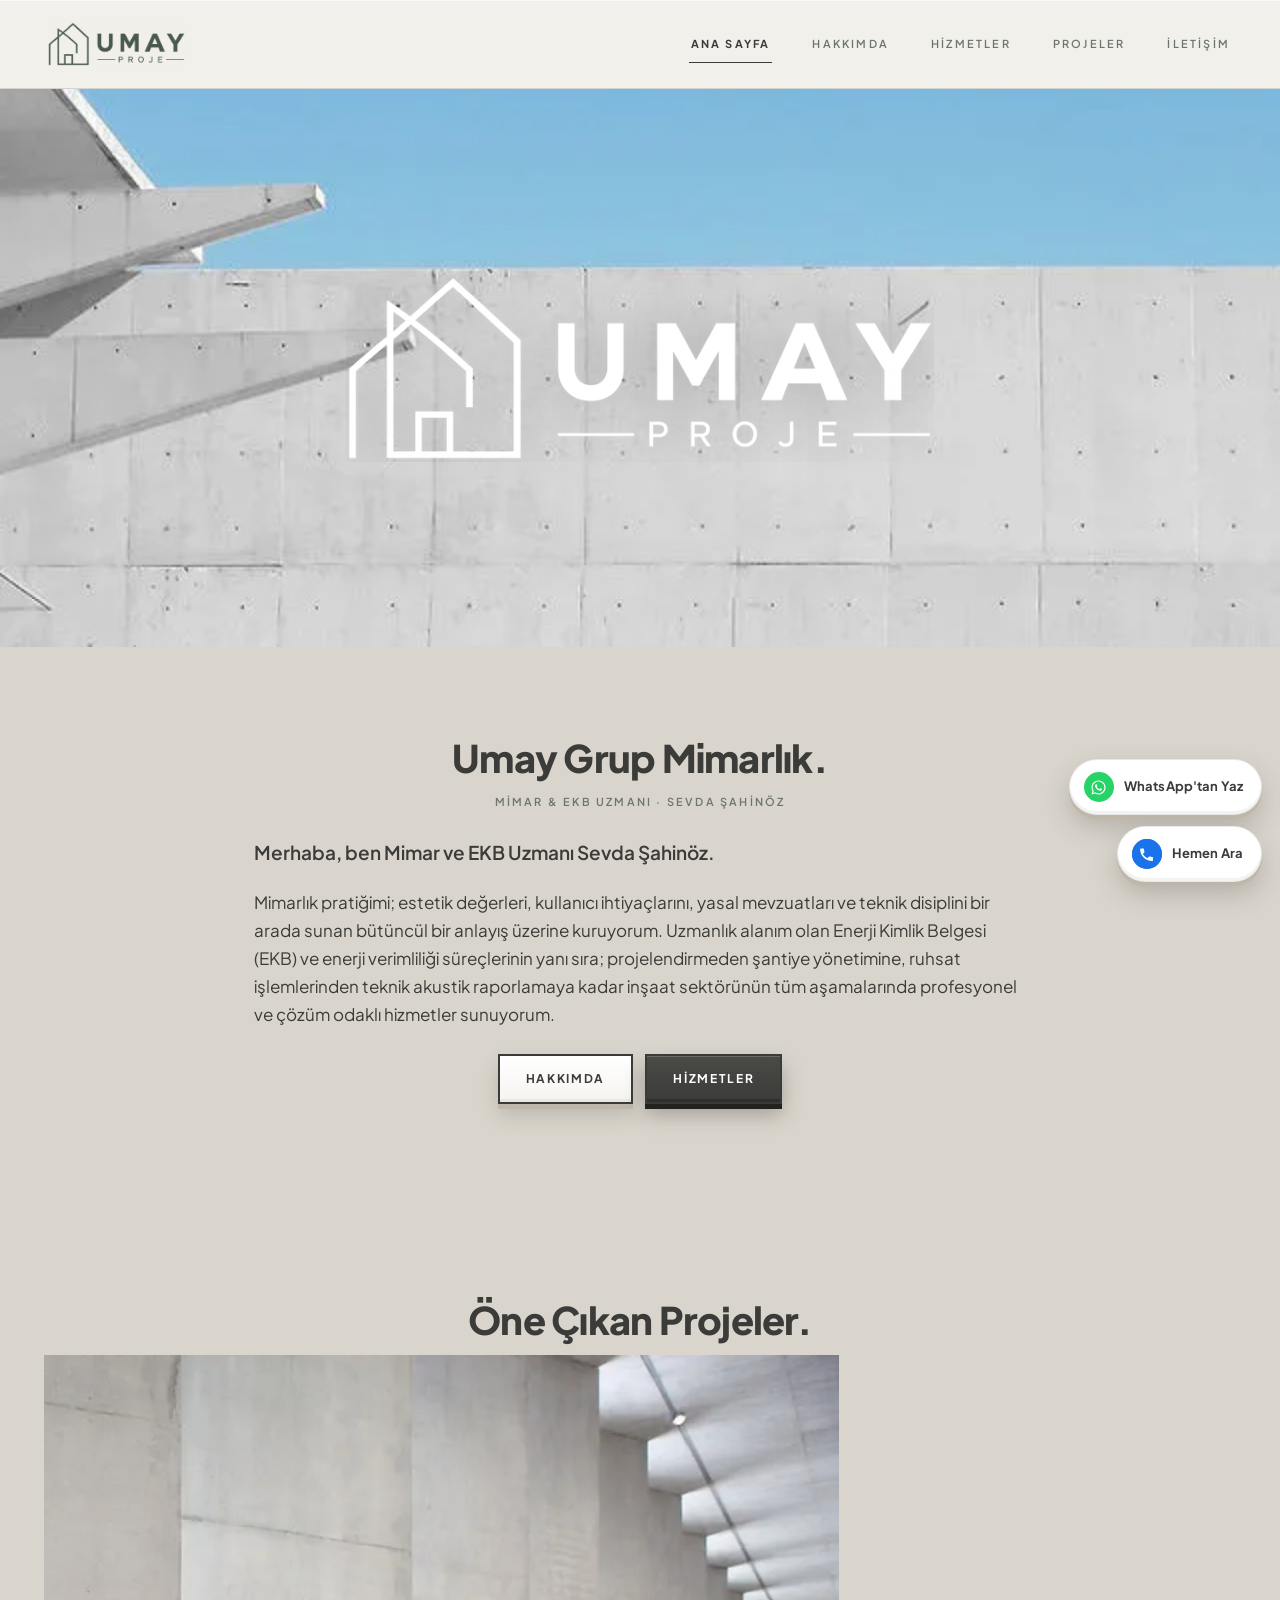
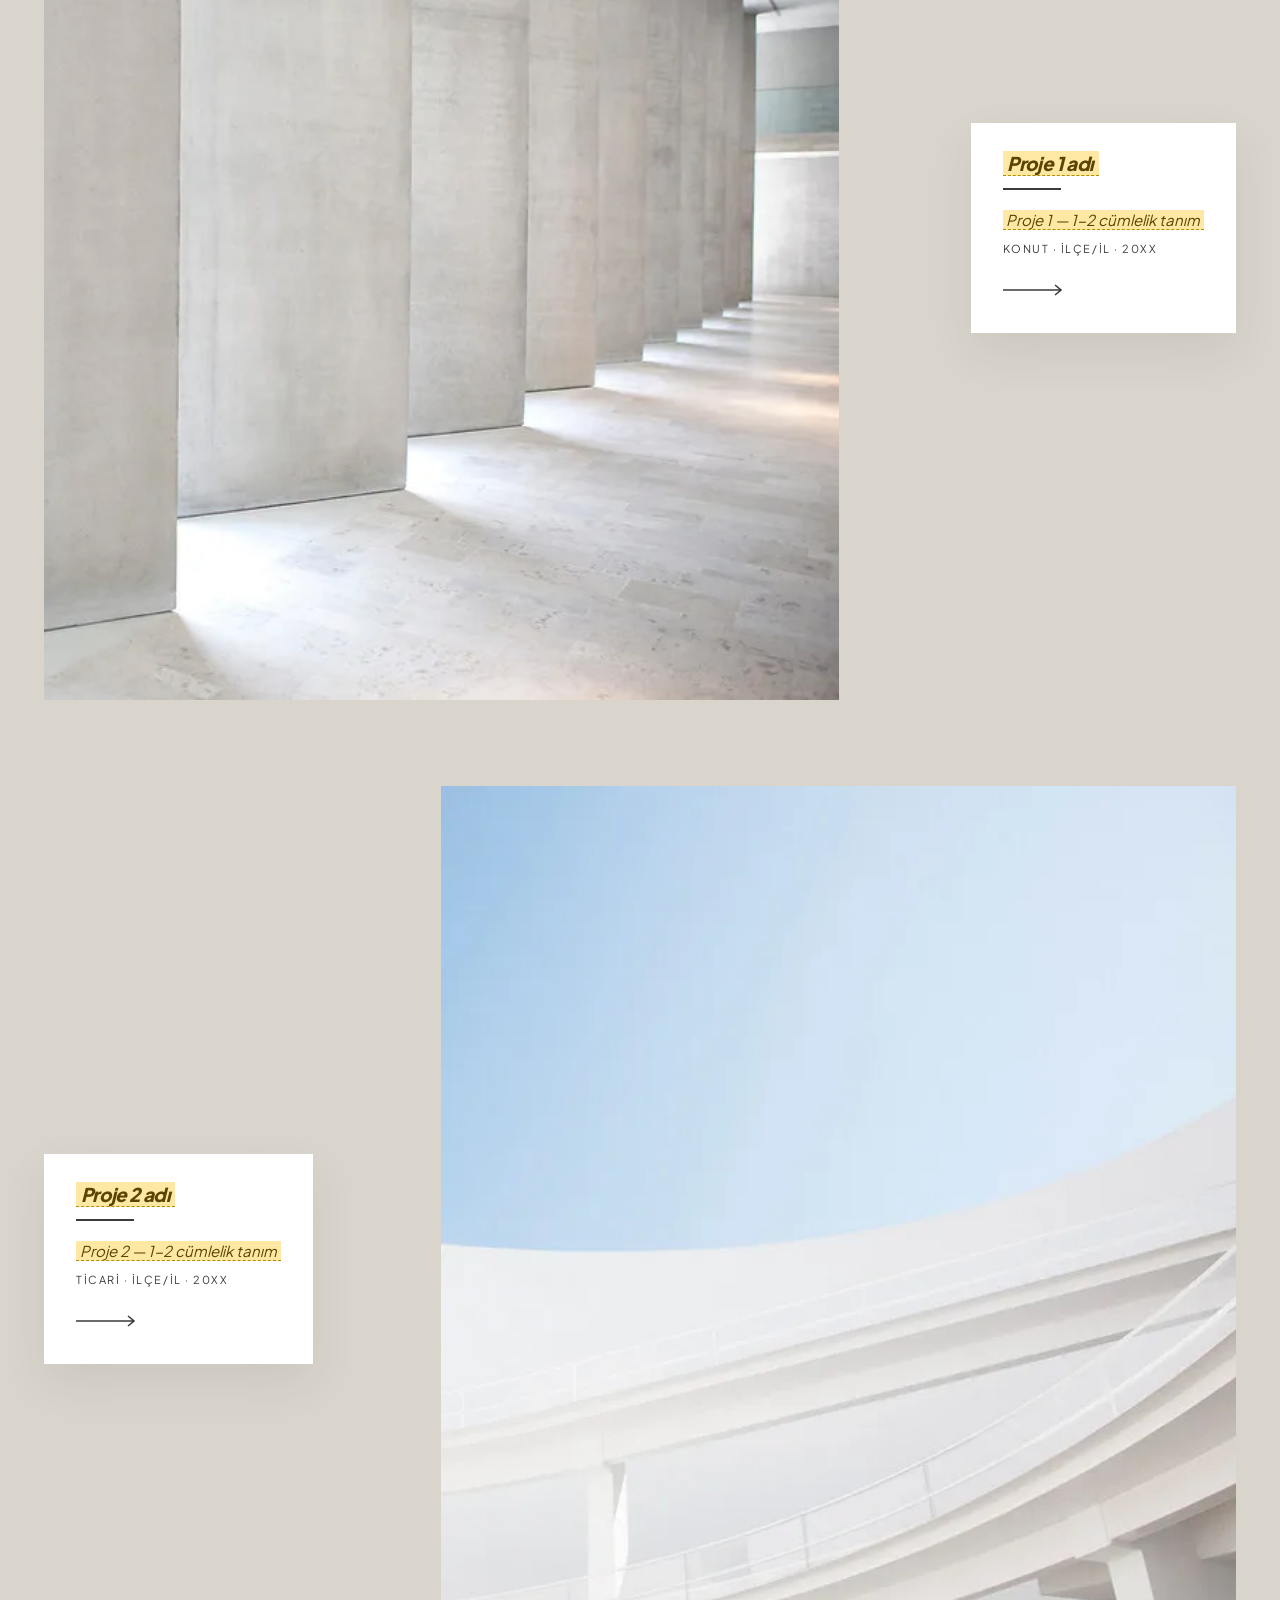
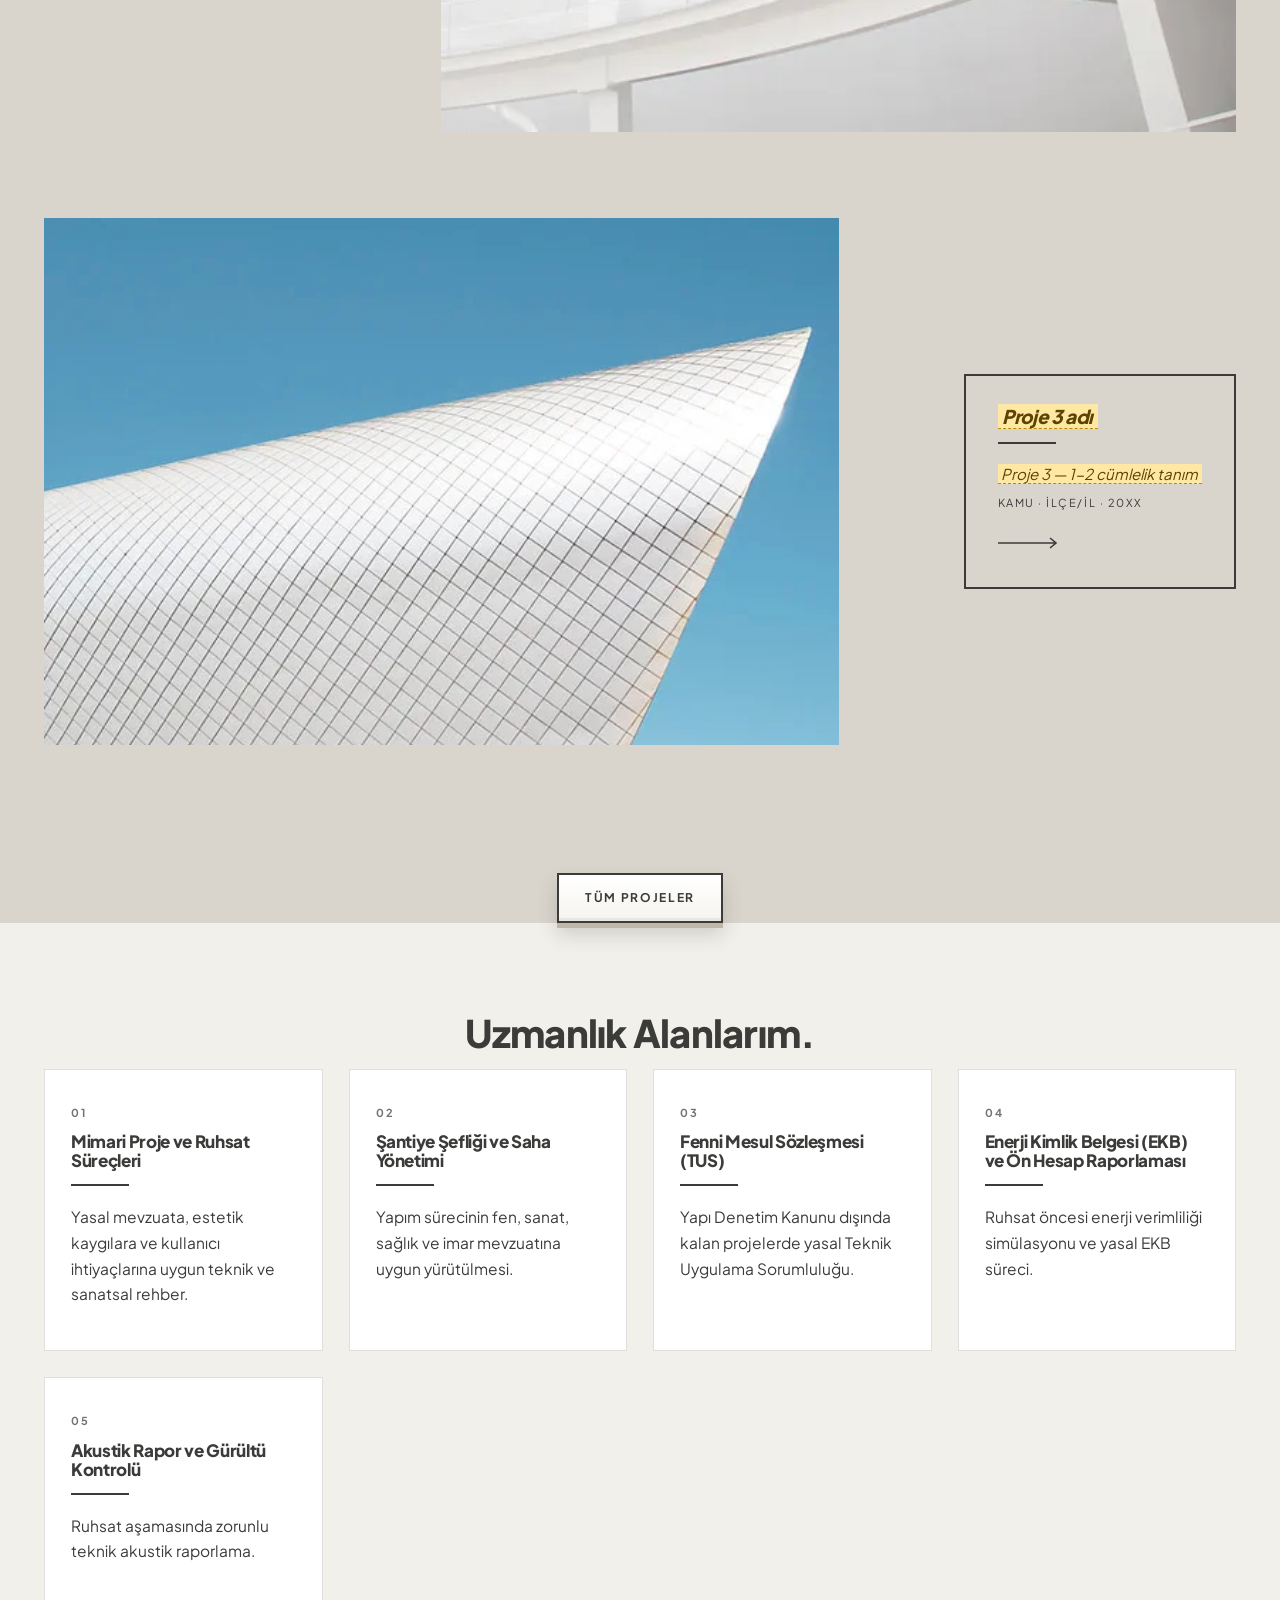
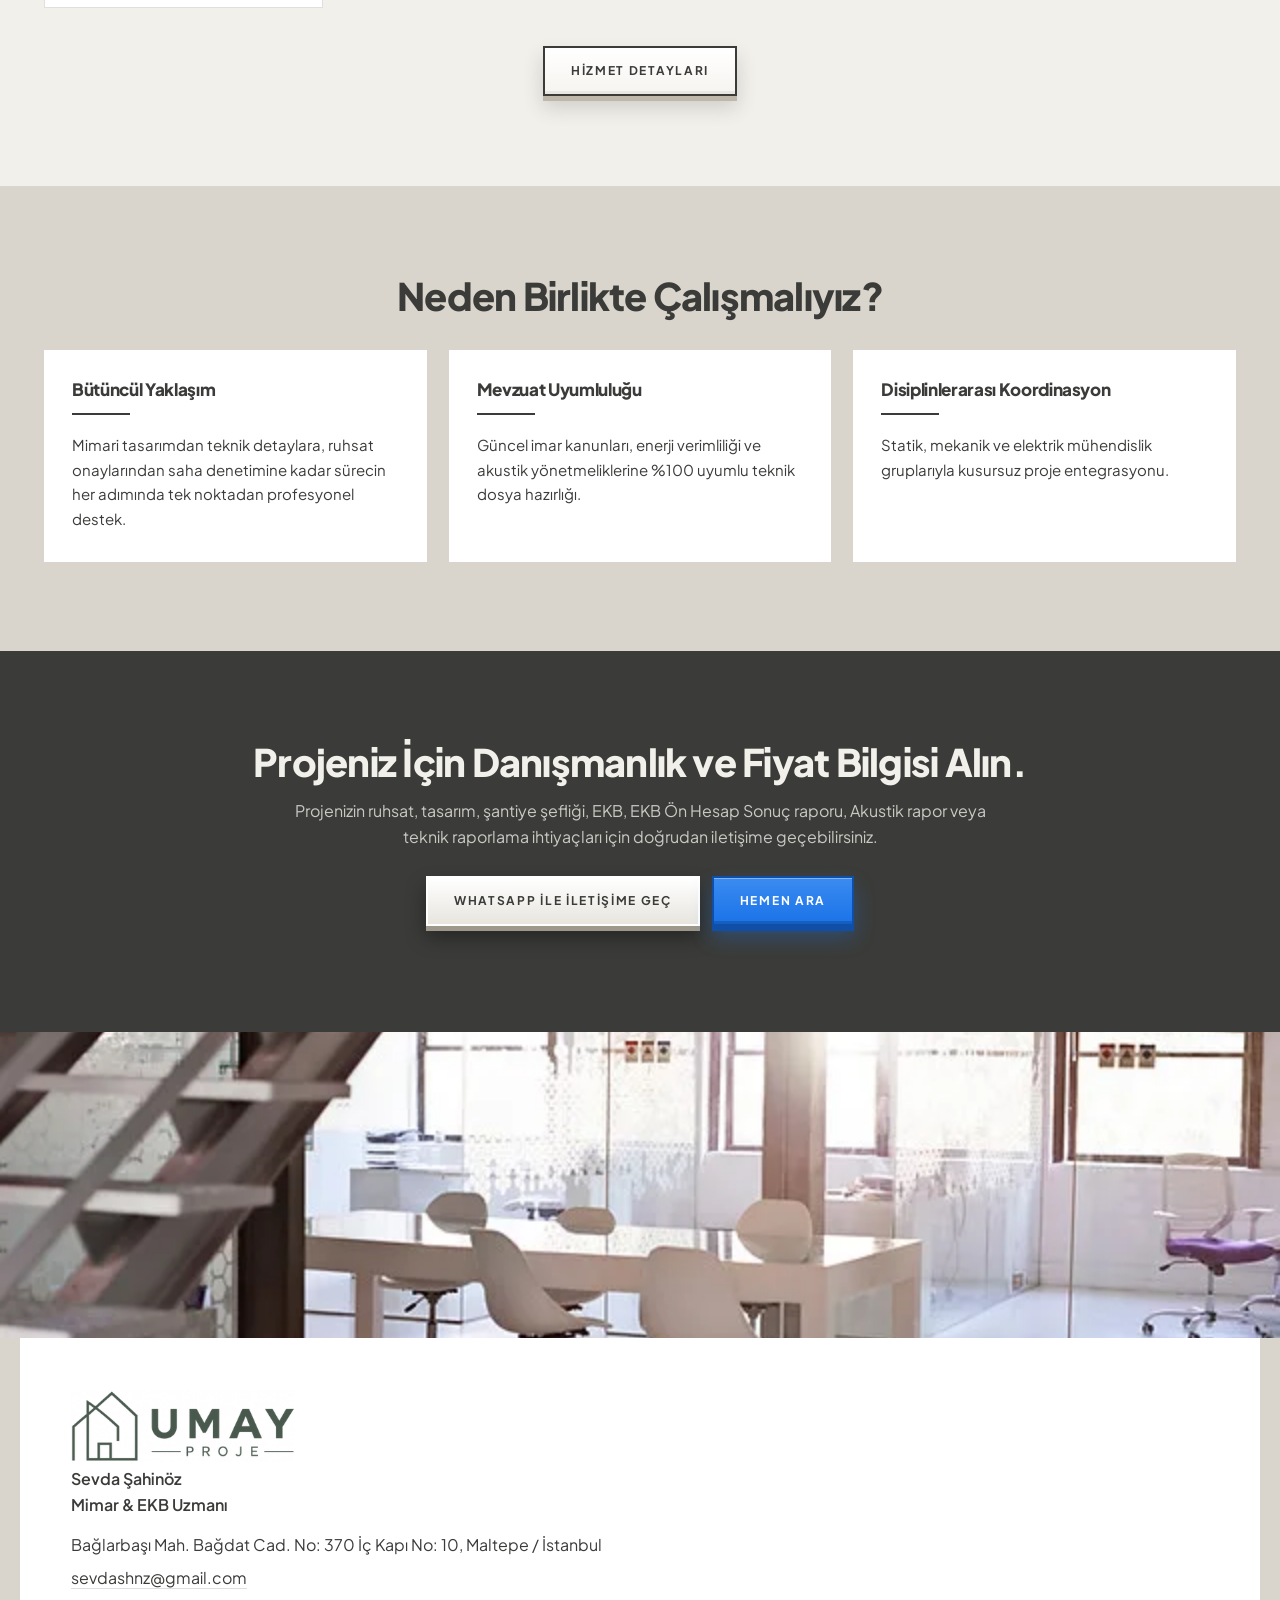
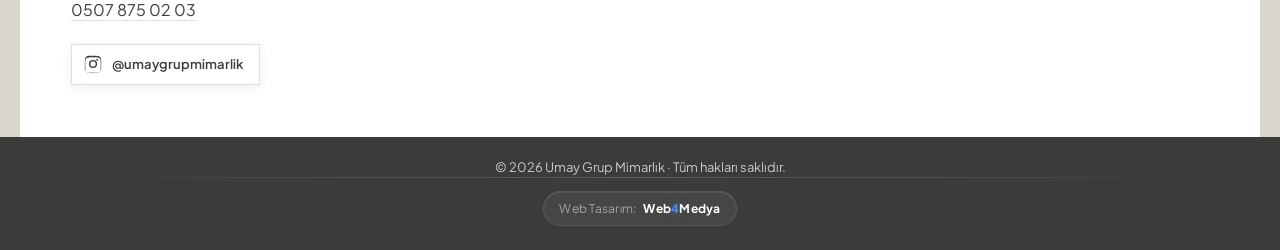
==== commit 9ebab371: "Premium üst çubuk: kaydırınca incelen başlık, ince alt çizgi göstergesi, çerçeveli hamburger, aşamal" ====
--- a/index.html
+++ b/index.html
@@ -14,11 +14,11 @@
 <meta property="og:locale" content="tr_TR">
 <meta name="theme-color" content="#DAD5CC">
 <link rel="preload" href="assets/fonts/pjs-var-tr.woff2?v=325e6a9f" as="font" type="font/woff2" crossorigin>
-<link rel="stylesheet" href="assets/css/site.css?v=8130f54b">
+<link rel="stylesheet" href="assets/css/site.css?v=1499c5fa">
 <link rel="icon" href="favicon.ico" sizes="48x48">
 <link rel="icon" type="image/png" href="favicon-192.png" sizes="192x192">
 <link rel="apple-touch-icon" href="favicon-192.png">
-<script type="application/ld+json">{"@context":"https://schema.org","@type":"ProfessionalService","name":"Umay Grup Mimarlık","url":"https://umaygrupmimarlik.com/","description":"Mimar ve EKB Uzmanı Sevda Şahinöz: mimari proje ve ruhsat süreçleri, şantiye şefliği, fenni mesuliyet (TUS), Enerji Kimlik Belgesi ve akustik raporlama.","telephone":"+905078750203","email":"sevdashnz@gmail.com","address":{"@type":"PostalAddress","streetAddress":"Bağlarbaşı Mah. Bağdat Cad. No: 370 İç Kapı No: 10, Maltepe / İstanbul","addressCountry":"TR"},"founder":{"@type":"Person","name":"Sevda Şahinöz","jobTitle":"Mimar & EKB Uzmanı"},"areaServed":{"@type":"Country","name":"Türkiye"},"knowsAbout":["Mimari Proje ve Ruhsat Süreçleri","Şantiye Şefliği ve Saha Yönetimi","Fenni Mesul Sözleşmesi (TUS)","Enerji Kimlik Belgesi (EKB) ve Ön Hesap Raporlaması","Akustik Rapor ve Gürültü Kontrolü"]}</script>
+<script type="application/ld+json">{"@context":"https://schema.org","@type":"ProfessionalService","name":"Umay Grup Mimarlık","url":"https://umaygrupmimarlik.com/","description":"Mimar ve EKB Uzmanı Sevda Şahinöz: mimari proje ve ruhsat süreçleri, şantiye şefliği, fenni mesuliyet (TUS), Enerji Kimlik Belgesi ve akustik raporlama.","telephone":"+905078750203","email":"sevdashnz@gmail.com","address":{"@type":"PostalAddress","streetAddress":"Bağlarbaşı Mah. Bağdat Cad. No: 370 İç Kapı No: 10, Maltepe / İstanbul","addressCountry":"TR"},"founder":{"@type":"Person","name":"Sevda Şahinöz","jobTitle":"Mimar & EKB Uzmanı"},"areaServed":{"@type":"Country","name":"Türkiye"},"knowsAbout":["Mimari Proje ve Ruhsat Süreçleri","Şantiye Şefliği ve Saha Yönetimi","Fenni Mesul Sözleşmesi (TUS)","Enerji Kimlik Belgesi (EKB) ve Ön Hesap Raporlaması","Akustik Rapor ve Gürültü Kontrolü"],"sameAs":["https://www.instagram.com/umaygrupmimarlik/"]}</script>
 <script>document.documentElement.className+=' js';</script>
 </head>
 <body>
@@ -29,7 +29,13 @@
     <button class="hamburger" type="button" aria-expanded="false" aria-controls="menu" aria-label="Menüyü aç">
       <span></span><span></span><span></span>
     </button>
-    <nav id="menu" class="menu" aria-label="Ana menü"><ul><li><a href="./" class="etkin" aria-current="page">Ana Sayfa</a></li><li><a href="hakkimda/">Hakkımda</a></li><li><a href="hizmetler/">Hizmetler</a></li><li><a href="projeler/">Projeler</a></li><li><a href="iletisim/">İletişim</a></li></ul></nav>
+    <nav id="menu" class="menu" aria-label="Ana menü">
+      <ul><li><a href="./" class="etkin" aria-current="page">Ana Sayfa</a></li><li><a href="hakkimda/">Hakkımda</a></li><li><a href="hizmetler/">Hizmetler</a></li><li><a href="projeler/">Projeler</a></li><li><a href="iletisim/">İletişim</a></li></ul>
+      <div class="menu-ilt">
+        <a class="dg dg-ara" href="tel:+905078750203">Hemen Ara</a>
+        <small>0507 875 02 03 · Maltepe / İstanbul</small>
+      </div>
+    </nav>
   </div>
 </header>
 <main id="ana">
@@ -144,7 +150,7 @@
     <p class="alt-sat">Bağlarbaşı Mah. Bağdat Cad. No: 370 İç Kapı No: 10, Maltepe / İstanbul</p>
     <p class="alt-sat"><a href="mailto:sevdashnz@gmail.com">sevdashnz@gmail.com</a></p>
     <p class="alt-sat"><a href="tel:+905078750203">0507 875 02 03</a></p>
-    <p class="alt-sos"></p>
+    <p class="alt-sos"><a class="sos" href="https://www.instagram.com/umaygrupmimarlik/" target="_blank" rel="noopener"><svg viewBox="0 0 24 24" aria-hidden="true"><path d="M12 2.2c3.2 0 3.6 0 4.9.1 1.2.1 1.8.2 2.2.4.6.2 1 .5 1.4.9.4.4.7.8.9 1.4.2.4.4 1 .4 2.2.1 1.3.1 1.7.1 4.9s0 3.6-.1 4.9c-.1 1.2-.2 1.8-.4 2.2-.2.6-.5 1-.9 1.4-.4.4-.8.7-1.4.9-.4.2-1 .4-2.2.4-1.3.1-1.7.1-4.9.1s-3.6 0-4.9-.1c-1.2-.1-1.8-.2-2.2-.4-.6-.2-1-.5-1.4-.9-.4-.4-.7-.8-.9-1.4-.2-.4-.4-1-.4-2.2C2.2 15.6 2.2 15.2 2.2 12s0-3.6.1-4.9c.1-1.2.2-1.8.4-2.2.2-.6.5-1 .9-1.4.4-.4.8-.7 1.4-.9.4-.2 1-.4 2.2-.4C8.4 2.2 8.8 2.2 12 2.2zm0 1.8c-3.1 0-3.5 0-4.7.1-1.1.1-1.7.2-2.1.3-.5.2-.9.4-1.2.8-.4.3-.6.7-.8 1.2-.1.4-.3 1-.3 2.1-.1 1.2-.1 1.6-.1 4.7s0 3.5.1 4.7c.1 1.1.2 1.7.3 2.1.2.5.4.9.8 1.2.3.4.7.6 1.2.8.4.1 1 .3 2.1.3 1.2.1 1.6.1 4.7.1s3.5 0 4.7-.1c1.1-.1 1.7-.2 2.1-.3.5-.2.9-.4 1.2-.8.4-.3.6-.7.8-1.2.1-.4.3-1 .3-2.1.1-1.2.1-1.6.1-4.7s0-3.5-.1-4.7c-.1-1.1-.2-1.7-.3-2.1-.2-.5-.4-.9-.8-1.2-.3-.4-.7-.6-1.2-.8-.4-.1-1-.3-2.1-.3-1.2-.1-1.6-.1-4.7-.1zm0 3.1a4.9 4.9 0 1 1 0 9.8 4.9 4.9 0 0 1 0-9.8zm0 8.1a3.2 3.2 0 1 0 0-6.4 3.2 3.2 0 0 0 0 6.4zm6.2-8.3a1.15 1.15 0 1 1-2.3 0 1.15 1.15 0 0 1 2.3 0z"/></svg><span>@umaygrupmimarlik</span></a></p>
   </div>
   <div class="alt-serit">
     <p>© 2026 Umay Grup Mimarlık · Tüm hakları saklıdır.</p>
@@ -168,6 +174,6 @@
   <p>Arayın, projeniz hakkında konuşalım.</p>
   <a class="dg dg-ara" href="tel:+905078750203">Hemen Ara</a>
 </aside>
-<script src="assets/js/site.js?v=8b08cbd8" defer></script>
+<script src="assets/js/site.js?v=c1e5824f" defer></script>
 </body>
 </html>
--- a/assets/css/site.css
+++ b/assets/css/site.css
@@ -32,9 +32,13 @@
   --krem-yumusak:rgba(242,240,235,.78);
   --krem-silik:rgba(242,240,235,.55);
 
-  --ust-h:76px;
+  --ust-h:88px;
   --sinir:1240px;
 }
+
+/* Kaydırınca üst çubuk incelir. Değişken :root'ta olduğu için mobil menünün
+   `top` değeri ve logo yüksekliği kendiliğinden takip eder. */
+html.kaydi{--ust-h:64px}
 
 *,*::before,*::after{box-sizing:border-box}
 html{
@@ -66,56 +70,127 @@
 /* ── Üst çubuk ───────────────────────────────────────────── */
 .ust{
   position:sticky; top:0; z-index:100;
-  background:var(--krem); border-bottom:3px solid var(--cizgi);
-}
+  background:var(--krem);
+  /* ⚠️ .ust'e backdrop-filter VERME — mobil menü onun çocuğu; yığın bağlamı oluşunca
+     menü açılır ama linkler tıklanmaz. Derinlik gölgeyle veriliyor. */
+  border-bottom:1px solid var(--hat);
+  box-shadow:0 1px 0 rgba(255,255,255,.6) inset;
+  transition:box-shadow .32s ease, border-color .32s ease;
+}
+html.kaydi .ust{
+  border-bottom-color:transparent;
+  box-shadow:0 1px 0 rgba(255,255,255,.6) inset, 0 10px 30px -8px rgba(59,60,57,.22);
+}
+/* markanın yeşilinden ince bir aksan çizgisi — slab yerine iplik */
+.ust::after{
+  content:""; position:absolute; left:0; right:0; bottom:-1px; height:1px;
+  background:linear-gradient(90deg,transparent,rgba(72,88,77,.55) 22%,rgba(72,88,77,.55) 78%,transparent);
+  opacity:0; transition:opacity .32s ease;
+}
+html.kaydi .ust::after{opacity:1}
 .ust-ic{
-  max-width:var(--sinir); margin:0 auto; padding:0 24px;
-  min-height:var(--ust-h); display:flex; align-items:center; gap:24px;
+  max-width:var(--sinir); margin:0 auto; padding:0 28px;
+  min-height:var(--ust-h); display:flex; align-items:center; gap:28px;
+  transition:min-height .32s cubic-bezier(.4,0,.2,1);
 }
 .logo{text-decoration:none; display:flex; align-items:center}
 /* Logo: gerçek marka varlığı (saydam WebP), oran 3,12:1.
    Yükseklik üst çubuğu belirler; genişlik orandan gelir. */
-.logo-im{display:block; width:auto; height:44px}
+.logo-im{
+  display:block; width:auto; height:calc(var(--ust-h) * .50);
+  transition:height .32s cubic-bezier(.4,0,.2,1);
+}
+.logo:hover .logo-im{opacity:.82; transition:opacity .25s}
 .logo-buyuk{height:72px}
-@media (max-width:880px){ .logo-im{height:38px} }
-@media (max-width:420px){ .logo-im{height:32px} .logo-buyuk{height:56px} }
+@media (max-width:420px){ .logo-buyuk{height:56px} }
 
 .menu{margin-left:auto}          /* ⚠️ mobilde .menu fixed olunca bu akıştan çıkar, aşağıda telafi var */
 .menu ul{display:flex; gap:34px; list-style:none; margin:0; padding:0}
-.menu a{
-  position:relative; display:block; padding:22px 0;
-  font-size:11px; font-weight:600; letter-spacing:.18em; text-transform:uppercase;
-  text-decoration:none; color:var(--murekkep);
-}
-.menu a::before{
-  content:""; position:absolute; top:0; left:0; right:0; height:3px;
-  background:var(--cizgi); transform:scaleX(0); transition:transform .25s;
-}
-.menu a:hover::before,.menu a.etkin::before{transform:scaleX(1)}
+.menu ul{gap:38px}
+.menu ul a{
+  position:relative; display:block; padding:10px 2px;
+  font-size:11px; font-weight:600; letter-spacing:.2em; text-transform:uppercase;
+  text-decoration:none; color:var(--sage-koyu);
+  transition:color .25s ease;
+}
+.menu ul a:hover,.menu ul a.etkin{color:var(--murekkep)}
+/* ince alt çizgi ortadan açılır — 3px'lik slab yerine daha ölçülü bir işaret */
+.menu ul a::after{
+  content:""; position:absolute; left:0; right:0; bottom:0; height:1.5px;
+  background:currentColor; transform:scaleX(0); transform-origin:center;
+  transition:transform .32s cubic-bezier(.4,0,.2,1);
+}
+.menu ul a:hover::after,.menu ul a.etkin::after{transform:scaleX(1)}
+.menu ul a.etkin{font-weight:700}
 
 .hamburger{
-  display:none; margin-left:auto; width:42px; height:42px; padding:9px;
-  background:none; border:0; cursor:pointer; flex-direction:column; justify-content:space-between;
-}
-.hamburger span{display:block; height:2px; background:var(--murekkep); transition:transform .3s,opacity .2s}
-.hamburger[aria-expanded="true"] span:nth-child(1){transform:translateY(10px) rotate(45deg)}
-.hamburger[aria-expanded="true"] span:nth-child(2){opacity:0}
-.hamburger[aria-expanded="true"] span:nth-child(3){transform:translateY(-10px) rotate(-45deg)}
+  display:none; margin-left:auto; width:46px; height:46px; padding:14px 12px;
+  background:#fff; border:1px solid var(--hat); cursor:pointer;
+  flex-direction:column; justify-content:space-between; align-items:stretch;
+  box-shadow:0 2px 8px rgba(59,60,57,.08); transition:box-shadow .25s,transform .2s;
+}
+.hamburger:active{transform:translateY(1px)}
+.hamburger span{
+  display:block; height:1.5px; background:var(--murekkep);
+  transition:transform .32s cubic-bezier(.4,0,.2,1),opacity .2s,width .32s;
+}
+.hamburger span:nth-child(2){width:70%; align-self:flex-end}
+.hamburger[aria-expanded="true"] span:nth-child(1){transform:translateY(7.5px) rotate(45deg)}
+.hamburger[aria-expanded="true"] span:nth-child(2){opacity:0; width:100%}
+.hamburger[aria-expanded="true"] span:nth-child(3){transform:translateY(-7.5px) rotate(-45deg)}
 
 @media (max-width:880px){
   .hamburger{display:flex}
   .menu{
     position:fixed; inset:var(--ust-h) 0 auto 0; margin-left:0;
-    background:var(--krem); border-bottom:3px solid var(--cizgi);
-    transform:translateY(-120%); transition:transform .35s cubic-bezier(.4,0,.2,1);
+    background:var(--krem); border-bottom:1px solid var(--hat);
+    box-shadow:0 24px 48px -16px rgba(59,60,57,.34);
+    /* ⚠️ Yüzdelik öteleme panelin KENDİ yüksekliğine oranlıdır. Panel uzayınca
+       (ör. alta iletişim bloğu eklenince) -104% yetmeyip panel başlığın altına taşıyor
+       ve HAMBURGER TIKLANAMIYOR. Başlık yüksekliğini de düşerek kesin olarak çıkarıyoruz.
+       visibility ayrıca kapalıyken tıklamayı ve erişilebilirlik ağacını kesiyor. */
+    transform:translateY(calc(-100% - var(--ust-h)));
+    visibility:hidden;
+    transition:transform .42s cubic-bezier(.33,1,.68,1), visibility .42s;
     max-height:calc(100dvh - var(--ust-h)); overflow-y:auto;
   }
-  .menu.acik{transform:translateY(0)}
-  .menu ul{flex-direction:column; gap:0; padding:8px 24px 20px}
-  .menu a{padding:15px 0; font-size:13px; border-bottom:1px solid var(--hat)}
-  .menu a::before{display:none}
-  .menu a.etkin{font-weight:800}
-}
+  .menu.acik{transform:translateY(0); visibility:visible}
+  .menu ul{flex-direction:column; gap:0; padding:6px 28px 10px}
+  .menu li{border-bottom:1px solid var(--hat)}
+  .menu li:last-child{border-bottom:0}
+  .menu ul a{
+    padding:18px 0; font-size:12.5px; letter-spacing:.22em; color:var(--murekkep);
+    display:flex; align-items:center; justify-content:space-between;
+    opacity:0; transform:translateY(-8px);   /* açılışta sırayla süzülür */
+    transition:opacity .32s ease,transform .32s ease,color .25s;
+  }
+  .menu.acik ul a{opacity:1; transform:none}
+  .menu.acik li:nth-child(1) a{transition-delay:.06s}
+  .menu.acik li:nth-child(2) a{transition-delay:.11s}
+  .menu.acik li:nth-child(3) a{transition-delay:.16s}
+  .menu.acik li:nth-child(4) a{transition-delay:.21s}
+  .menu.acik li:nth-child(5) a{transition-delay:.26s}
+  /* satır sonundaki ince ok, üzerine gelince uzar */
+  .menu ul a::after{
+    content:""; position:static; width:16px; height:1.5px; background:currentColor;
+    opacity:.35; transform:none;
+    transition:width .25s,opacity .25s;
+  }
+  .menu ul a:hover::after,.menu ul a.etkin::after{width:28px; opacity:1; transform:none}
+  .menu ul a.etkin{font-weight:700}
+
+  /* panel altındaki iletişim bloğu */
+  .menu-ilt{
+    display:flex; flex-direction:column; gap:10px;
+    padding:16px 28px 22px; border-top:1px solid var(--hat);
+    opacity:0; transform:translateY(-8px);
+    transition:opacity .32s ease .3s,transform .32s ease .3s;
+  }
+  .menu.acik .menu-ilt{opacity:1; transform:none}
+  .menu-ilt .dg{width:100%; text-align:center}
+  .menu-ilt small{font-size:11px; letter-spacing:.12em; text-transform:uppercase; color:var(--sage-koyu)}
+}
+@media (min-width:881px){ .menu-ilt{display:none} }
 
 /* ── Kahraman ────────────────────────────────────────────── */
 .hero{position:relative; background:var(--greige); overflow:hidden}
@@ -390,9 +465,16 @@
 .alt-kisi{font-weight:600; margin:0 0 14px}
 .alt-sat{margin:0 0 6px; color:var(--murekkep)}
 .alt-sat a{text-decoration:none; border-bottom:1px solid var(--hat)}
-.alt-sos{margin:18px 0 0}
-.sos{display:inline-block; width:26px; color:var(--murekkep)}
-.sos svg{width:100%; fill:currentColor}
+.alt-sos{margin:20px 0 0}
+.sos{
+  display:inline-flex; align-items:center; gap:9px; text-decoration:none;
+  padding:9px 16px 9px 11px; background:#fff; border:1px solid var(--hat);
+  color:var(--murekkep); font-size:13px; font-weight:600;
+  box-shadow:0 3px 10px rgba(59,60,57,.08);
+  transition:transform .22s,box-shadow .22s;
+}
+.sos:hover{transform:translateY(-2px); box-shadow:0 8px 20px rgba(59,60,57,.16)}
+.sos svg{width:20px; height:20px; fill:currentColor; flex:0 0 20px}
 .alt-serit{background:var(--bar); color:var(--krem-yumusak); text-align:center; padding:20px 24px 24px}
 /* ⚠️ Mobilde sağ alt dock sabit duruyor; alt pay olmazsa imza onun altında kalıp
    tıklanamıyor. Pay dock yüksekliğinden (2 düğme + boşluk + 12px) fazla olmalı. */
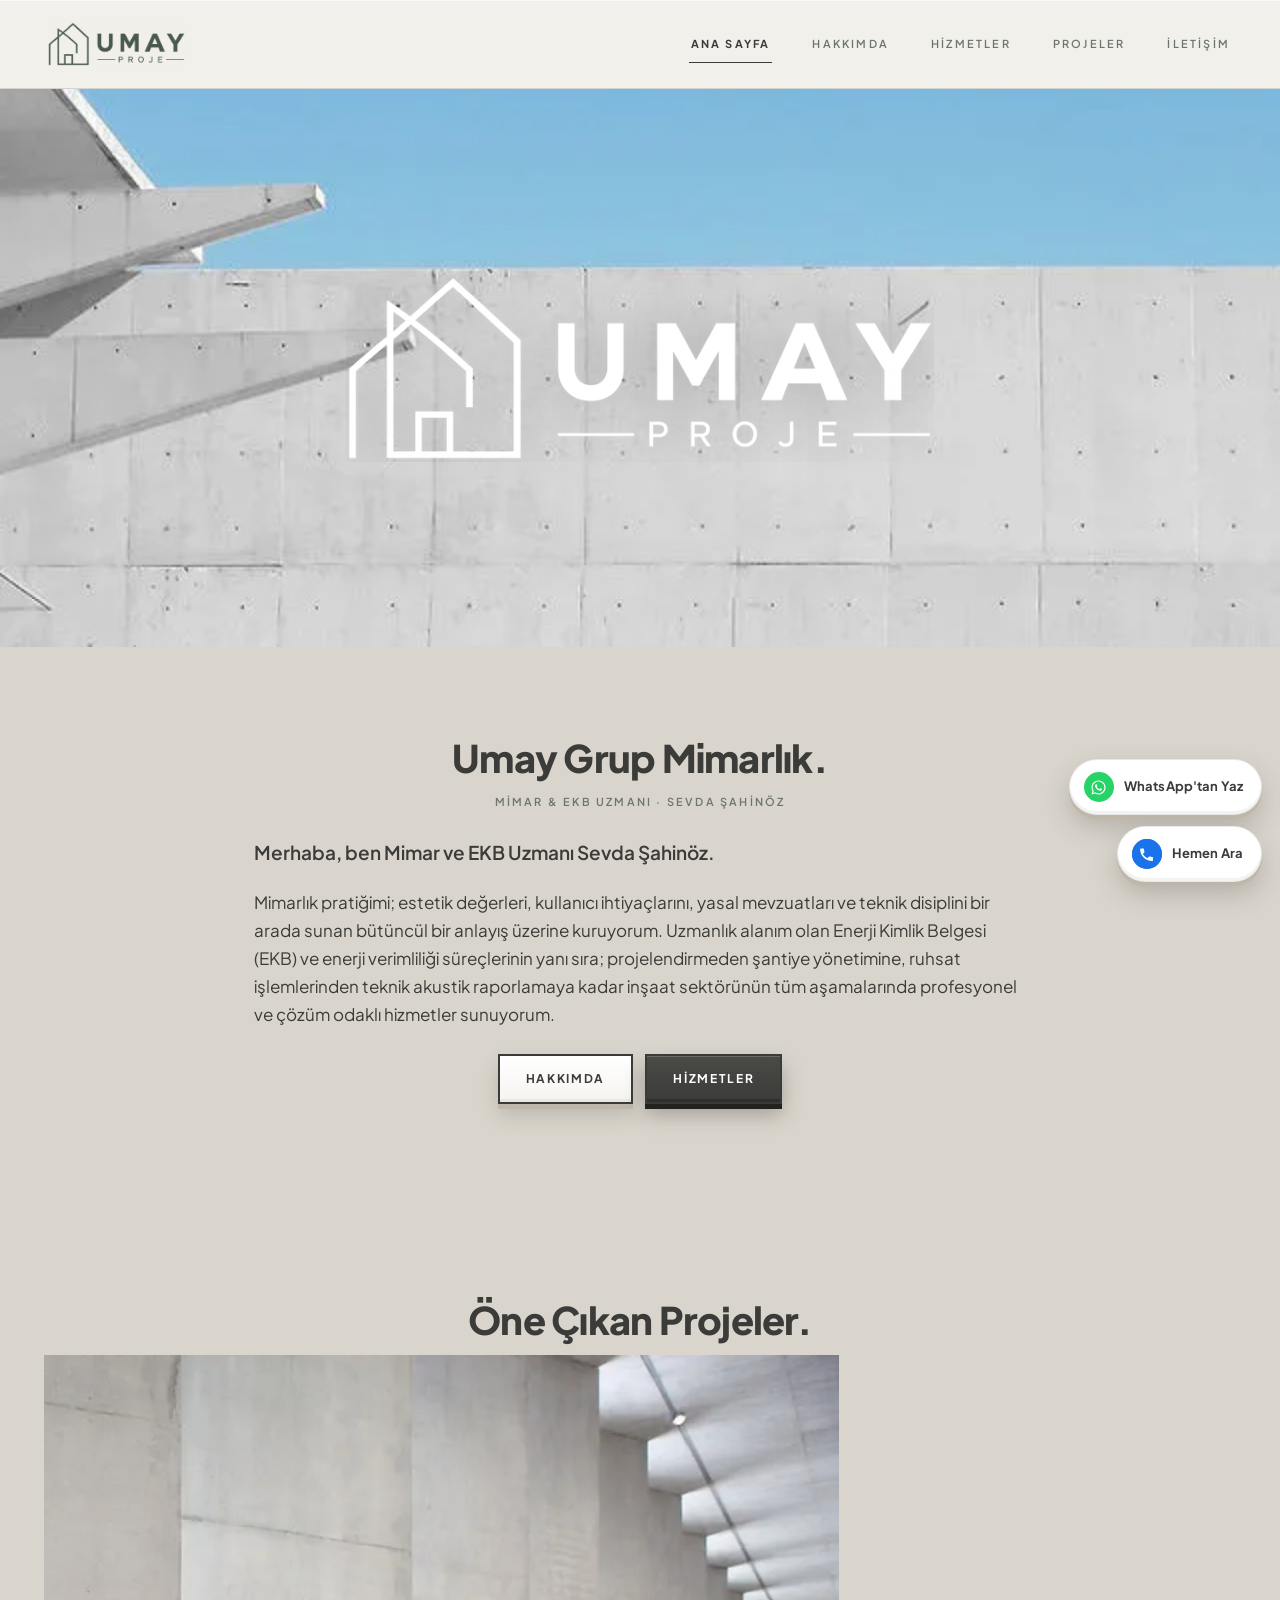
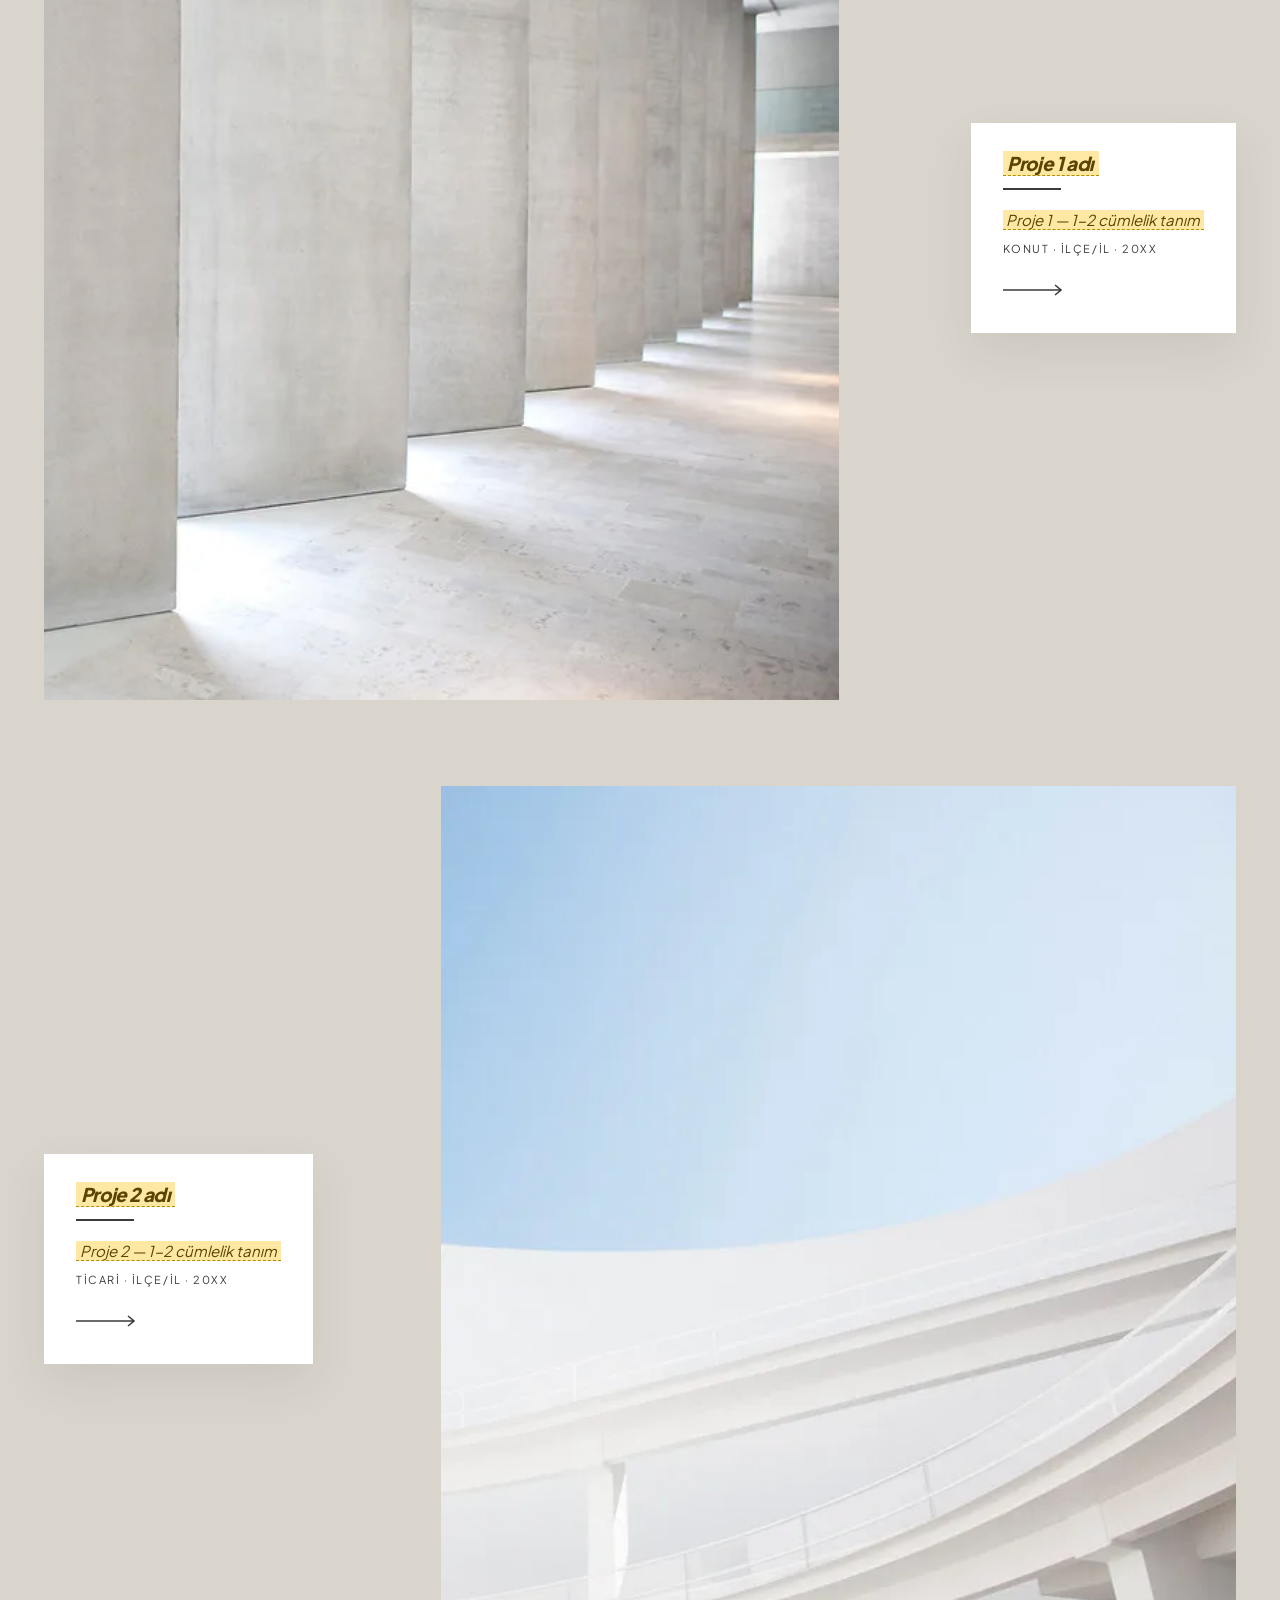
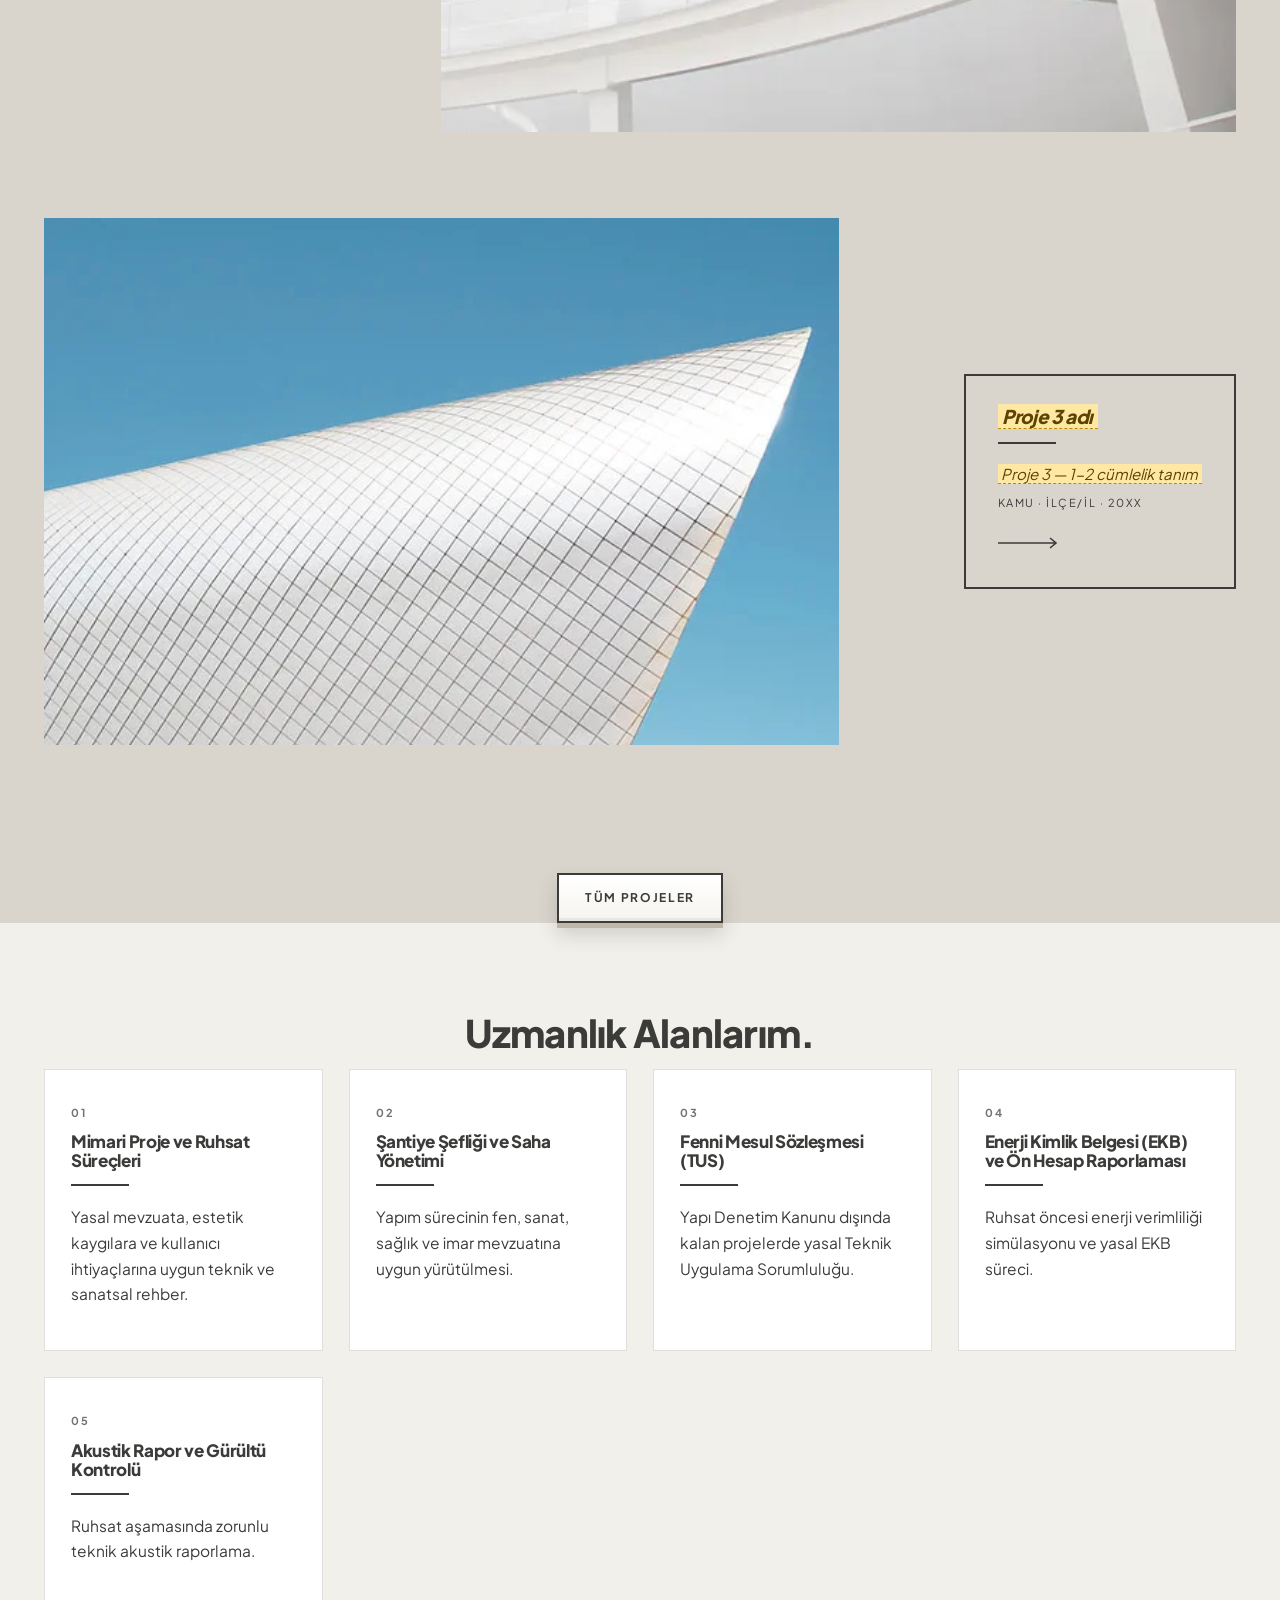
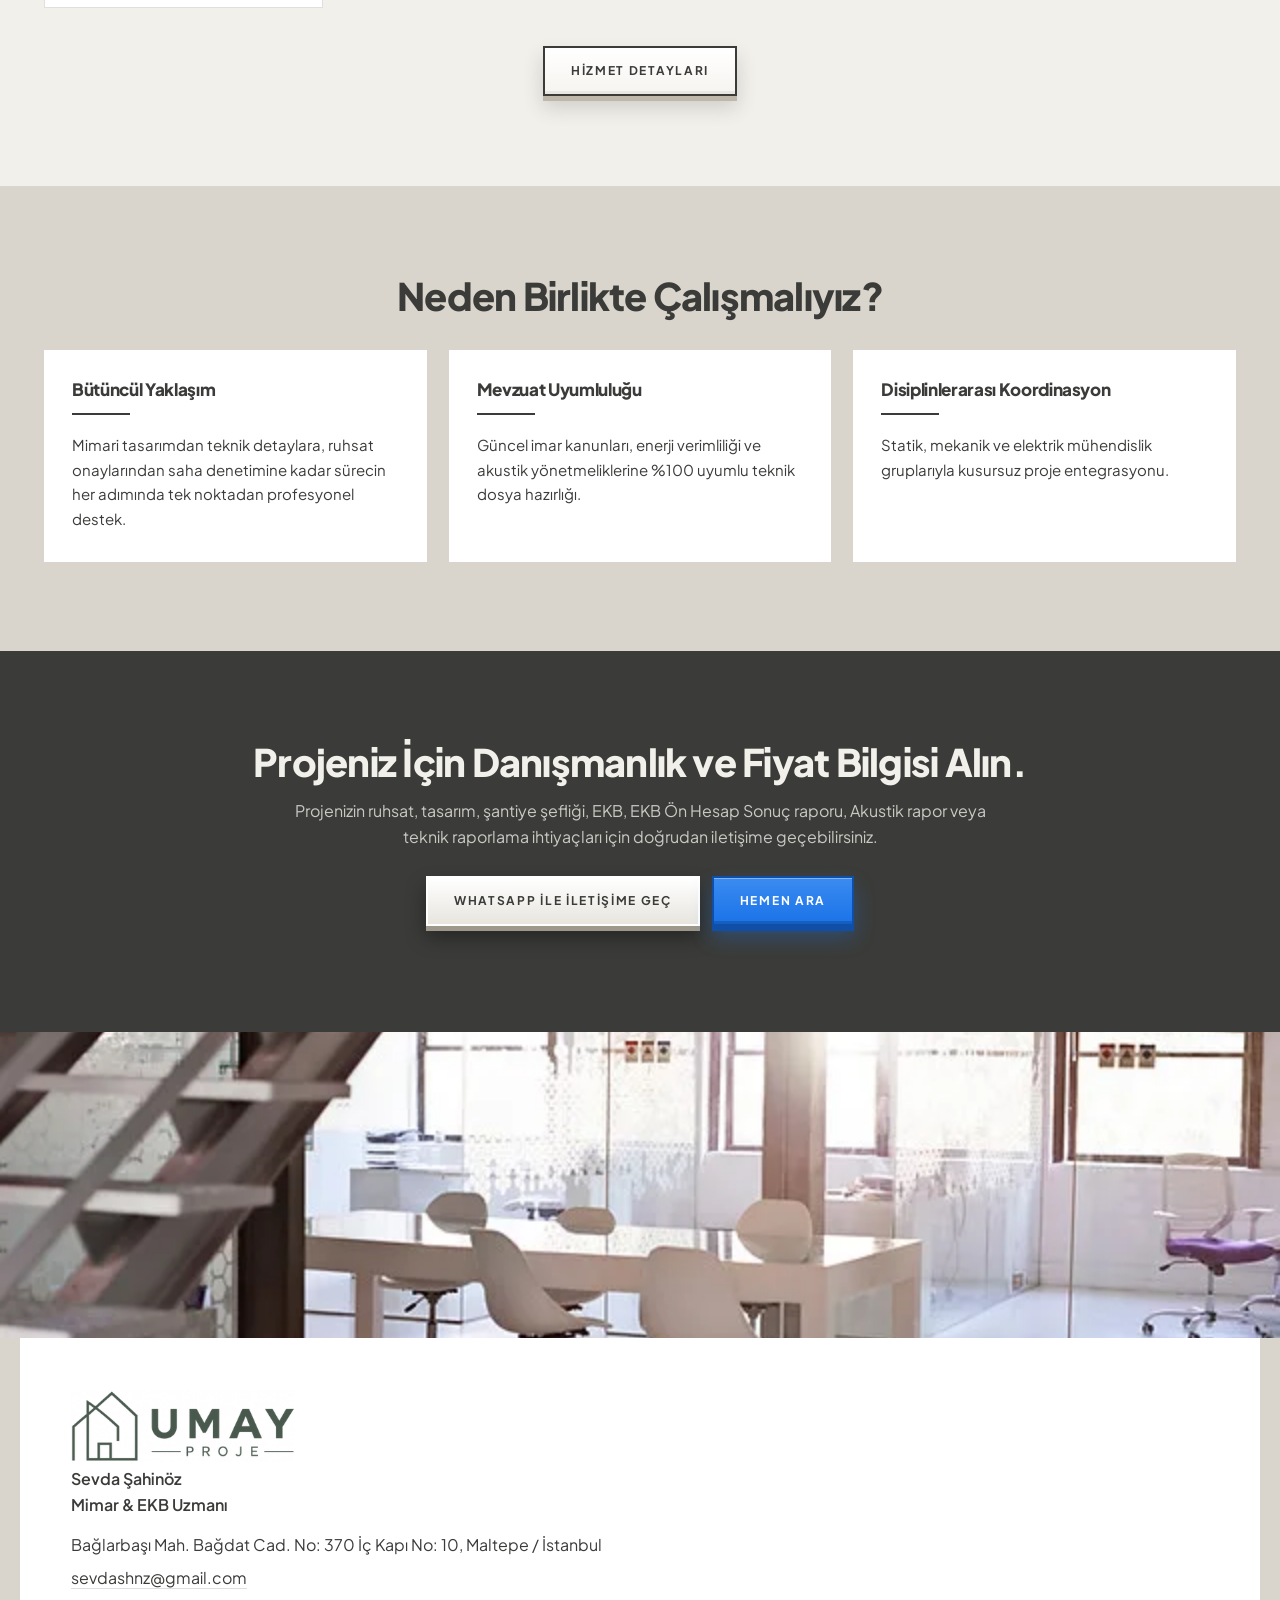
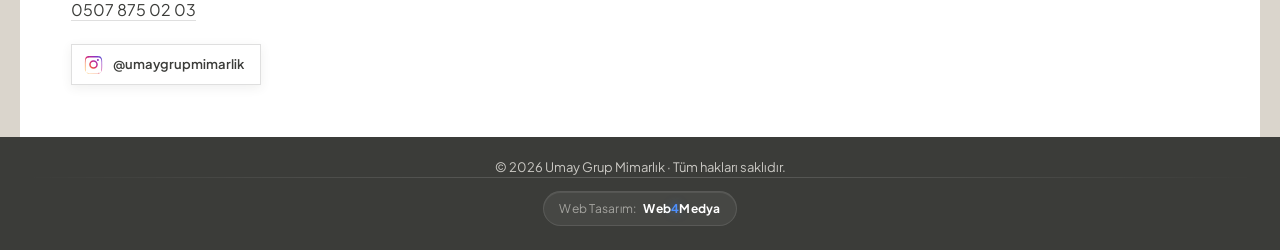
==== commit 8e6fa487: "Instagram ikonu markanın kendi degradesiyle renklendirildi" ====
--- a/index.html
+++ b/index.html
@@ -14,7 +14,7 @@
 <meta property="og:locale" content="tr_TR">
 <meta name="theme-color" content="#DAD5CC">
 <link rel="preload" href="assets/fonts/pjs-var-tr.woff2?v=325e6a9f" as="font" type="font/woff2" crossorigin>
-<link rel="stylesheet" href="assets/css/site.css?v=1499c5fa">
+<link rel="stylesheet" href="assets/css/site.css?v=f5d9bbf1">
 <link rel="icon" href="favicon.ico" sizes="48x48">
 <link rel="icon" type="image/png" href="favicon-192.png" sizes="192x192">
 <link rel="apple-touch-icon" href="favicon-192.png">
@@ -150,7 +150,7 @@
     <p class="alt-sat">Bağlarbaşı Mah. Bağdat Cad. No: 370 İç Kapı No: 10, Maltepe / İstanbul</p>
     <p class="alt-sat"><a href="mailto:sevdashnz@gmail.com">sevdashnz@gmail.com</a></p>
     <p class="alt-sat"><a href="tel:+905078750203">0507 875 02 03</a></p>
-    <p class="alt-sos"><a class="sos" href="https://www.instagram.com/umaygrupmimarlik/" target="_blank" rel="noopener"><svg viewBox="0 0 24 24" aria-hidden="true"><path d="M12 2.2c3.2 0 3.6 0 4.9.1 1.2.1 1.8.2 2.2.4.6.2 1 .5 1.4.9.4.4.7.8.9 1.4.2.4.4 1 .4 2.2.1 1.3.1 1.7.1 4.9s0 3.6-.1 4.9c-.1 1.2-.2 1.8-.4 2.2-.2.6-.5 1-.9 1.4-.4.4-.8.7-1.4.9-.4.2-1 .4-2.2.4-1.3.1-1.7.1-4.9.1s-3.6 0-4.9-.1c-1.2-.1-1.8-.2-2.2-.4-.6-.2-1-.5-1.4-.9-.4-.4-.7-.8-.9-1.4-.2-.4-.4-1-.4-2.2C2.2 15.6 2.2 15.2 2.2 12s0-3.6.1-4.9c.1-1.2.2-1.8.4-2.2.2-.6.5-1 .9-1.4.4-.4.8-.7 1.4-.9.4-.2 1-.4 2.2-.4C8.4 2.2 8.8 2.2 12 2.2zm0 1.8c-3.1 0-3.5 0-4.7.1-1.1.1-1.7.2-2.1.3-.5.2-.9.4-1.2.8-.4.3-.6.7-.8 1.2-.1.4-.3 1-.3 2.1-.1 1.2-.1 1.6-.1 4.7s0 3.5.1 4.7c.1 1.1.2 1.7.3 2.1.2.5.4.9.8 1.2.3.4.7.6 1.2.8.4.1 1 .3 2.1.3 1.2.1 1.6.1 4.7.1s3.5 0 4.7-.1c1.1-.1 1.7-.2 2.1-.3.5-.2.9-.4 1.2-.8.4-.3.6-.7.8-1.2.1-.4.3-1 .3-2.1.1-1.2.1-1.6.1-4.7s0-3.5-.1-4.7c-.1-1.1-.2-1.7-.3-2.1-.2-.5-.4-.9-.8-1.2-.3-.4-.7-.6-1.2-.8-.4-.1-1-.3-2.1-.3-1.2-.1-1.6-.1-4.7-.1zm0 3.1a4.9 4.9 0 1 1 0 9.8 4.9 4.9 0 0 1 0-9.8zm0 8.1a3.2 3.2 0 1 0 0-6.4 3.2 3.2 0 0 0 0 6.4zm6.2-8.3a1.15 1.15 0 1 1-2.3 0 1.15 1.15 0 0 1 2.3 0z"/></svg><span>@umaygrupmimarlik</span></a></p>
+    <p class="alt-sos"><a class="sos" href="https://www.instagram.com/umaygrupmimarlik/" target="_blank" rel="noopener"><svg viewBox="0 0 24 24" aria-hidden="true" focusable="false"><defs><linearGradient id="ig-gradyan" x1="0" y1="1" x2="1" y2="0"><stop offset="0%" stop-color="#FEDA75"/><stop offset="25%" stop-color="#FA7E1E"/><stop offset="50%" stop-color="#D62976"/><stop offset="75%" stop-color="#962FBF"/><stop offset="100%" stop-color="#4F5BD5"/></linearGradient></defs><path fill="url(#ig-gradyan)" d="M12 2.2c3.2 0 3.6 0 4.9.1 1.2.1 1.8.2 2.2.4.6.2 1 .5 1.4.9.4.4.7.8.9 1.4.2.4.4 1 .4 2.2.1 1.3.1 1.7.1 4.9s0 3.6-.1 4.9c-.1 1.2-.2 1.8-.4 2.2-.2.6-.5 1-.9 1.4-.4.4-.8.7-1.4.9-.4.2-1 .4-2.2.4-1.3.1-1.7.1-4.9.1s-3.6 0-4.9-.1c-1.2-.1-1.8-.2-2.2-.4-.6-.2-1-.5-1.4-.9-.4-.4-.7-.8-.9-1.4-.2-.4-.4-1-.4-2.2C2.2 15.6 2.2 15.2 2.2 12s0-3.6.1-4.9c.1-1.2.2-1.8.4-2.2.2-.6.5-1 .9-1.4.4-.4.8-.7 1.4-.9.4-.2 1-.4 2.2-.4C8.4 2.2 8.8 2.2 12 2.2zm0 1.8c-3.1 0-3.5 0-4.7.1-1.1.1-1.7.2-2.1.3-.5.2-.9.4-1.2.8-.4.3-.6.7-.8 1.2-.1.4-.3 1-.3 2.1-.1 1.2-.1 1.6-.1 4.7s0 3.5.1 4.7c.1 1.1.2 1.7.3 2.1.2.5.4.9.8 1.2.3.4.7.6 1.2.8.4.1 1 .3 2.1.3 1.2.1 1.6.1 4.7.1s3.5 0 4.7-.1c1.1-.1 1.7-.2 2.1-.3.5-.2.9-.4 1.2-.8.4-.3.6-.7.8-1.2.1-.4.3-1 .3-2.1.1-1.2.1-1.6.1-4.7s0-3.5-.1-4.7c-.1-1.1-.2-1.7-.3-2.1-.2-.5-.4-.9-.8-1.2-.3-.4-.7-.6-1.2-.8-.4-.1-1-.3-2.1-.3-1.2-.1-1.6-.1-4.7-.1zm0 3.1a4.9 4.9 0 1 1 0 9.8 4.9 4.9 0 0 1 0-9.8zm0 8.1a3.2 3.2 0 1 0 0-6.4 3.2 3.2 0 0 0 0 6.4zm6.2-8.3a1.15 1.15 0 1 1-2.3 0 1.15 1.15 0 0 1 2.3 0z"/></svg><span>@umaygrupmimarlik</span></a></p>
   </div>
   <div class="alt-serit">
     <p>© 2026 Umay Grup Mimarlık · Tüm hakları saklıdır.</p>
--- a/assets/css/site.css
+++ b/assets/css/site.css
@@ -474,7 +474,9 @@
   transition:transform .22s,box-shadow .22s;
 }
 .sos:hover{transform:translateY(-2px); box-shadow:0 8px 20px rgba(59,60,57,.16)}
-.sos svg{width:20px; height:20px; fill:currentColor; flex:0 0 20px}
+/* ⚠️ fill BURADA TANIMLANMAZ — ikon kendi marka degradesini <defs> içinden alıyor;
+   CSS'teki fill sunum özniteliğini ezip ikonu tek renge düşürürdü. */
+.sos svg{width:21px; height:21px; flex:0 0 21px}
 .alt-serit{background:var(--bar); color:var(--krem-yumusak); text-align:center; padding:20px 24px 24px}
 /* ⚠️ Mobilde sağ alt dock sabit duruyor; alt pay olmazsa imza onun altında kalıp
    tıklanamıyor. Pay dock yüksekliğinden (2 düğme + boşluk + 12px) fazla olmalı. */
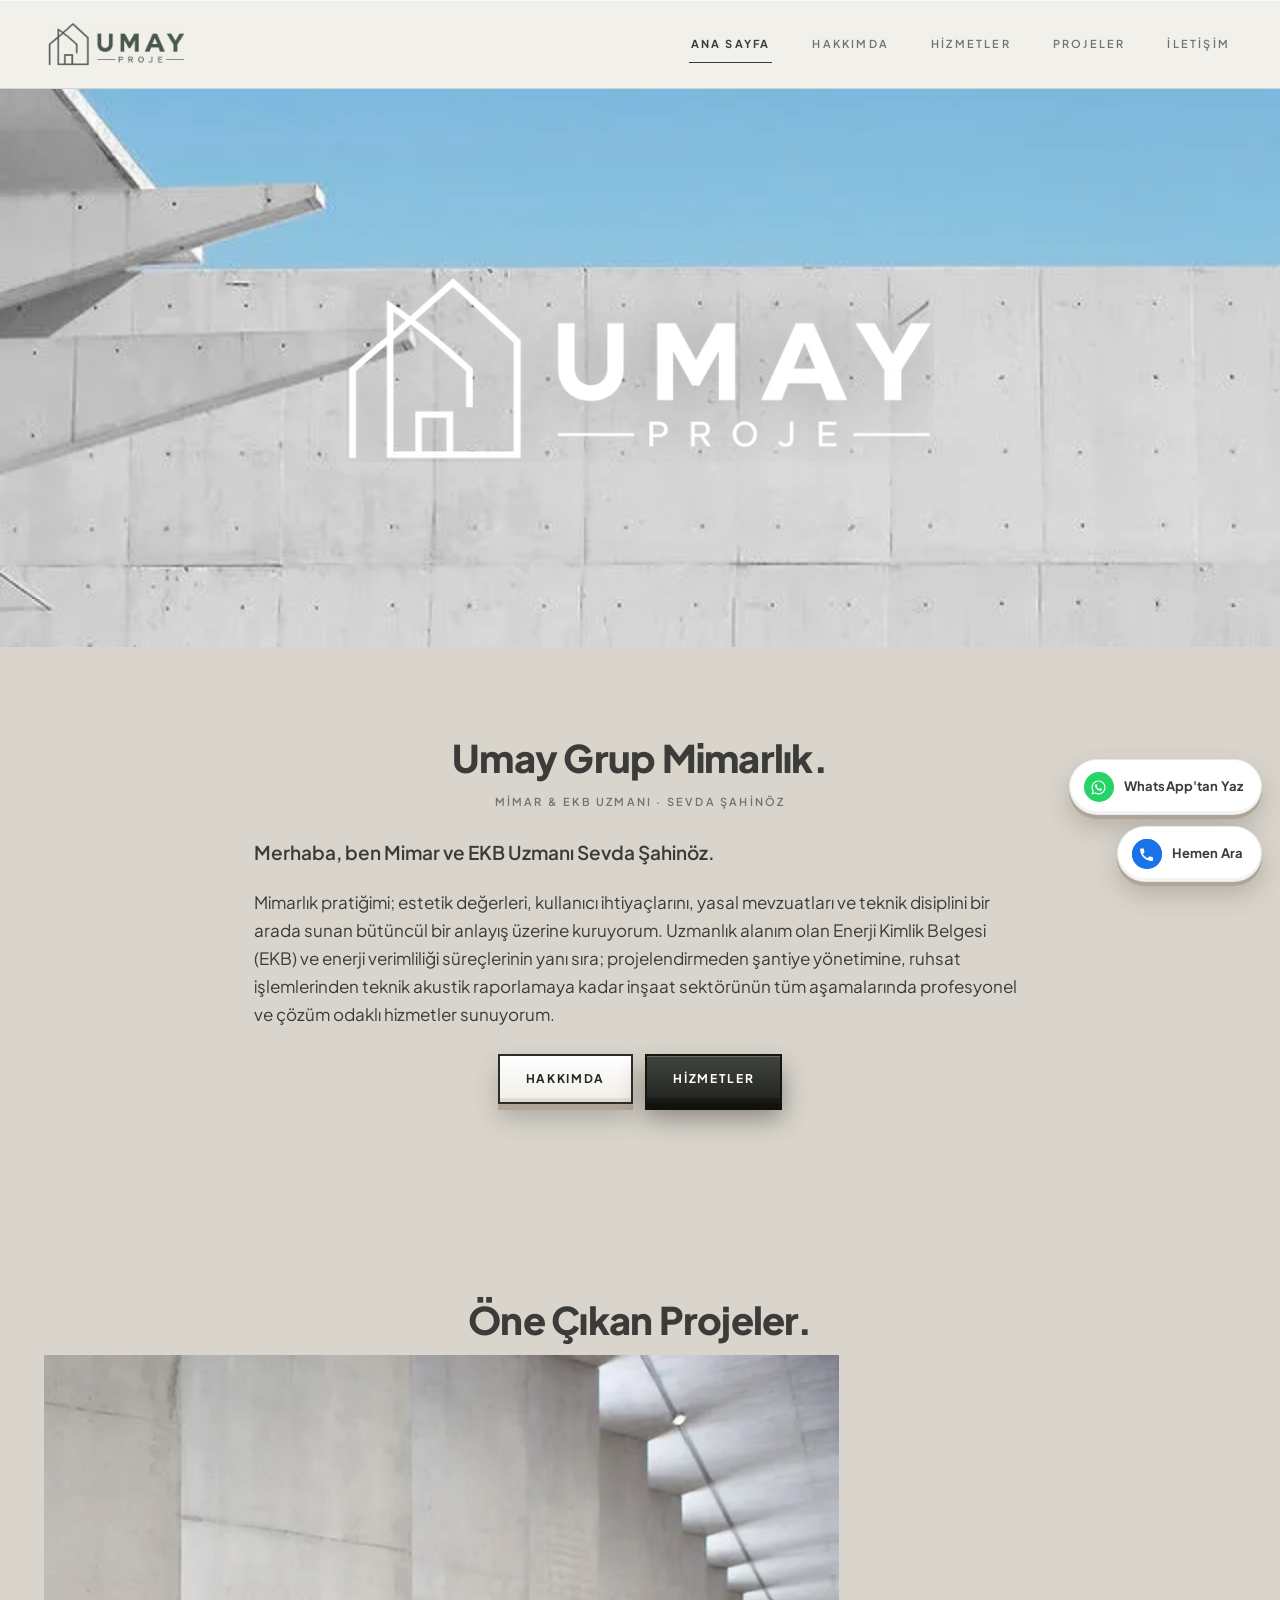
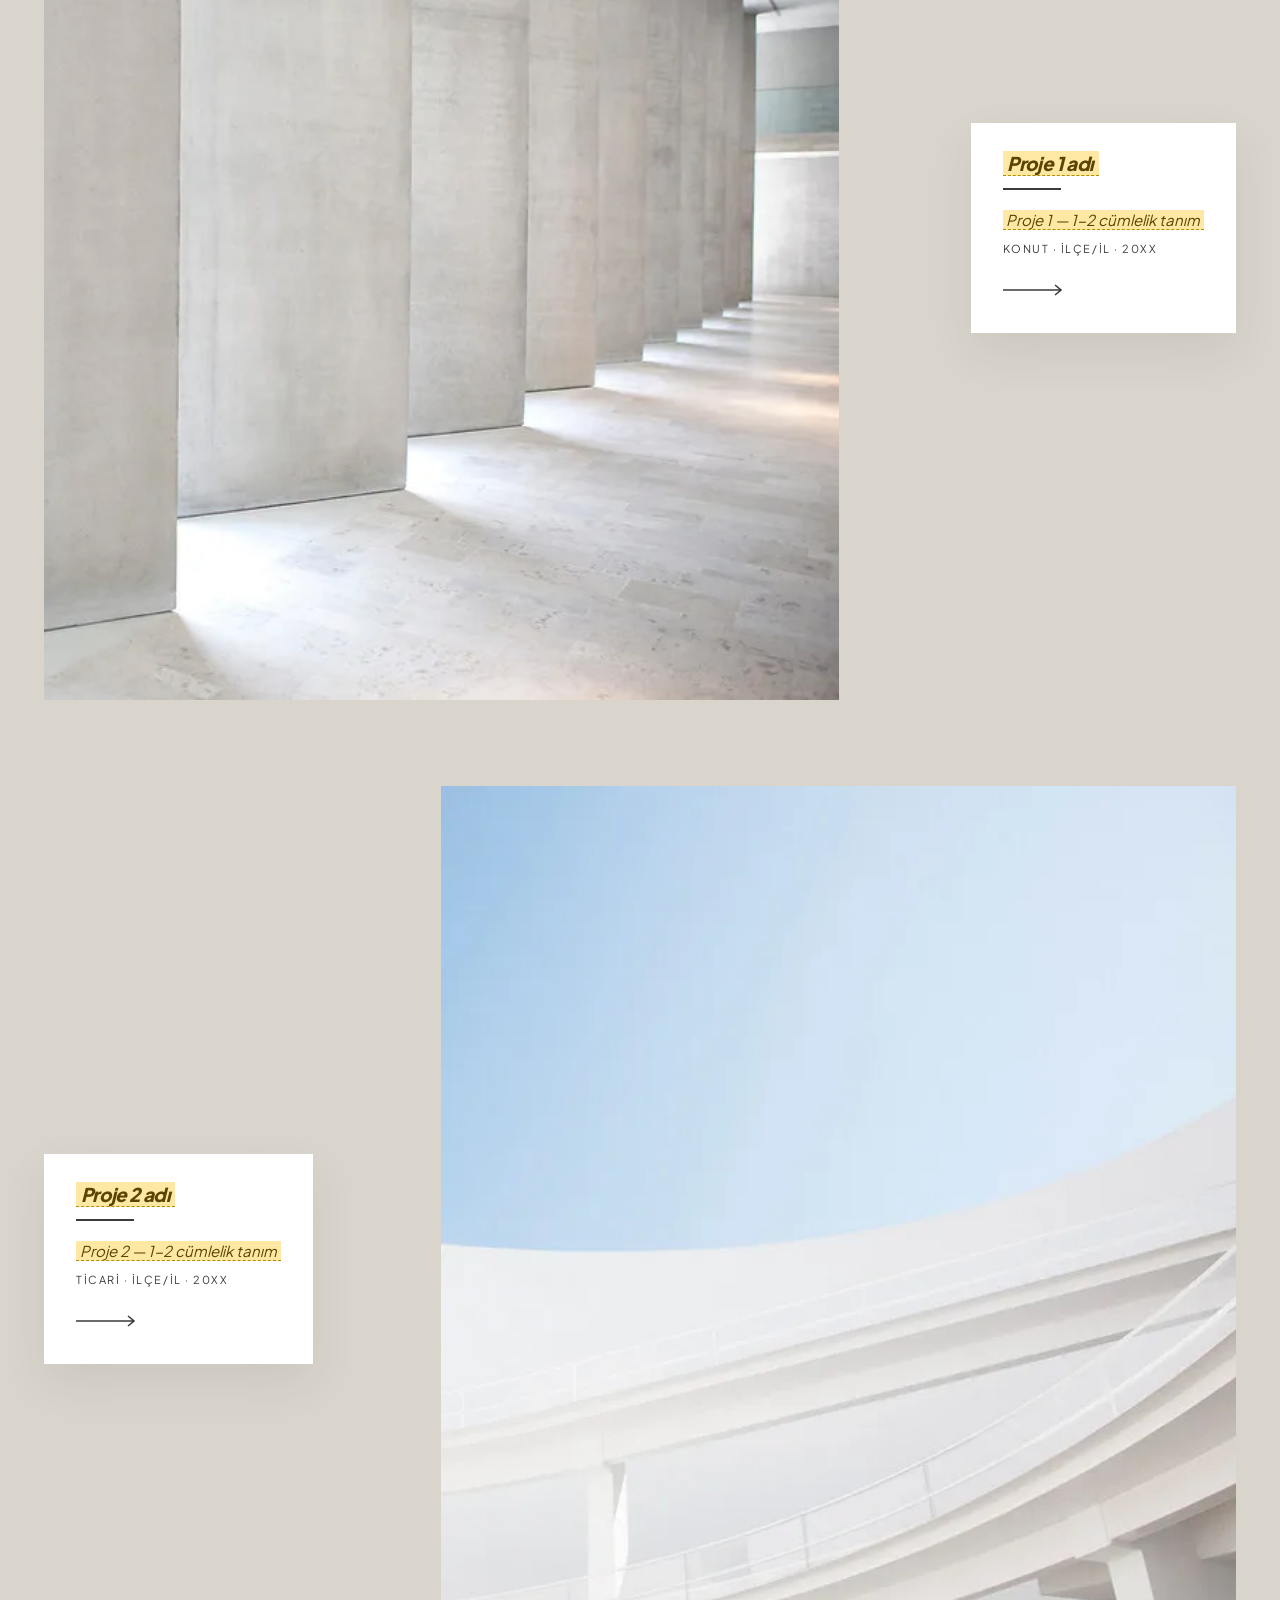
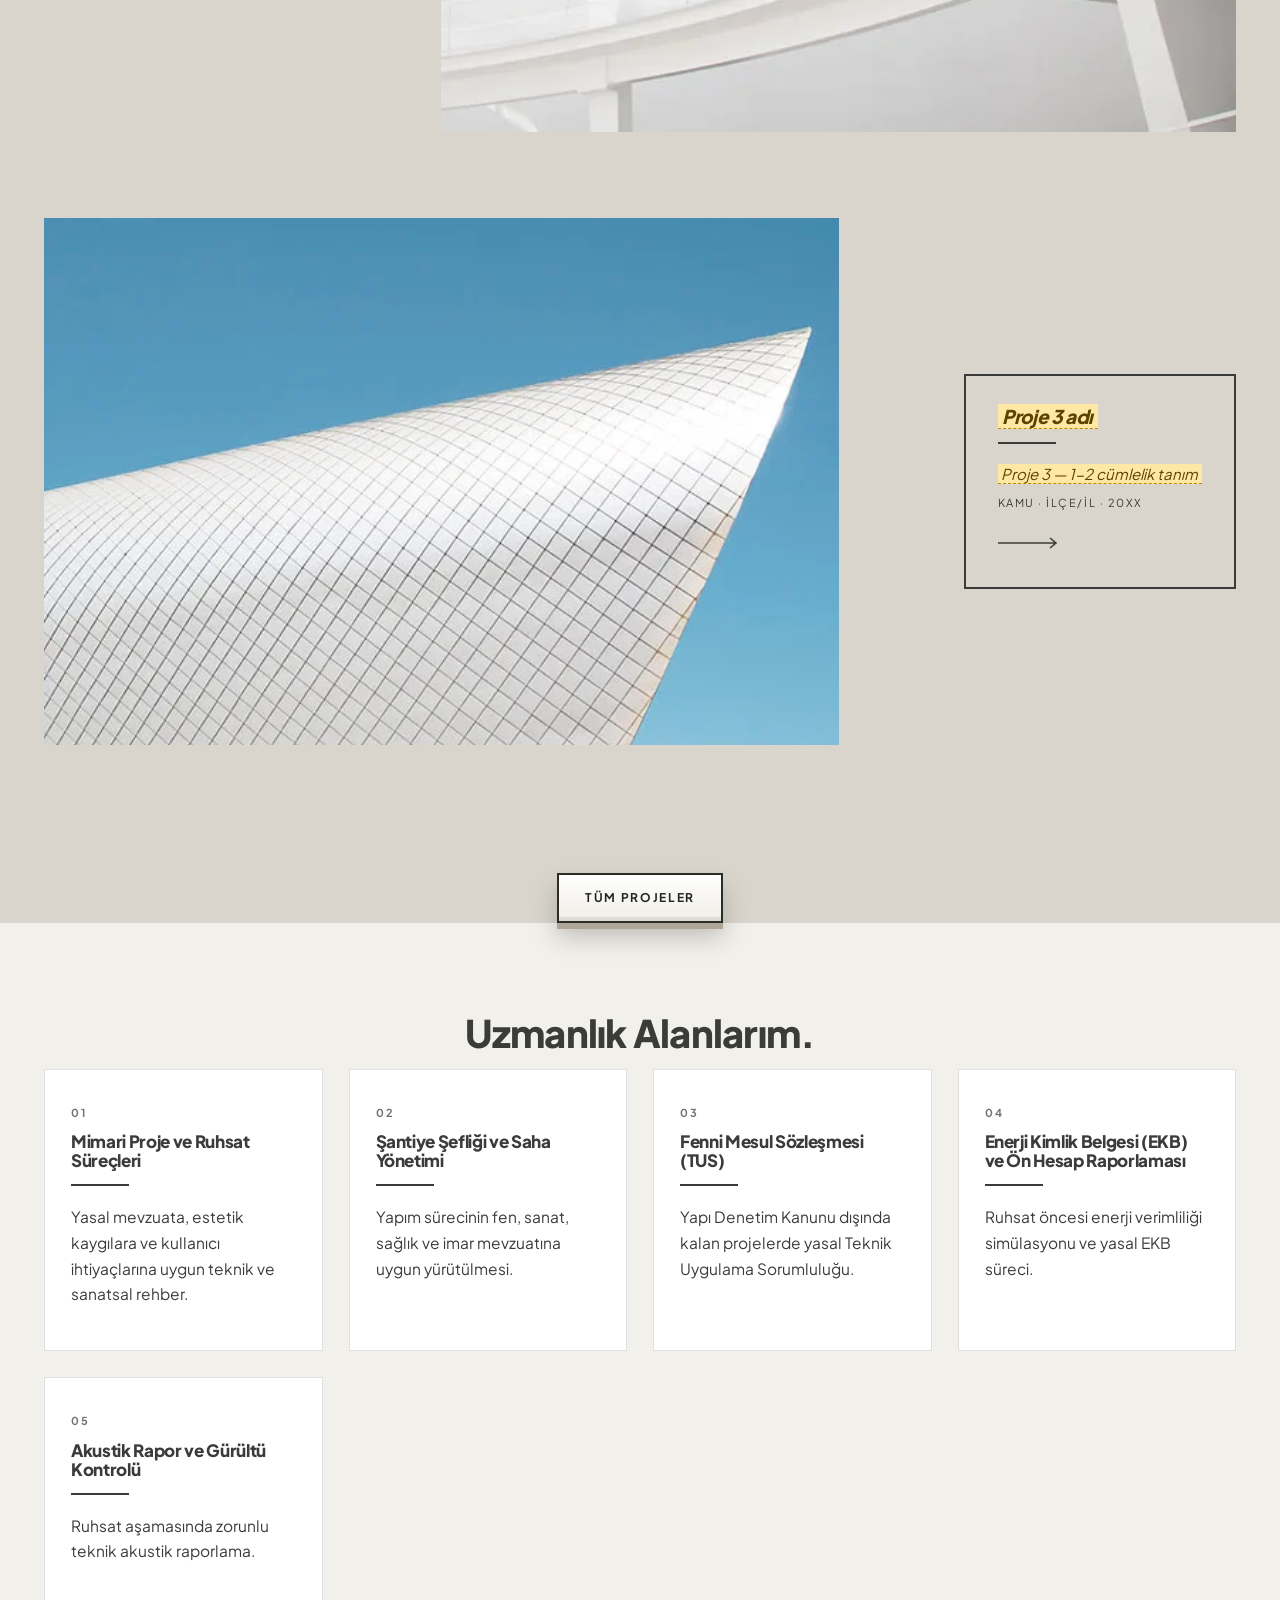
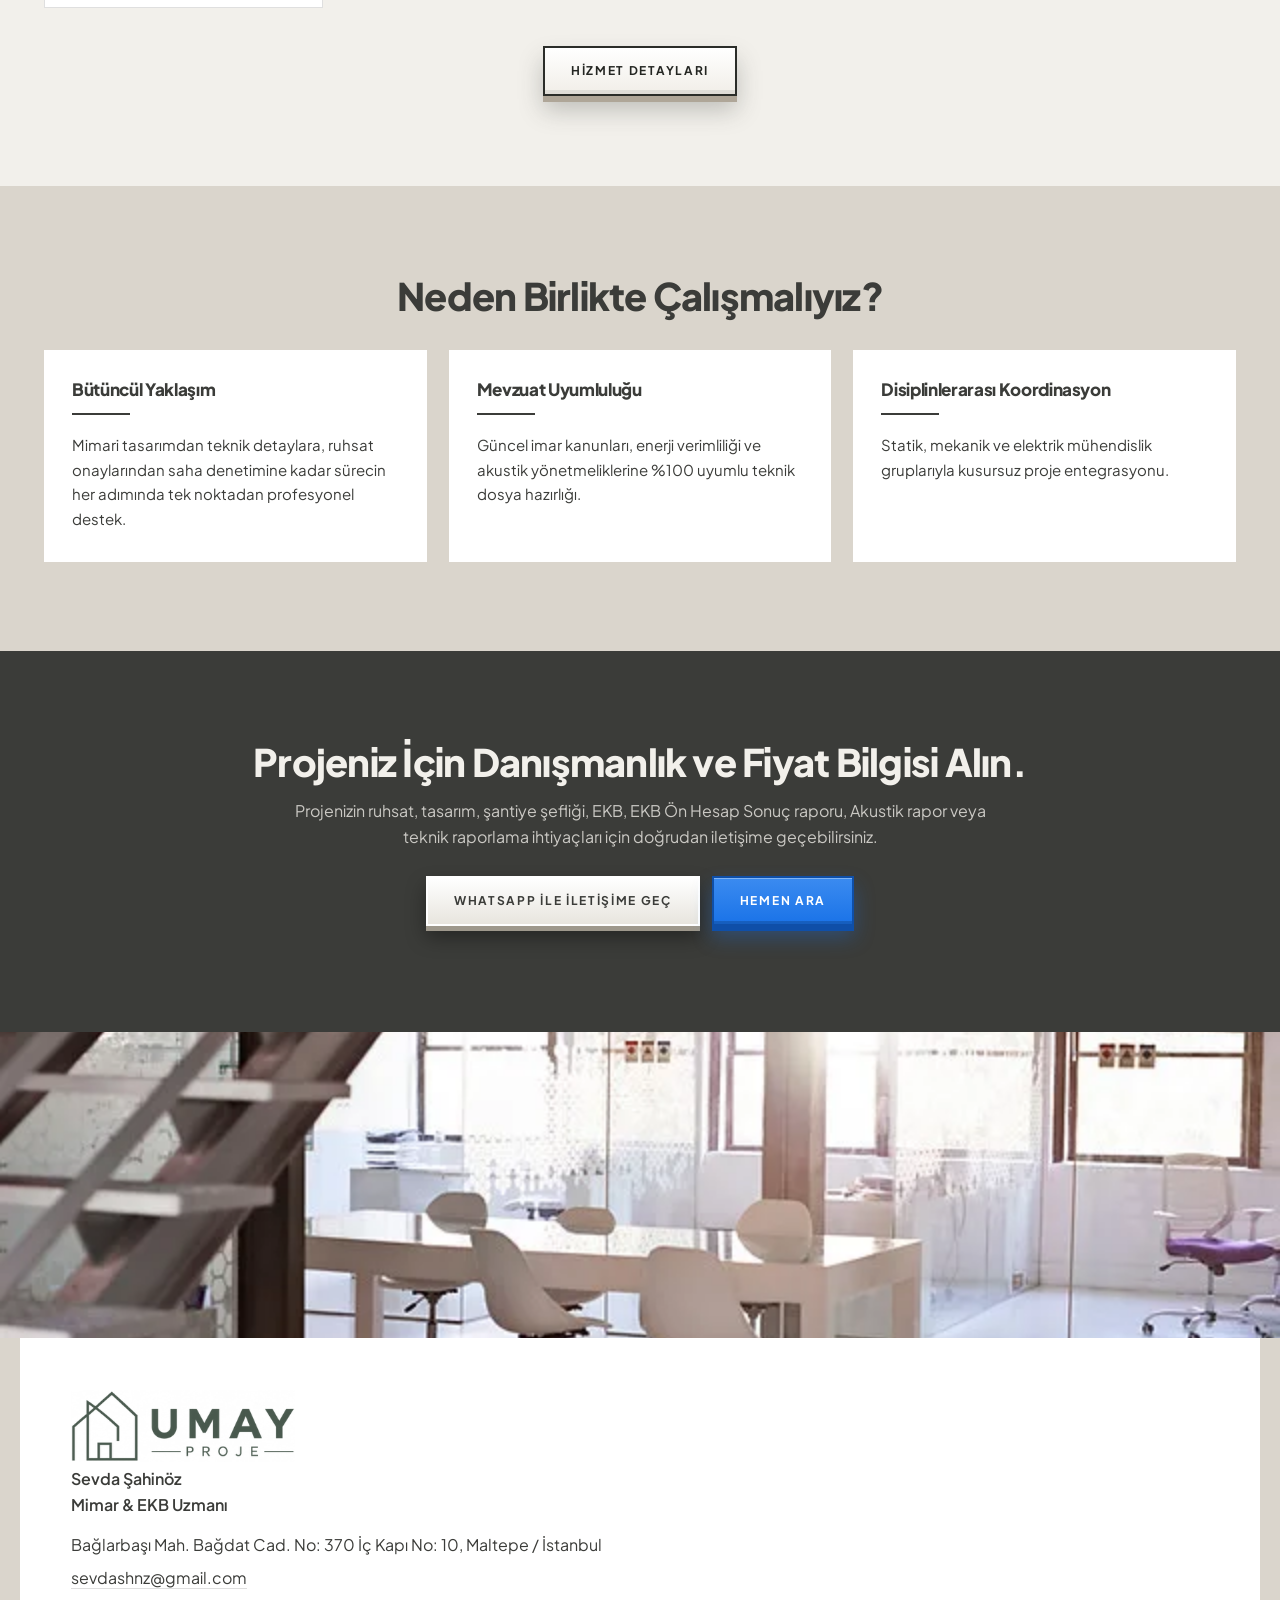
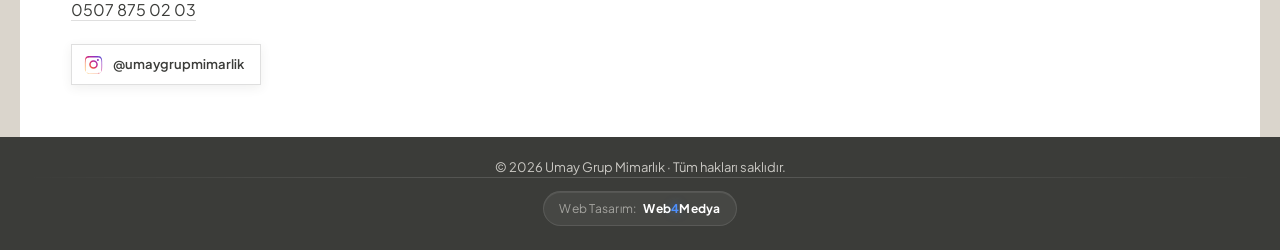
==== commit ebd6b451: "Buton kontrastı: koyu düğme gerçekten koyulaştı, açık düğmeye koyu çerçeve ve daha güçlü gövde kalın" ====
--- a/index.html
+++ b/index.html
@@ -14,7 +14,7 @@
 <meta property="og:locale" content="tr_TR">
 <meta name="theme-color" content="#DAD5CC">
 <link rel="preload" href="assets/fonts/pjs-var-tr.woff2?v=325e6a9f" as="font" type="font/woff2" crossorigin>
-<link rel="stylesheet" href="assets/css/site.css?v=f5d9bbf1">
+<link rel="stylesheet" href="assets/css/site.css?v=5d7bd2c6">
 <link rel="icon" href="favicon.ico" sizes="48x48">
 <link rel="icon" type="image/png" href="favicon-192.png" sizes="192x192">
 <link rel="apple-touch-icon" href="favicon-192.png">
--- a/assets/css/site.css
+++ b/assets/css/site.css
@@ -24,8 +24,11 @@
   /* Saç teli çizgiler mürekkebin şeffafından türetilir → her sıcak zeminde tutarlı durur. */
   --hat:rgba(59,60,57,.16);
   /* Buton gövde kalınlığı (3B çıkıntı) — düz renk olmalı, alfa gradyan üzerinde bulanıyor */
-  --dg-kenar:#BEB7AA;      /* açık buton */
-  --dg-kenar-koyu:#22231F; /* koyu buton */
+  /* ⚠️ Gövde kenarları belirgin olmalı; açık tonlar greige zeminde kayboluyor. */
+  --dg-kenar:#AFA698;      /* açık buton */
+  --dg-kenar-koyu:#111309; /* koyu buton */
+  --koyu-1:#41443E;        /* koyu buton üst */
+  --koyu-2:#212420;        /* koyu buton alt */
   --mavi:#1A73E8;          /* arama eylemi — kullanıcı isteği */
   --mavi-kenar:#0F4FA8;
   /* Koyu şerit üzerindeki metin: soğuk gri yerine kremin şeffafı */
@@ -258,25 +261,25 @@
 .dg{
   display:inline-block; padding:13px 26px; text-decoration:none;
   font-size:12px; font-weight:700; letter-spacing:.14em; text-transform:uppercase;
-  border:2px solid var(--cizgi);
+  border:2px solid #2B2D29;
   /* ⚠️ Saydam zemin greige üzerinde soluk kalıyordu — dock ve bildirimle aynı kural: NET BEYAZ. */
-  background:linear-gradient(180deg,#fff 0%,#F6F4F0 100%); color:var(--murekkep);
-  box-shadow:
-    inset 0 1px 0 rgba(255,255,255,.95),
-    inset 0 -3px 0 rgba(59,60,57,.07),
-    0 5px 0 var(--dg-kenar),
-    0 11px 20px rgba(59,60,57,.20);
+  background:linear-gradient(180deg,#fff 0%,#F1EEE8 100%); color:#242622;
+  box-shadow:
+    inset 0 1px 0 rgba(255,255,255,1),
+    inset 0 -4px 0 rgba(59,60,57,.10),
+    0 6px 0 var(--dg-kenar),
+    0 14px 24px rgba(59,60,57,.28);
   transform:translateY(0);
   transition:background .22s,color .22s,transform .14s cubic-bezier(.2,.8,.3,1),box-shadow .14s;
 }
 .dg:hover{
-  background:linear-gradient(180deg,#fff 0%,#EFECE6 100%);
+  background:linear-gradient(180deg,#fff 0%,#E9E5DD 100%);
   transform:translateY(-3px);
   box-shadow:
-    inset 0 1px 0 rgba(255,255,255,.95),
-    inset 0 -3px 0 rgba(59,60,57,.07),
-    0 8px 0 var(--dg-kenar),
-    0 17px 28px rgba(59,60,57,.26);
+    inset 0 1px 0 rgba(255,255,255,1),
+    inset 0 -4px 0 rgba(59,60,57,.10),
+    0 9px 0 var(--dg-kenar),
+    0 20px 32px rgba(59,60,57,.34);
 }
 .dg:active{
   transform:translateY(4px);
@@ -286,20 +289,21 @@
     0 3px 8px rgba(59,60,57,.18);
 }
 .dg-koyu{
-  background:linear-gradient(180deg,#4A4B47 0%,var(--kurum) 100%); color:#fff;
-  box-shadow:
-    inset 0 1px 0 rgba(255,255,255,.18),
-    inset 0 -3px 0 rgba(0,0,0,.22),
-    0 5px 0 var(--dg-kenar-koyu),
-    0 11px 20px rgba(59,60,57,.34);
+  background:linear-gradient(180deg,var(--koyu-1) 0%,var(--koyu-2) 100%); color:#fff;
+  border-color:#15170F;
+  box-shadow:
+    inset 0 1px 0 rgba(255,255,255,.22),
+    inset 0 -4px 0 rgba(0,0,0,.3),
+    0 6px 0 var(--dg-kenar-koyu),
+    0 14px 26px rgba(33,36,32,.45);
 }
 .dg-koyu:hover{
-  background:linear-gradient(180deg,#545550 0%,#40413D 100%); color:#fff;
-  box-shadow:
-    inset 0 1px 0 rgba(255,255,255,.22),
-    inset 0 -3px 0 rgba(0,0,0,.22),
-    0 8px 0 var(--dg-kenar-koyu),
-    0 17px 28px rgba(59,60,57,.40);
+  background:linear-gradient(180deg,#4C4F49 0%,#2A2D28 100%); color:#fff;
+  box-shadow:
+    inset 0 1px 0 rgba(255,255,255,.26),
+    inset 0 -4px 0 rgba(0,0,0,.3),
+    0 9px 0 var(--dg-kenar-koyu),
+    0 20px 34px rgba(33,36,32,.5);
 }
 .dg-ara{
   background:linear-gradient(180deg,#3B8BF0 0%,var(--mavi) 100%); color:#fff;
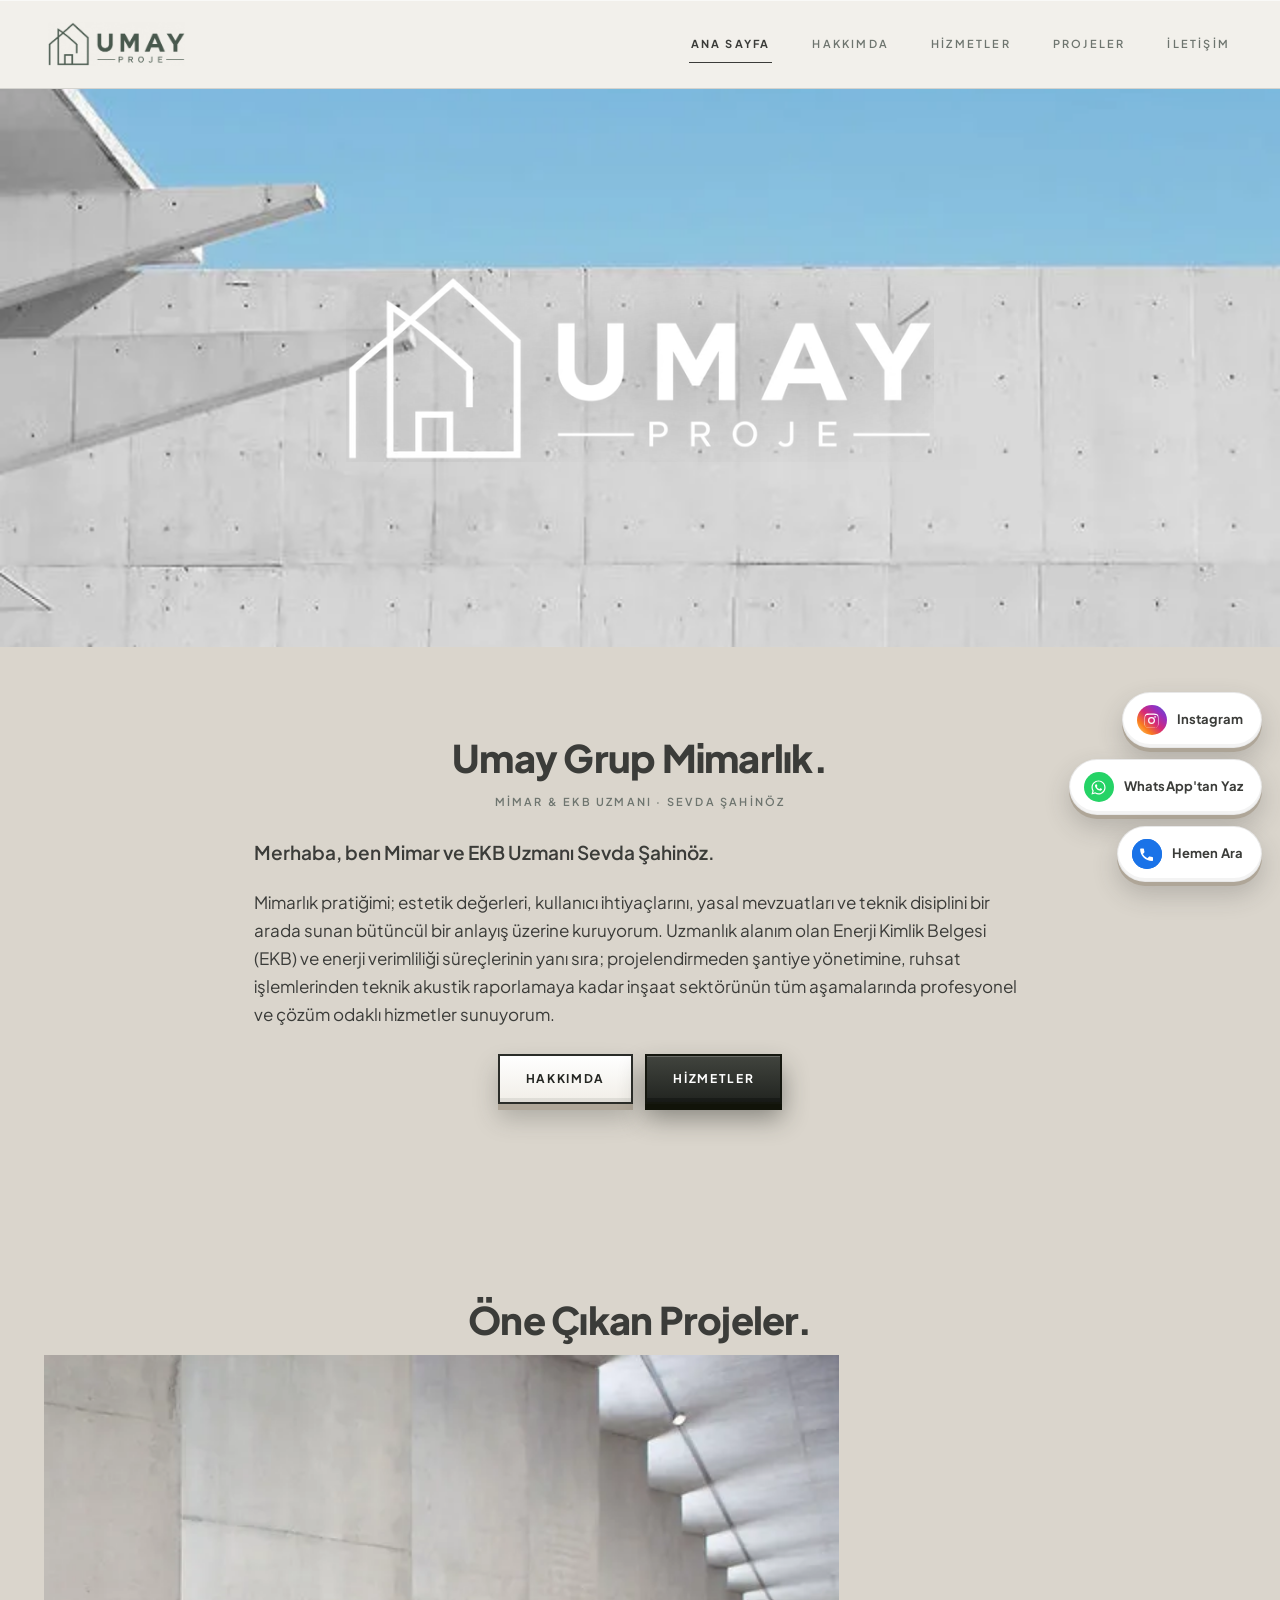
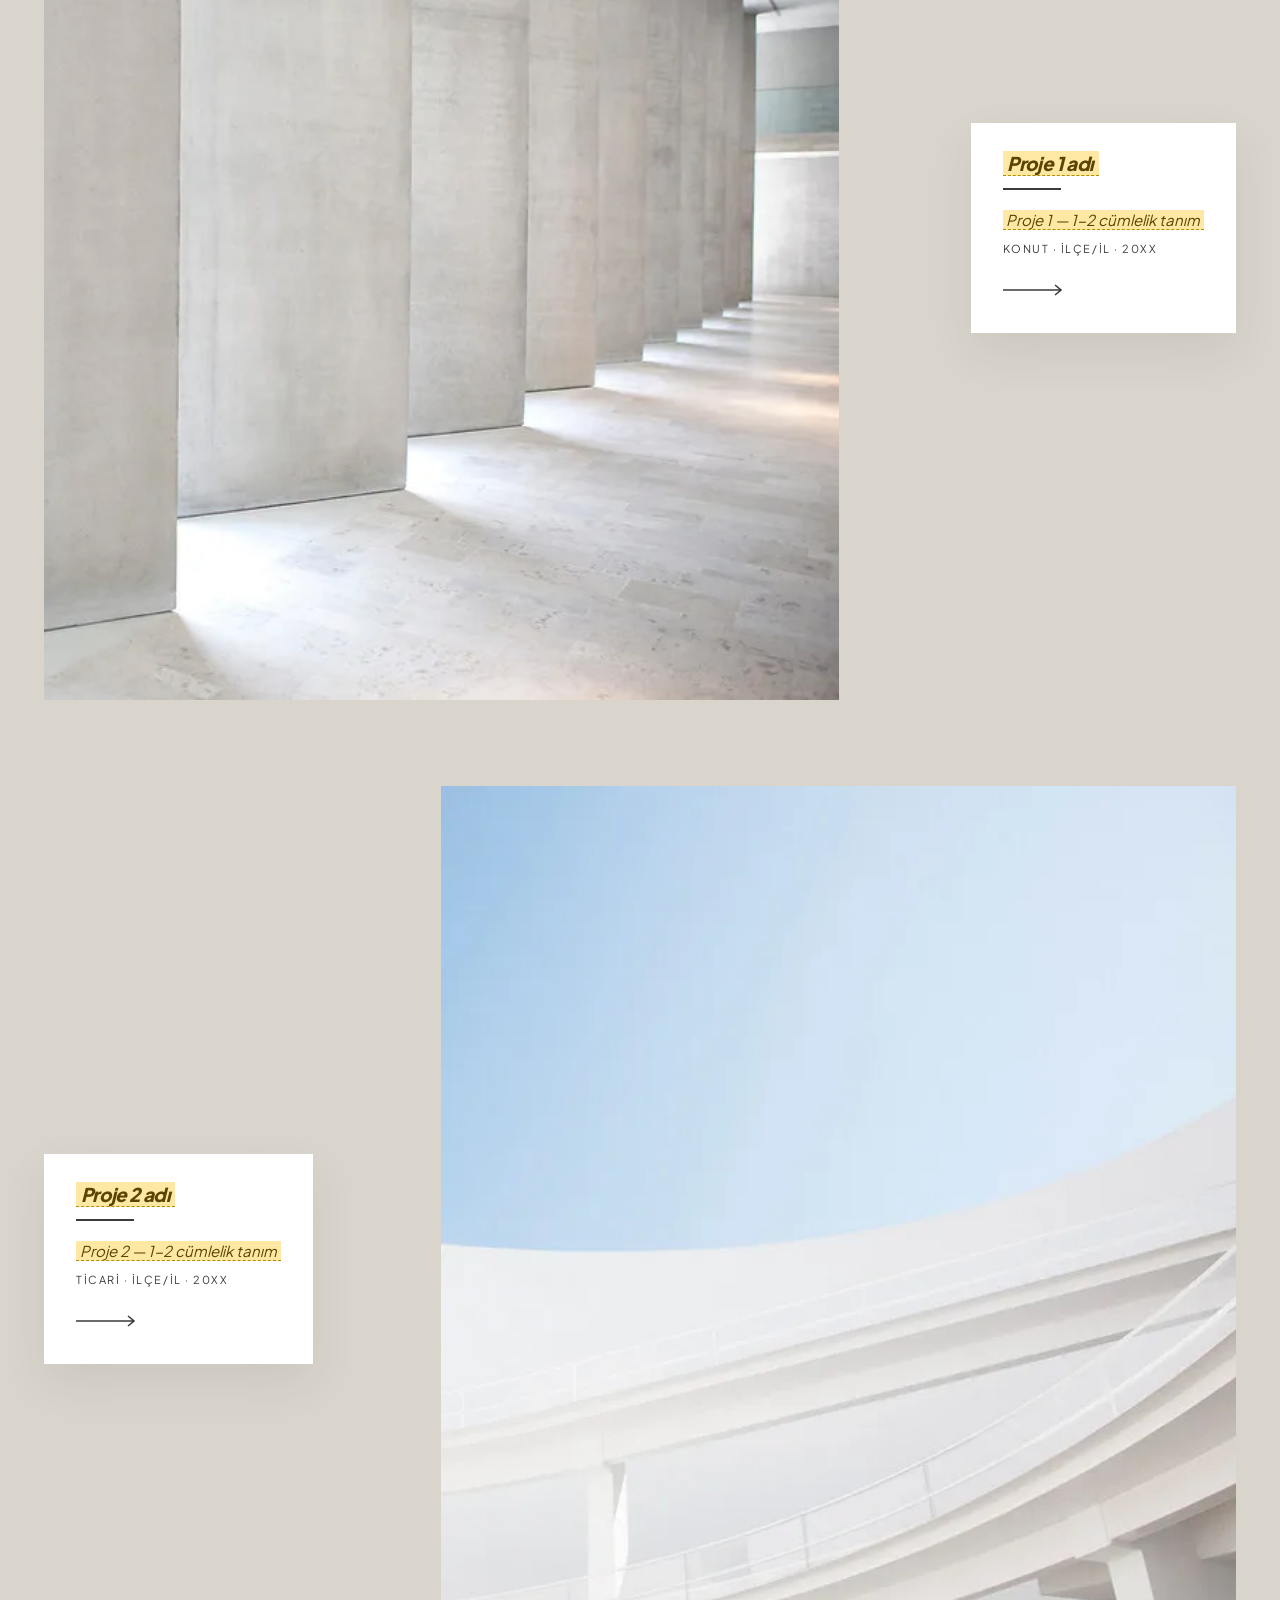
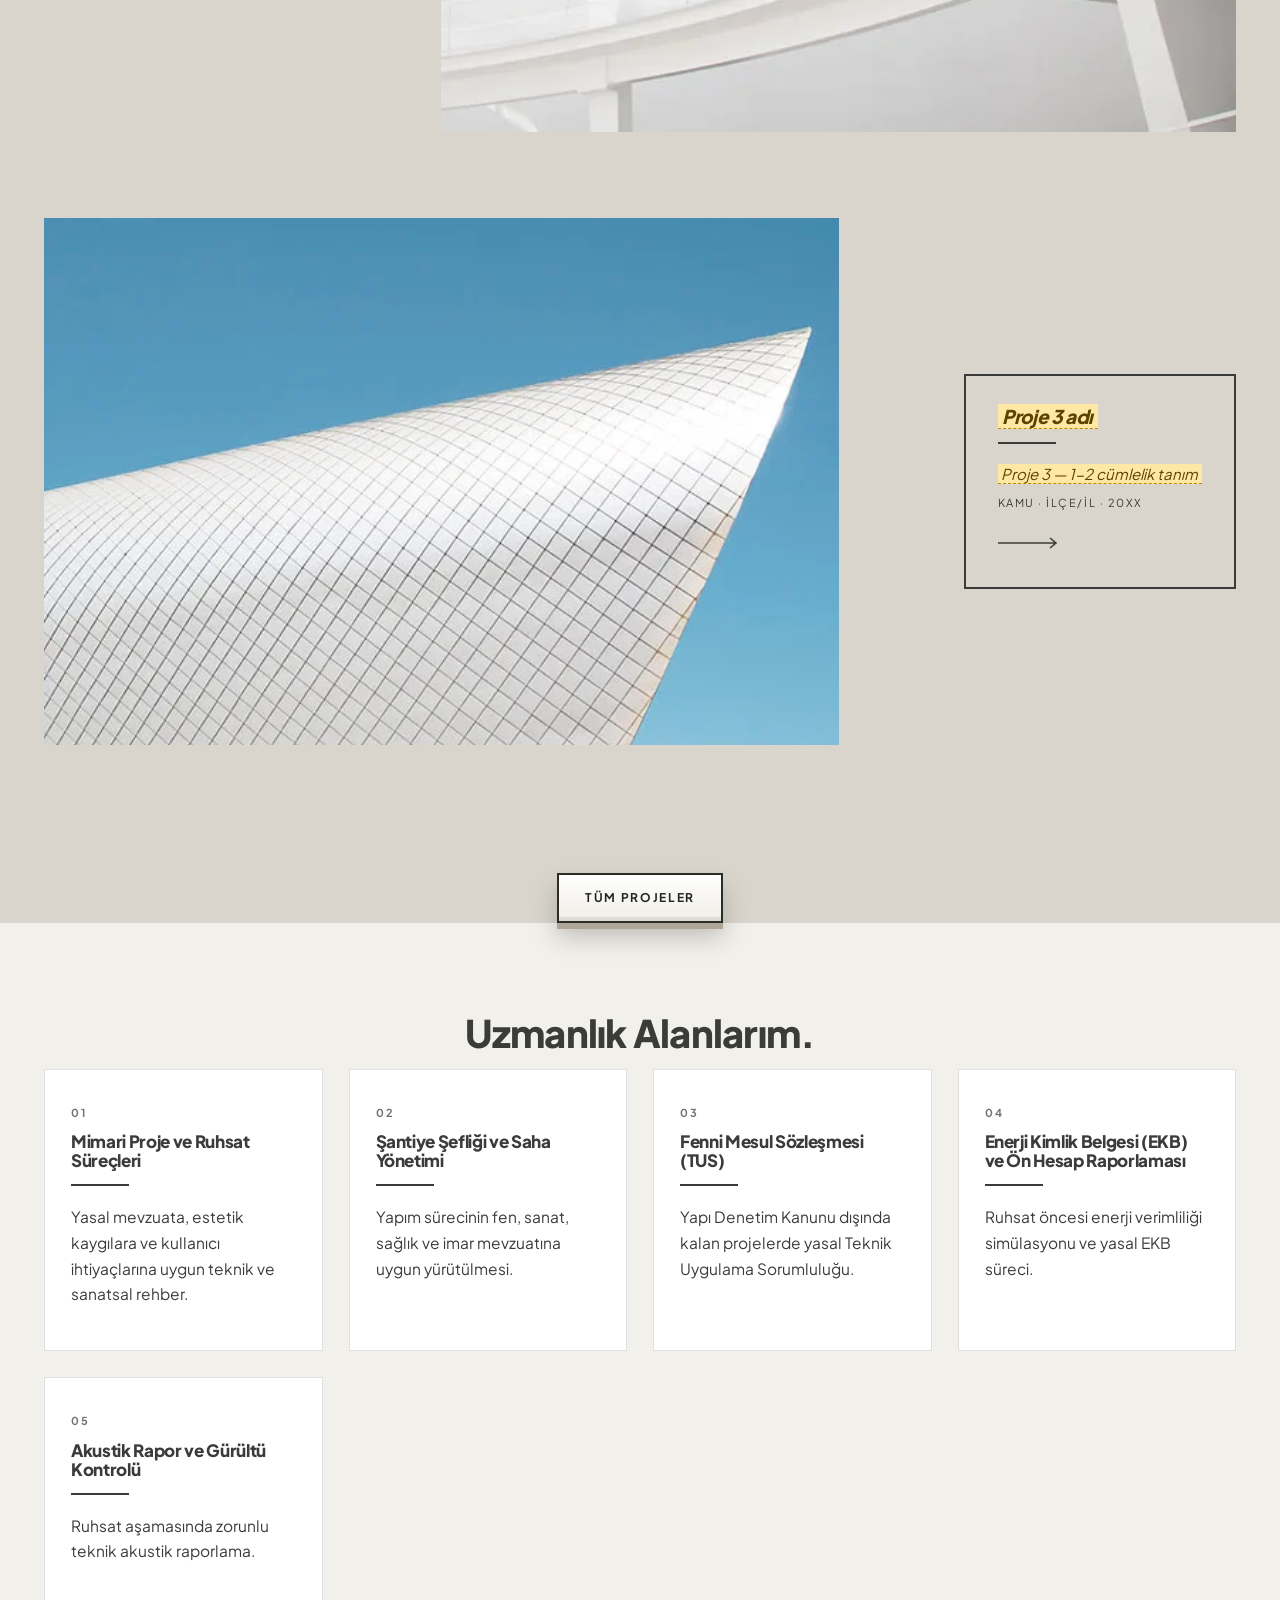
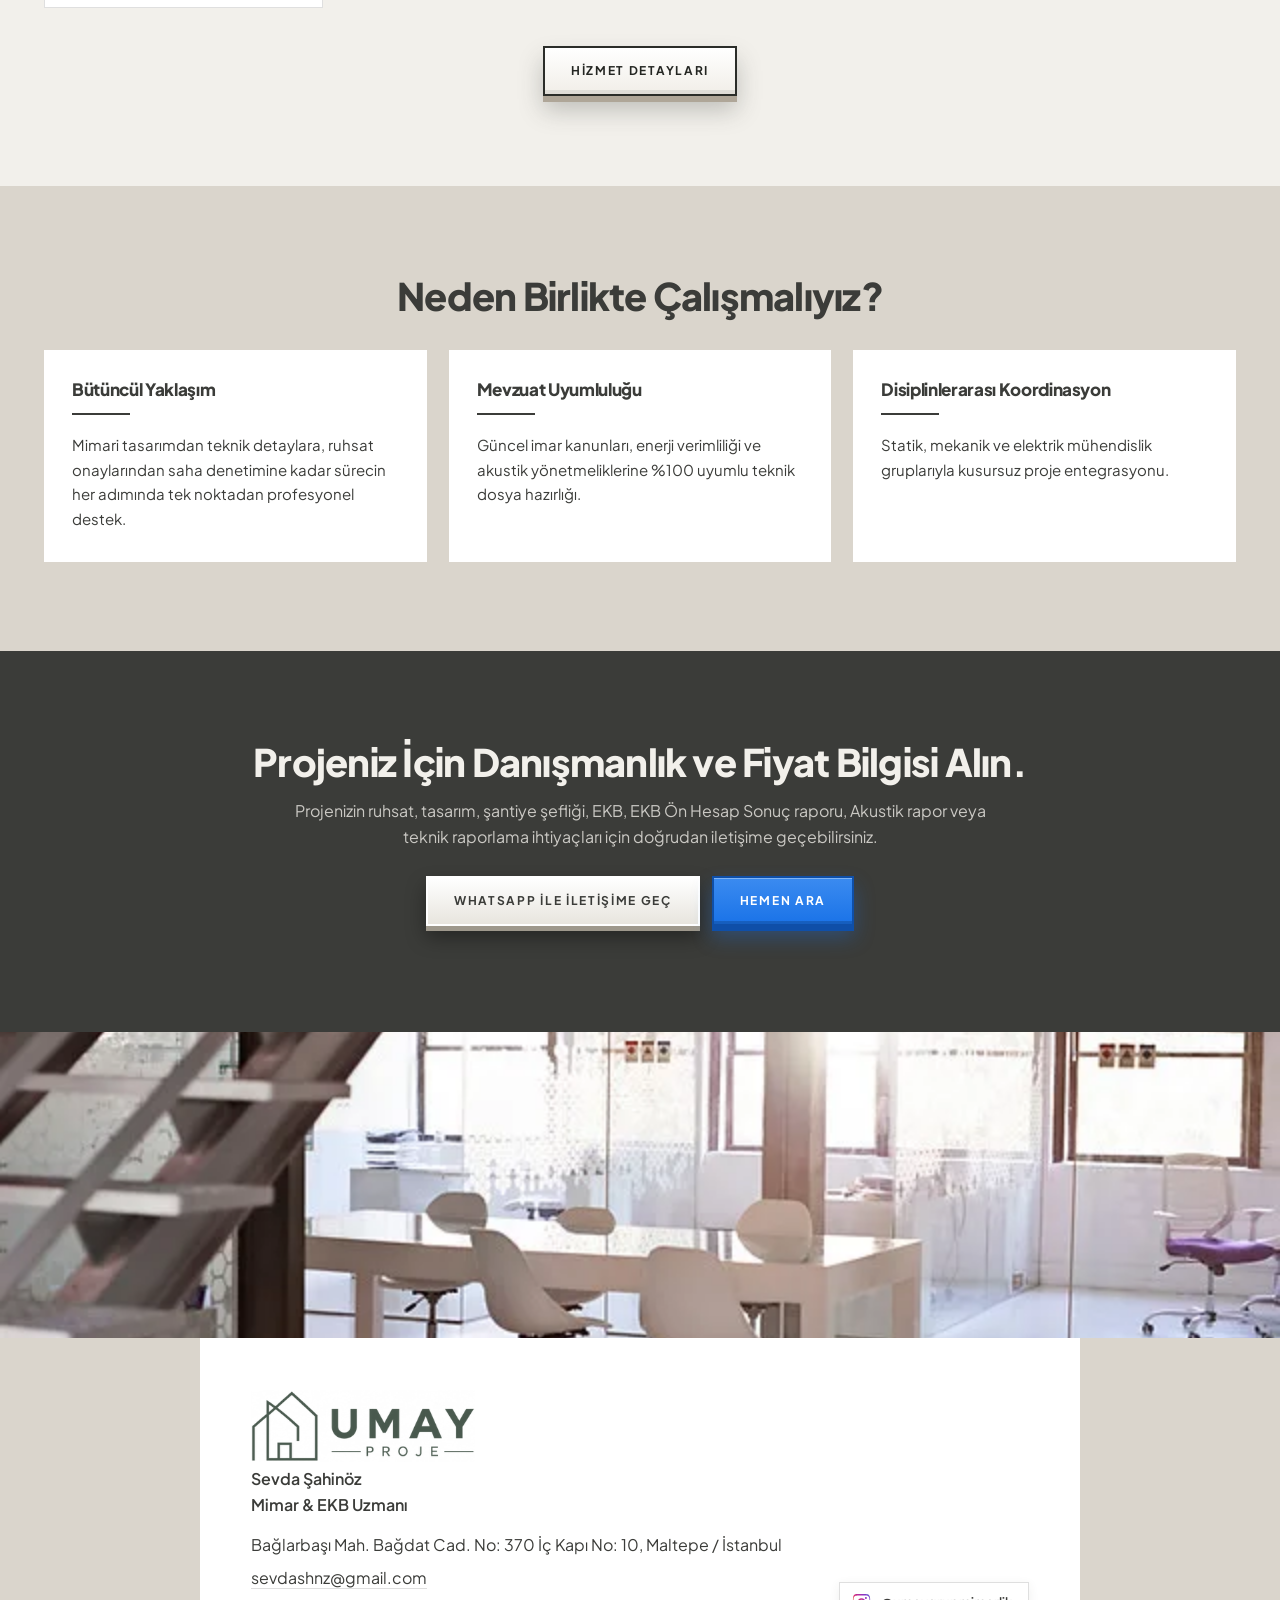
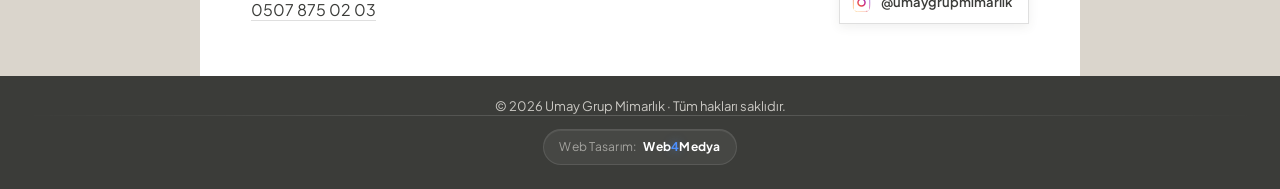
==== commit a24b39ce: "Alt bilgi iki sütun: Instagram sağda telefonla aynı hizada, kart 880px'e daraldı; dock'a Instagram d" ====
--- a/index.html
+++ b/index.html
@@ -14,7 +14,7 @@
 <meta property="og:locale" content="tr_TR">
 <meta name="theme-color" content="#DAD5CC">
 <link rel="preload" href="assets/fonts/pjs-var-tr.woff2?v=325e6a9f" as="font" type="font/woff2" crossorigin>
-<link rel="stylesheet" href="assets/css/site.css?v=5d7bd2c6">
+<link rel="stylesheet" href="assets/css/site.css?v=bfb56e31">
 <link rel="icon" href="favicon.ico" sizes="48x48">
 <link rel="icon" type="image/png" href="favicon-192.png" sizes="192x192">
 <link rel="apple-touch-icon" href="favicon-192.png">
@@ -145,12 +145,14 @@
 <footer class="alt">
   <picture class="alt-gorsel"><img src="assets/img/7-w640.webp" srcset="assets/img/7-w480.webp 480w, assets/img/7-w640.webp 640w" sizes="100vw" alt="Gün ışığı alan açık plan ofis" width="640" loading="lazy" decoding="async"></picture>
   <div class="alt-kart">
-    <div class="alt-logo"><img class="logo-im logo-buyuk" src="assets/img/logo-w320.webp" srcset="assets/img/logo-w160.webp 160w, assets/img/logo-w240.webp 240w, assets/img/logo-w320.webp 320w, assets/img/logo-w480.webp 480w, assets/img/logo-w640.webp 640w" sizes="(max-width:520px) 200px, 260px" alt="Umay Grup Mimarlık" width="1560" height="500" decoding="async"></div>
-    <p class="alt-kisi">Sevda Şahinöz<br>Mimar &amp; EKB Uzmanı</p>
-    <p class="alt-sat">Bağlarbaşı Mah. Bağdat Cad. No: 370 İç Kapı No: 10, Maltepe / İstanbul</p>
-    <p class="alt-sat"><a href="mailto:sevdashnz@gmail.com">sevdashnz@gmail.com</a></p>
-    <p class="alt-sat"><a href="tel:+905078750203">0507 875 02 03</a></p>
-    <p class="alt-sos"><a class="sos" href="https://www.instagram.com/umaygrupmimarlik/" target="_blank" rel="noopener"><svg viewBox="0 0 24 24" aria-hidden="true" focusable="false"><defs><linearGradient id="ig-gradyan" x1="0" y1="1" x2="1" y2="0"><stop offset="0%" stop-color="#FEDA75"/><stop offset="25%" stop-color="#FA7E1E"/><stop offset="50%" stop-color="#D62976"/><stop offset="75%" stop-color="#962FBF"/><stop offset="100%" stop-color="#4F5BD5"/></linearGradient></defs><path fill="url(#ig-gradyan)" d="M12 2.2c3.2 0 3.6 0 4.9.1 1.2.1 1.8.2 2.2.4.6.2 1 .5 1.4.9.4.4.7.8.9 1.4.2.4.4 1 .4 2.2.1 1.3.1 1.7.1 4.9s0 3.6-.1 4.9c-.1 1.2-.2 1.8-.4 2.2-.2.6-.5 1-.9 1.4-.4.4-.8.7-1.4.9-.4.2-1 .4-2.2.4-1.3.1-1.7.1-4.9.1s-3.6 0-4.9-.1c-1.2-.1-1.8-.2-2.2-.4-.6-.2-1-.5-1.4-.9-.4-.4-.7-.8-.9-1.4-.2-.4-.4-1-.4-2.2C2.2 15.6 2.2 15.2 2.2 12s0-3.6.1-4.9c.1-1.2.2-1.8.4-2.2.2-.6.5-1 .9-1.4.4-.4.8-.7 1.4-.9.4-.2 1-.4 2.2-.4C8.4 2.2 8.8 2.2 12 2.2zm0 1.8c-3.1 0-3.5 0-4.7.1-1.1.1-1.7.2-2.1.3-.5.2-.9.4-1.2.8-.4.3-.6.7-.8 1.2-.1.4-.3 1-.3 2.1-.1 1.2-.1 1.6-.1 4.7s0 3.5.1 4.7c.1 1.1.2 1.7.3 2.1.2.5.4.9.8 1.2.3.4.7.6 1.2.8.4.1 1 .3 2.1.3 1.2.1 1.6.1 4.7.1s3.5 0 4.7-.1c1.1-.1 1.7-.2 2.1-.3.5-.2.9-.4 1.2-.8.4-.3.6-.7.8-1.2.1-.4.3-1 .3-2.1.1-1.2.1-1.6.1-4.7s0-3.5-.1-4.7c-.1-1.1-.2-1.7-.3-2.1-.2-.5-.4-.9-.8-1.2-.3-.4-.7-.6-1.2-.8-.4-.1-1-.3-2.1-.3-1.2-.1-1.6-.1-4.7-.1zm0 3.1a4.9 4.9 0 1 1 0 9.8 4.9 4.9 0 0 1 0-9.8zm0 8.1a3.2 3.2 0 1 0 0-6.4 3.2 3.2 0 0 0 0 6.4zm6.2-8.3a1.15 1.15 0 1 1-2.3 0 1.15 1.15 0 0 1 2.3 0z"/></svg><span>@umaygrupmimarlik</span></a></p>
+    <div class="alt-bilgi">
+      <div class="alt-logo"><img class="logo-im logo-buyuk" src="assets/img/logo-w320.webp" srcset="assets/img/logo-w160.webp 160w, assets/img/logo-w240.webp 240w, assets/img/logo-w320.webp 320w, assets/img/logo-w480.webp 480w, assets/img/logo-w640.webp 640w" sizes="(max-width:520px) 200px, 260px" alt="Umay Grup Mimarlık" width="1560" height="500" decoding="async"></div>
+      <p class="alt-kisi">Sevda Şahinöz<br>Mimar &amp; EKB Uzmanı</p>
+      <p class="alt-sat">Bağlarbaşı Mah. Bağdat Cad. No: 370 İç Kapı No: 10, Maltepe / İstanbul</p>
+      <p class="alt-sat"><a href="mailto:sevdashnz@gmail.com">sevdashnz@gmail.com</a></p>
+      <p class="alt-sat alt-tel"><a href="tel:+905078750203">0507 875 02 03</a></p>
+    </div>
+    <div class="alt-sos"><a class="sos" href="https://www.instagram.com/umaygrupmimarlik/" target="_blank" rel="noopener"><svg viewBox="0 0 24 24" aria-hidden="true" focusable="false"><defs><linearGradient id="ig-gradyan" x1="0" y1="1" x2="1" y2="0"><stop offset="0%" stop-color="#FEDA75"/><stop offset="25%" stop-color="#FA7E1E"/><stop offset="50%" stop-color="#D62976"/><stop offset="75%" stop-color="#962FBF"/><stop offset="100%" stop-color="#4F5BD5"/></linearGradient></defs><path fill="url(#ig-gradyan)" d="M12 2.2c3.2 0 3.6 0 4.9.1 1.2.1 1.8.2 2.2.4.6.2 1 .5 1.4.9.4.4.7.8.9 1.4.2.4.4 1 .4 2.2.1 1.3.1 1.7.1 4.9s0 3.6-.1 4.9c-.1 1.2-.2 1.8-.4 2.2-.2.6-.5 1-.9 1.4-.4.4-.8.7-1.4.9-.4.2-1 .4-2.2.4-1.3.1-1.7.1-4.9.1s-3.6 0-4.9-.1c-1.2-.1-1.8-.2-2.2-.4-.6-.2-1-.5-1.4-.9-.4-.4-.7-.8-.9-1.4-.2-.4-.4-1-.4-2.2C2.2 15.6 2.2 15.2 2.2 12s0-3.6.1-4.9c.1-1.2.2-1.8.4-2.2.2-.6.5-1 .9-1.4.4-.4.8-.7 1.4-.9.4-.2 1-.4 2.2-.4C8.4 2.2 8.8 2.2 12 2.2zm0 1.8c-3.1 0-3.5 0-4.7.1-1.1.1-1.7.2-2.1.3-.5.2-.9.4-1.2.8-.4.3-.6.7-.8 1.2-.1.4-.3 1-.3 2.1-.1 1.2-.1 1.6-.1 4.7s0 3.5.1 4.7c.1 1.1.2 1.7.3 2.1.2.5.4.9.8 1.2.3.4.7.6 1.2.8.4.1 1 .3 2.1.3 1.2.1 1.6.1 4.7.1s3.5 0 4.7-.1c1.1-.1 1.7-.2 2.1-.3.5-.2.9-.4 1.2-.8.4-.3.6-.7.8-1.2.1-.4.3-1 .3-2.1.1-1.2.1-1.6.1-4.7s0-3.5-.1-4.7c-.1-1.1-.2-1.7-.3-2.1-.2-.5-.4-.9-.8-1.2-.3-.4-.7-.6-1.2-.8-.4-.1-1-.3-2.1-.3-1.2-.1-1.6-.1-4.7-.1zm0 3.1a4.9 4.9 0 1 1 0 9.8 4.9 4.9 0 0 1 0-9.8zm0 8.1a3.2 3.2 0 1 0 0-6.4 3.2 3.2 0 0 0 0 6.4zm6.2-8.3a1.15 1.15 0 1 1-2.3 0 1.15 1.15 0 0 1 2.3 0z"/></svg><span>@umaygrupmimarlik</span></a></div>
   </div>
   <div class="alt-serit">
     <p>© 2026 Umay Grup Mimarlık · Tüm hakları saklıdır.</p>
@@ -163,6 +165,8 @@
   <svg viewBox="0 0 24 24" aria-hidden="true"><path d="M5 15l7-7 7 7" fill="none" stroke="currentColor" stroke-width="2.2"/></svg>
 </a>
 <div class="dock">
+  <a class="dock-dg dock-ig" href="https://www.instagram.com/umaygrupmimarlik/" target="_blank" rel="noopener">
+    <span class="dock-ikon"><svg viewBox="0 0 24 24" aria-hidden="true"><path d="M12 2.2c3.2 0 3.6 0 4.9.1 1.2.1 1.8.2 2.2.4.6.2 1 .5 1.4.9.4.4.7.8.9 1.4.2.4.4 1 .4 2.2.1 1.3.1 1.7.1 4.9s0 3.6-.1 4.9c-.1 1.2-.2 1.8-.4 2.2-.2.6-.5 1-.9 1.4-.4.4-.8.7-1.4.9-.4.2-1 .4-2.2.4-1.3.1-1.7.1-4.9.1s-3.6 0-4.9-.1c-1.2-.1-1.8-.2-2.2-.4-.6-.2-1-.5-1.4-.9-.4-.4-.7-.8-.9-1.4-.2-.4-.4-1-.4-2.2C2.2 15.6 2.2 15.2 2.2 12s0-3.6.1-4.9c.1-1.2.2-1.8.4-2.2.2-.6.5-1 .9-1.4.4-.4.8-.7 1.4-.9.4-.2 1-.4 2.2-.4C8.4 2.2 8.8 2.2 12 2.2zm0 1.8c-3.1 0-3.5 0-4.7.1-1.1.1-1.7.2-2.1.3-.5.2-.9.4-1.2.8-.4.3-.6.7-.8 1.2-.1.4-.3 1-.3 2.1-.1 1.2-.1 1.6-.1 4.7s0 3.5.1 4.7c.1 1.1.2 1.7.3 2.1.2.5.4.9.8 1.2.3.4.7.6 1.2.8.4.1 1 .3 2.1.3 1.2.1 1.6.1 4.7.1s3.5 0 4.7-.1c1.1-.1 1.7-.2 2.1-.3.5-.2.9-.4 1.2-.8.4-.3.6-.7.8-1.2.1-.4.3-1 .3-2.1.1-1.2.1-1.6.1-4.7s0-3.5-.1-4.7c-.1-1.1-.2-1.7-.3-2.1-.2-.5-.4-.9-.8-1.2-.3-.4-.7-.6-1.2-.8-.4-.1-1-.3-2.1-.3-1.2-.1-1.6-.1-4.7-.1zm0 3.1a4.9 4.9 0 1 1 0 9.8 4.9 4.9 0 0 1 0-9.8zm0 8.1a3.2 3.2 0 1 0 0-6.4 3.2 3.2 0 0 0 0 6.4zm6.2-8.3a1.15 1.15 0 1 1-2.3 0 1.15 1.15 0 0 1 2.3 0z"/></svg></span>Instagram</a>
   <a class="dock-dg dock-wa" href="https://wa.me/905078750203?text=Merhaba%2C%20Projemle%20ilgili%20mimari%20hizmetleriniz%20hakk%C4%B1nda%20detayl%C4%B1%20bilgi%20almak%20ve%20g%C3%B6r%C3%BC%C5%9Fme%20talep%20etmek%20istiyorum.%20Uygun%20oldu%C4%9Funuzda%20benimle%20ileti%C5%9Fime%20ge%C3%A7menizi%20rica%20ederim.%20%C4%B0yi%20%C3%A7al%C4%B1%C5%9Fmalar." target="_blank" rel="noopener">
     <span class="dock-ikon"><svg viewBox="0 0 24 24" aria-hidden="true"><path d="M12.04 2c-5.46 0-9.91 4.45-9.91 9.91 0 1.75.46 3.45 1.32 4.95L2.05 22l5.25-1.38c1.45.79 3.08 1.21 4.74 1.21 5.46 0 9.91-4.45 9.91-9.91S17.5 2 12.04 2zm0 18.15c-1.48 0-2.93-.4-4.2-1.15l-.3-.18-3.12.82.83-3.04-.2-.31a8.2 8.2 0 0 1-1.26-4.38c0-4.54 3.7-8.23 8.25-8.23 4.54 0 8.23 3.69 8.23 8.23s-3.69 8.24-8.23 8.24zm4.52-6.16c-.25-.12-1.47-.72-1.69-.81-.23-.08-.39-.12-.56.13-.16.24-.64.8-.79.97-.14.16-.29.18-.54.06-.25-.13-1.05-.39-1.99-1.23-.74-.66-1.23-1.47-1.38-1.72-.14-.25-.01-.38.11-.5.11-.11.25-.29.37-.44.13-.14.17-.25.25-.41.08-.17.04-.31-.02-.43-.06-.12-.56-1.34-.76-1.84-.2-.48-.41-.42-.56-.43h-.48c-.16 0-.43.06-.65.31-.22.25-.85.84-.85 2.04s.87 2.37 1 2.53c.12.16 1.71 2.61 4.14 3.66.58.25 1.03.4 1.38.51.58.19 1.11.16 1.53.1.47-.07 1.47-.6 1.67-1.18.21-.58.21-1.07.15-1.18-.06-.11-.22-.17-.47-.29z"/></svg></span>WhatsApp'tan Yaz</a>
   <a class="dock-dg dock-ara" href="tel:+905078750203">
--- a/assets/css/site.css
+++ b/assets/css/site.css
@@ -462,14 +462,21 @@
 .alt{background:var(--zemin)}
 .alt-gorsel img{width:100%; height:clamp(220px,34vh,360px); object-fit:cover}
 .alt-kart{
-  background:var(--kart); max-width:var(--sinir); margin:0 auto;
+  /* Genişlik içeriğe göre: en uzun satır (adres) + boşluk + Instagram rozeti.
+     Daha geniş bırakılırsa ortada ölü alan kalıyor. */
+  background:var(--kart); max-width:880px; margin:0 auto;
   padding:clamp(34px,5vw,52px) clamp(24px,4vw,56px);
-}
+  /* Bilgiler solda, Instagram sağda. `flex-end` sayesinde rozet, sol bloğun SON satırı olan
+     telefon numarasıyla aynı hizaya oturuyor. */
+  display:flex; align-items:flex-end; justify-content:space-between; gap:32px;
+}
+.alt-bilgi{min-width:0}
 .alt-logo{margin:0 0 4px; color:var(--kurum)}
 .alt-kisi{font-weight:600; margin:0 0 14px}
 .alt-sat{margin:0 0 6px; color:var(--murekkep)}
+.alt-tel{margin-bottom:0}
 .alt-sat a{text-decoration:none; border-bottom:1px solid var(--hat)}
-.alt-sos{margin:20px 0 0}
+.alt-sos{margin:0; flex:0 0 auto}
 .sos{
   display:inline-flex; align-items:center; gap:9px; text-decoration:none;
   padding:9px 16px 9px 11px; background:#fff; border:1px solid var(--hat);
@@ -478,13 +485,20 @@
   transition:transform .22s,box-shadow .22s;
 }
 .sos:hover{transform:translateY(-2px); box-shadow:0 8px 20px rgba(59,60,57,.16)}
+@media (max-width:720px){
+  .alt-kart{flex-direction:column; align-items:flex-start; gap:22px}
+}
 /* ⚠️ fill BURADA TANIMLANMAZ — ikon kendi marka degradesini <defs> içinden alıyor;
    CSS'teki fill sunum özniteliğini ezip ikonu tek renge düşürürdü. */
 .sos svg{width:21px; height:21px; flex:0 0 21px}
 .alt-serit{background:var(--bar); color:var(--krem-yumusak); text-align:center; padding:20px 24px 24px}
 /* ⚠️ Mobilde sağ alt dock sabit duruyor; alt pay olmazsa imza onun altında kalıp
    tıklanamıyor. Pay dock yüksekliğinden (2 düğme + boşluk + 12px) fazla olmalı. */
-@media (max-width:760px){ .alt-serit{padding-bottom:132px} }
+/* ⚠️ Pay dock YÜKSEKLİĞİNDEN fazla olmalı, yoksa imza dock'un altında kalıp tıklanamaz.
+   Ölçülen: ≤520px'te dock 180px + 12px kenar; 760px'e kadar 190px + 18px kenar.
+   Düğme sayısı/boyutu değişirse tarayıcıda yeniden ölç, tahmin etme. */
+@media (max-width:760px){ .alt-serit{padding-bottom:230px} }
+@media (max-width:520px){ .alt-serit{padding-bottom:214px} }
 .alt-serit p{margin:0 0 12px; font-size:13px}
 
 /* ── Web4Medya imzası ────────────────────────────────────────
@@ -568,6 +582,10 @@
 }
 .dock-ikon svg{width:17px; fill:currentColor}
 .dock-wa{--renk:#25D366}
+/* Instagram dairesi düz renk değil, markanın köşegen degradesi */
+.dock-ig .dock-ikon{
+  background:linear-gradient(45deg,#FEDA75 0%,#FA7E1E 25%,#D62976 50%,#962FBF 75%,#4F5BD5 100%);
+}
 .dock-ara{--renk:#1A73E8}
 /* nabız — dikkat çeker ama yormaz */
 .dock-ara .dock-ikon::after{
